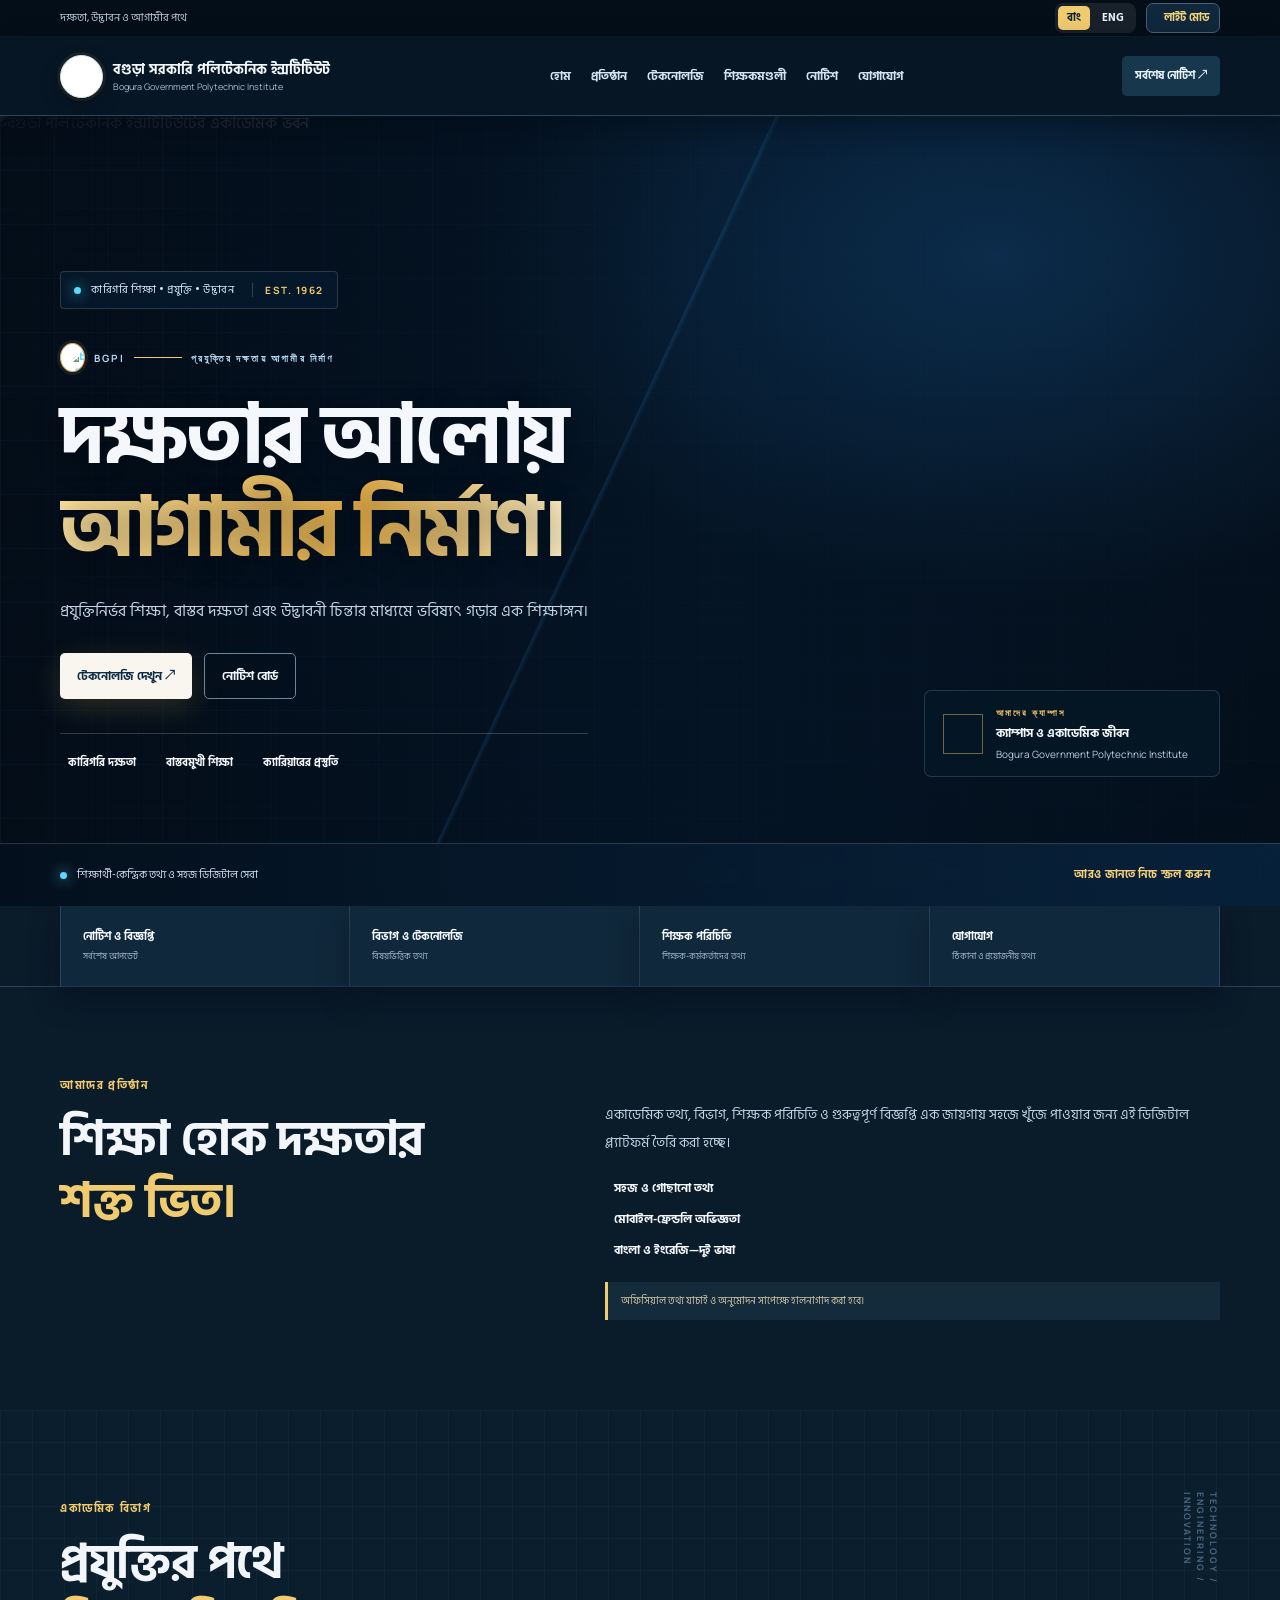
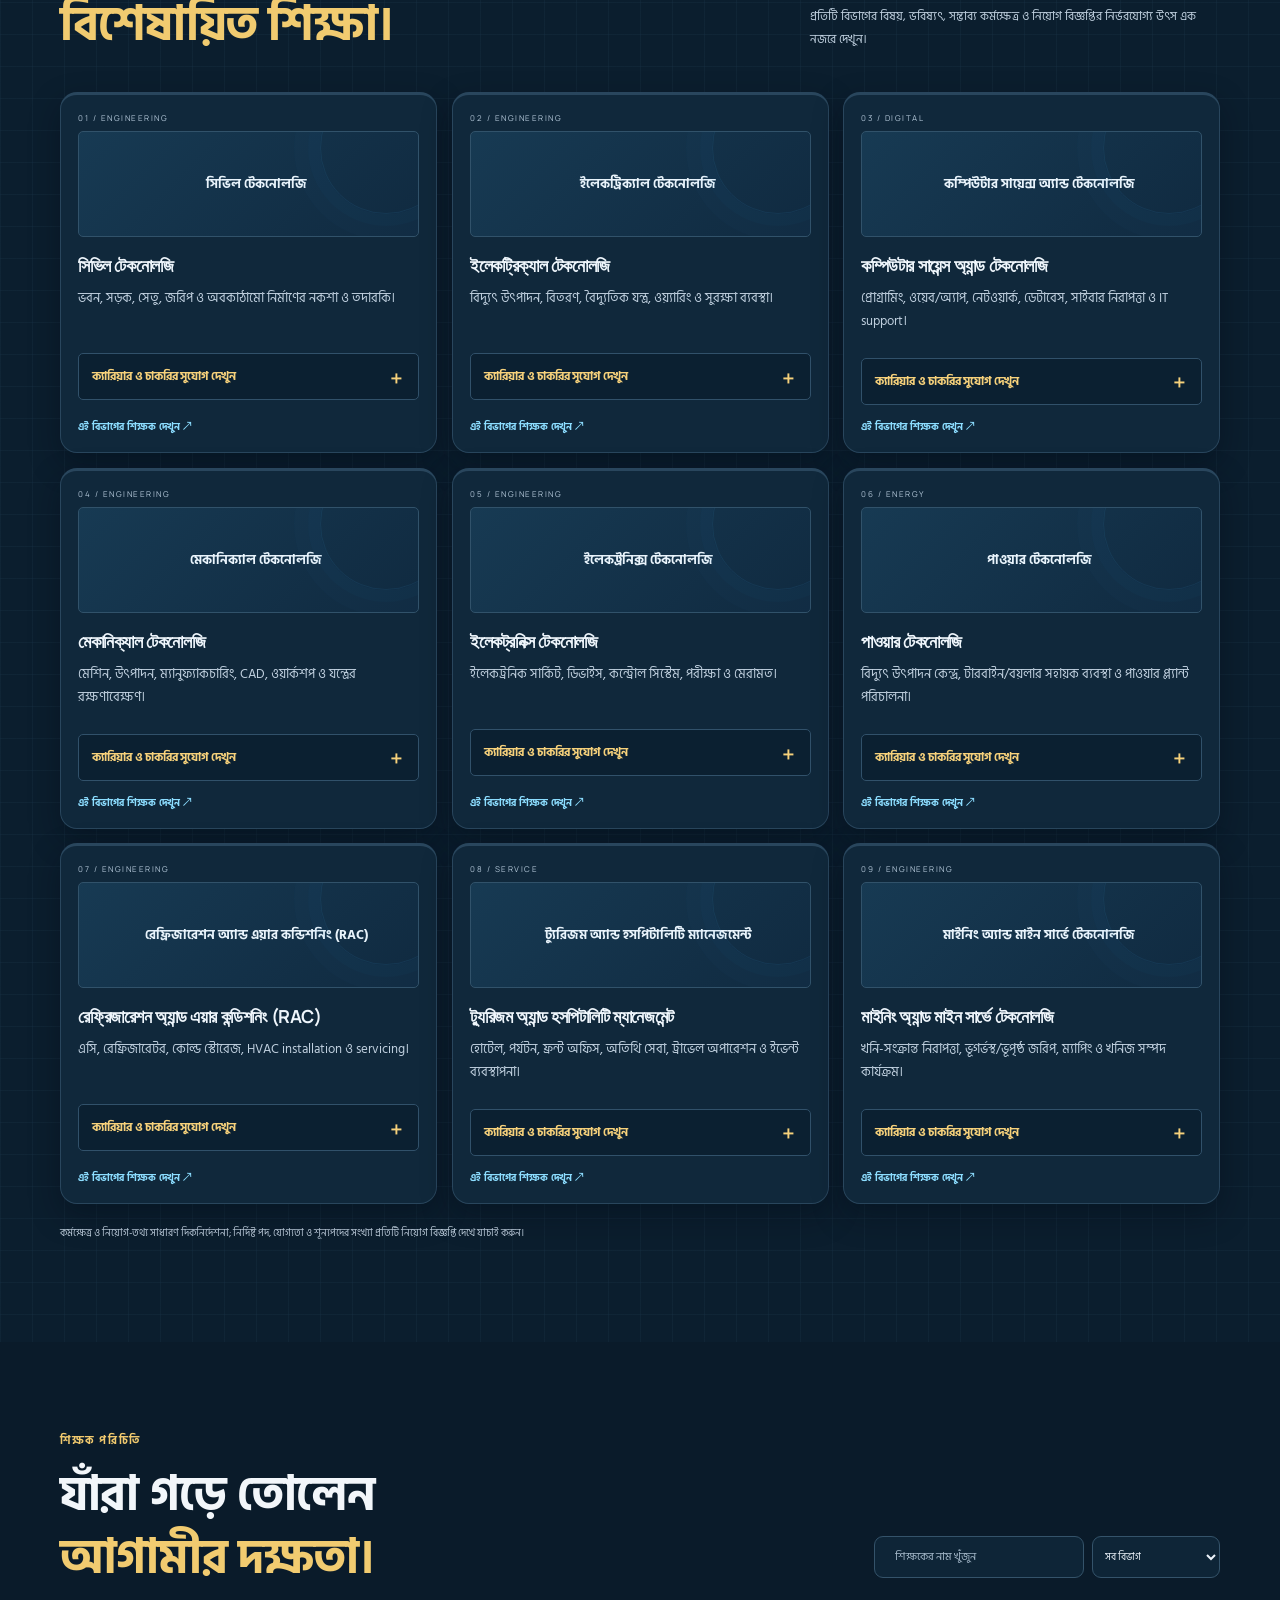
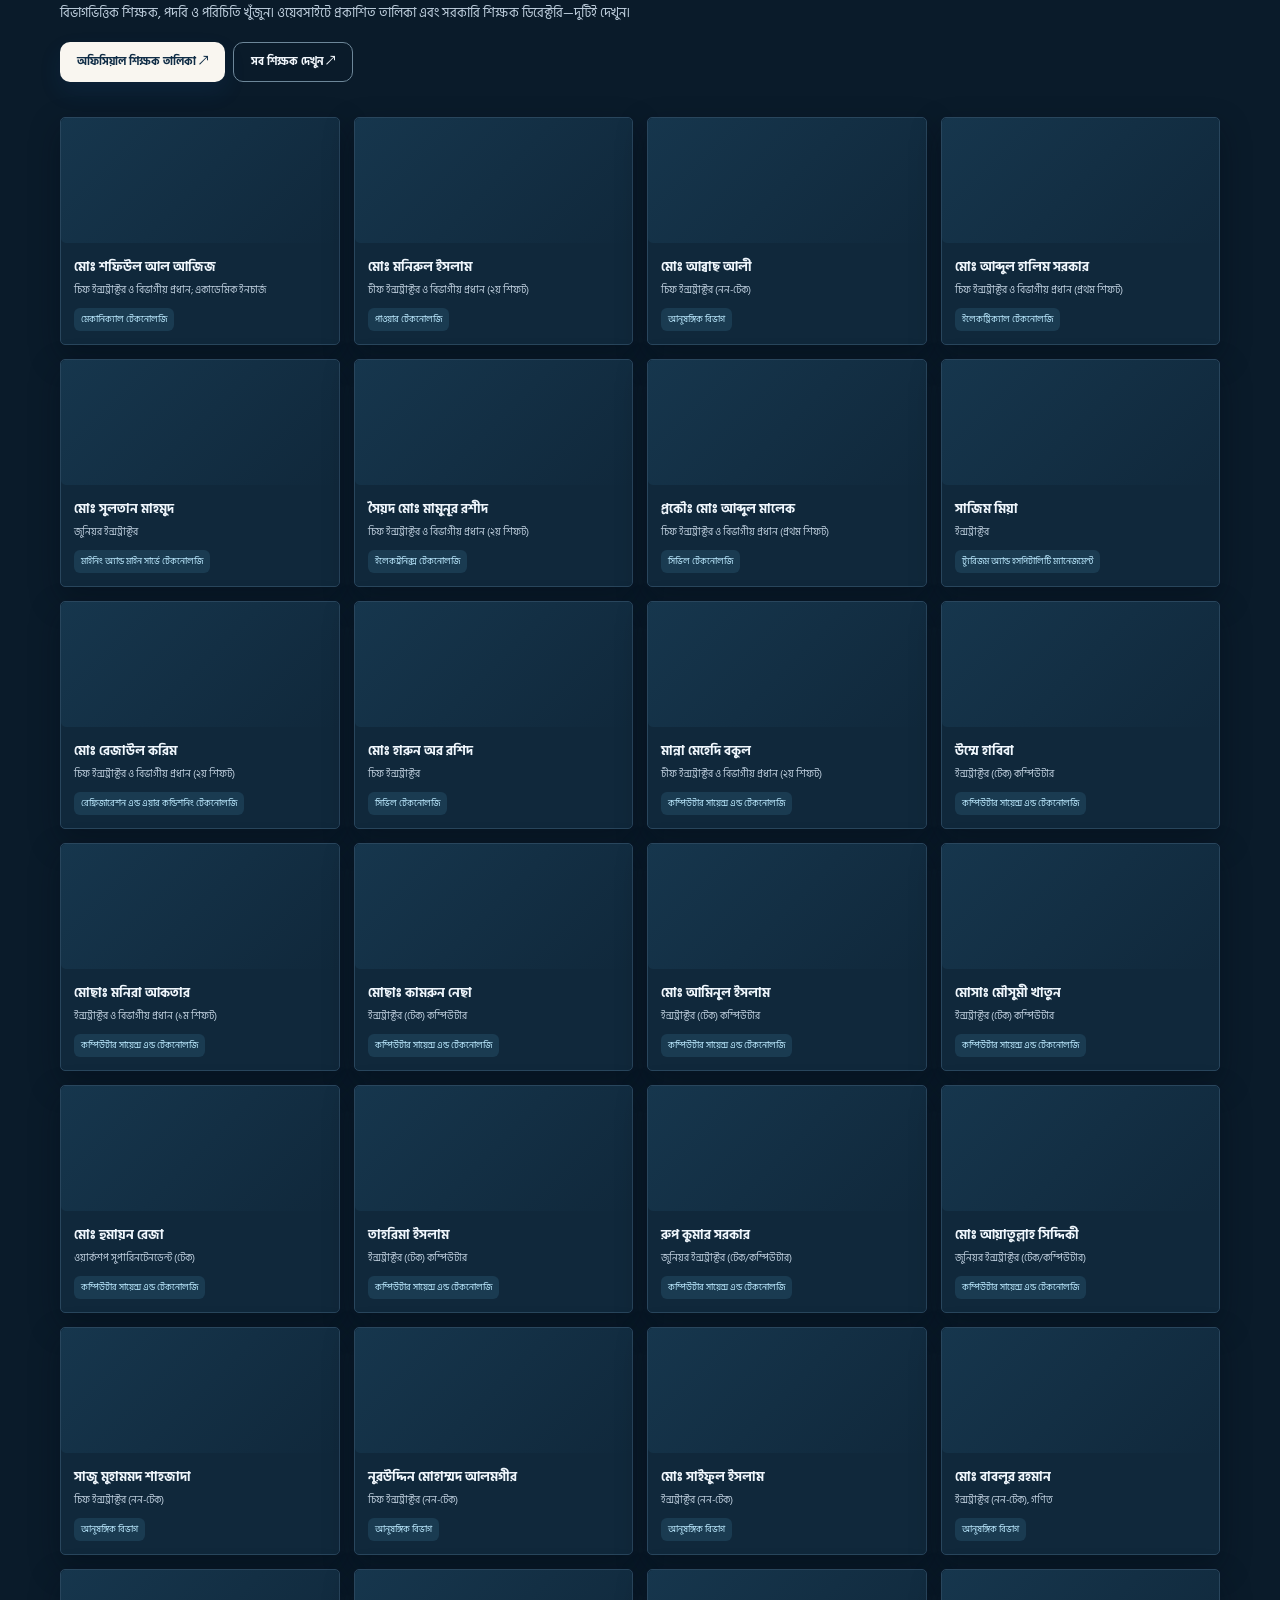
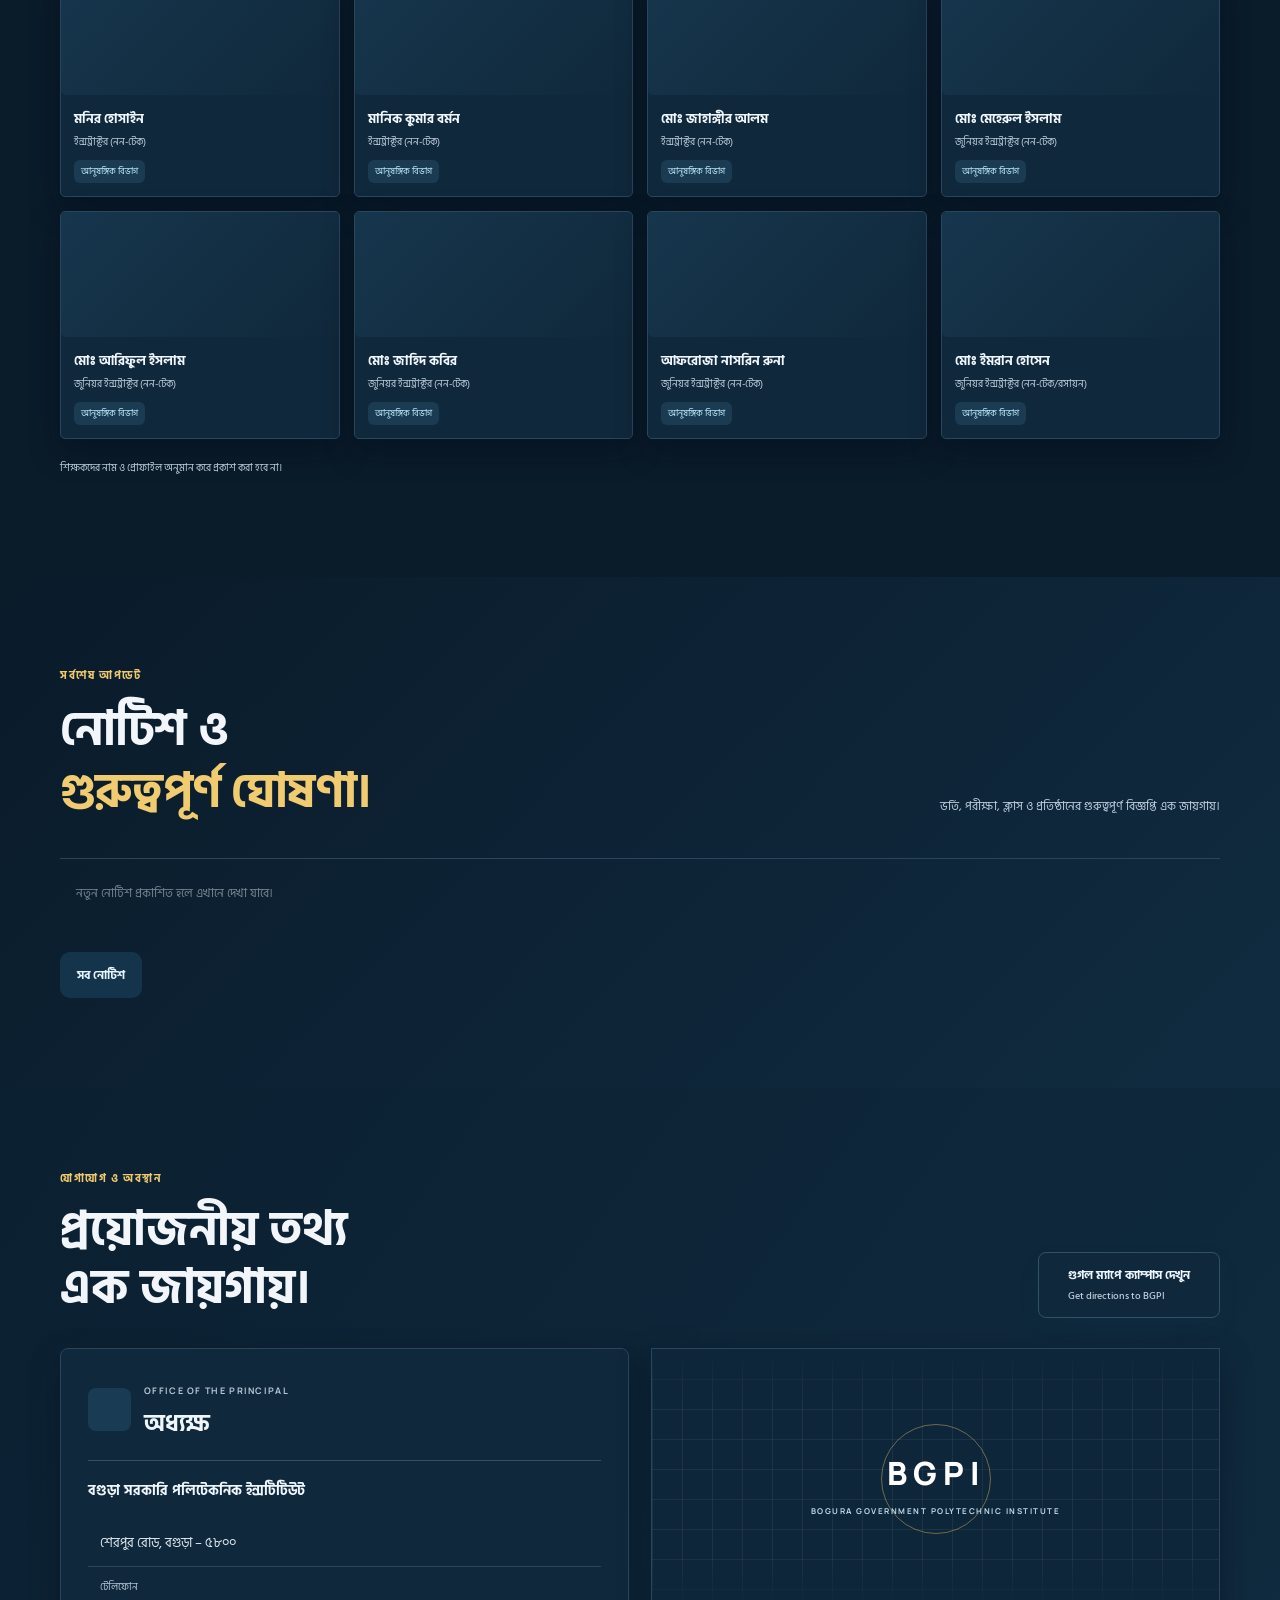
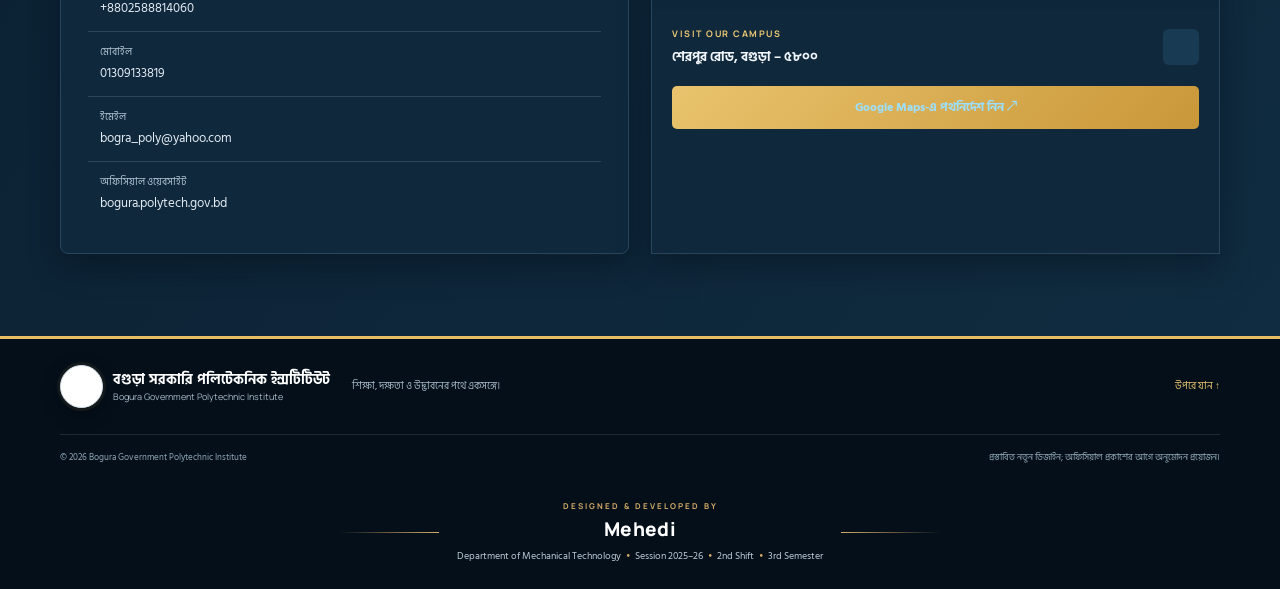
==== index.html @ 1b7b5168 "Restore original homepage markup to match stable design" ====
<!doctype html>
<html lang="bn"><head><meta charset="utf-8"><meta name="viewport" content="width=device-width,initial-scale=1"><meta name="theme-color" content="#102d46"><meta name="description" content="Bogura Government Polytechnic Institute — academic information, faculty and notices."><title>বগুড়া সরকারি পলিটেকনিক ইন্সটিটিউট | Bogura Government Polytechnic Institute</title><link rel="preconnect" href="https://fonts.googleapis.com"><link href="https://fonts.googleapis.com/css2?family=Hind+Siliguri:wght@400;500;600;700&family=Manrope:wght@400;500;600;700;800&display=swap" rel="stylesheet"><link rel="icon" type="image/png" href="https://images.seeklogo.com/logo-png/44/1/bogura-polytechnic-institute-logo-png_seeklogo-440788.png"><link rel="apple-touch-icon" href="https://images.seeklogo.com/logo-png/44/1/bogura-polytechnic-institute-logo-png_seeklogo-440788.png"><link rel="stylesheet" href="assets/css/style.css"><script src="https://unpkg.com/lucide@latest"></script></head>
<body><div class="topbar"><div class="wrap topinner"><span data-t="tagline">দক্ষতা, উদ্ভাবন ও আগামীর পথে</span><div class="top-controls"><div class="languages"><button class="lang active" data-lang="bn">বাং</button><button class="lang" data-lang="en">ENG</button></div><button class="theme-toggle" id="themeToggle" type="button" aria-label="Switch to light mode" aria-pressed="false"><i data-lucide="sun"></i><span data-theme-label>লাইট মোড</span></button></div></div></div>
<header class="header"><div class="wrap nav"><a class="brand" href="#home"><span class="logo logo-seal"><img src="https://images.seeklogo.com/logo-png/44/1/bogura-polytechnic-institute-logo-png_seeklogo-440788.png" alt="বগুড়া পলিটেকনিক ইনস্টিটিউটের লোগো" onerror="this.style.display='none';this.nextElementSibling.style.display='block'"><i data-lucide="graduation-cap" style="display:none"></i></span><span><b data-t="brand">বগুড়া সরকারি পলিটেকনিক ইন্সটিটিউট</b><small>Bogura Government Polytechnic Institute</small></span></a><button class="menu" id="menu" aria-label="Toggle menu"><i data-lucide="menu"></i></button><nav id="nav"><a href="#home" data-t="home">হোম</a><a href="#about" data-t="about">প্রতিষ্ঠান</a><a href="#technology" data-t="technology">টেকনোলজি</a><a href="#teachers" data-t="teachers">শিক্ষকমণ্ডলী</a><a href="#notices" data-t="notices">নোটিশ</a><a href="#contact" data-t="contact">যোগাযোগ</a></nav><a class="navcta" href="#notices" data-t="latest">সর্বশেষ নোটিশ ↗</a></div></header>
<main><section class="hero hero-cinematic" id="home">
<img class="hero-bg-photo" src="https://objectstorage.ap-dcc-gazipur-1.oraclecloud15.com/n/axvjbnqprylg/b/V2Ministry/o/office-bogura-polytech/2024/12/149b83d048874b0f8d38191eee3a043f.JPG" alt="বগুড়া পলিটেকনিক ইন্সটিটিউটের একাডেমিক ভবন" fetchpriority="high">
<div class="hero-cinema-shade"></div><div class="hero-tech-grid"></div><div class="hero-scanline"></div>
<div class="wrap hero-cinematic-content"><div class="hero-cinematic-copy reveal">
<span class="cinema-kicker"><i></i><span data-t="eyebrow">কারিগরি শিক্ষা • প্রযুক্তি • উদ্ভাবন</span><b>EST. 1962</b></span>
<div class="cinema-overline"><span class="hero-logo-mark"><img src="https://images.seeklogo.com/logo-png/44/1/bogura-polytechnic-institute-logo-png_seeklogo-440788.png" alt="BGPI official institute logo"></span><span>BGPI</span><span class="overline-line"></span><span data-t="cinemaOverline">ENGINEERING THE FUTURE</span></div>
<h1 data-t-html="heroTitle">দক্ষতার আলোয়<br><em>আগামীর নির্মাণ।</em></h1>
<p data-t="heroText">প্রযুক্তিনির্ভর শিক্ষা, বাস্তব দক্ষতা এবং উদ্ভাবনী চিন্তার মাধ্যমে ভবিষ্যৎ গড়ার এক শিক্ষাঙ্গন।</p>
<div class="actions"><a class="btn light" href="#technology" data-t="explore">টেকনোলজি দেখুন ↗</a><a class="btn outline cinema-outline" href="#notices" data-t="board">নোটিশ বোর্ড</a></div>
<div class="hero-tech-meta"><span><i data-lucide="cpu"></i><b data-t="metaA">কারিগরি দক্ষতা</b></span><span><i data-lucide="workflow"></i><b data-t="metaB">বাস্তবমুখী শিক্ষা</b></span><span><i data-lucide="rocket"></i><b data-t="metaC">ক্যারিয়ারের প্রস্তুতি</b></span></div>
</div>
<div class="hero-photo-caption"><span class="caption-marker"><i data-lucide="landmark"></i></span><span><small data-t="campusLabel">OUR CAMPUS</small><b data-t="campus">ক্যাম্পাস ও একাডেমিক জীবন</b><em>Bogura Government Polytechnic Institute</em></span><a href="https://bogura.polytech.gov.bd/" target="_blank" rel="noopener" aria-label="Official institute website"><i data-lucide="arrow-up-right"></i></a></div>
</div>
<div class="cinema-bottom"><div class="wrap"><span><i></i><span data-t="heroFoot">শিক্ষার্থী-কেন্দ্রিক তথ্য ও সহজ ডিজিটাল সেবা</span></span><a href="#technology"><span data-t="scroll">বিভাগগুলো আবিষ্কার করুন</span><i data-lucide="arrow-down-right"></i></a></div></div>
</section>
<section class="quick"><div class="wrap quick-grid"><a href="#notices"><i data-lucide="bell-ring"></i><span><b data-t="q1">নোটিশ ও বিজ্ঞপ্তি</b><small data-t="q1s">সর্বশেষ আপডেট</small></span><i class="arrow" data-lucide="arrow-up-right"></i></a><a href="#technology"><i data-lucide="cpu"></i><span><b data-t="q2">বিভাগ ও টেকনোলজি</b><small data-t="q2s">বিষয়ভিত্তিক তথ্য</small></span><i class="arrow" data-lucide="arrow-up-right"></i></a><a href="#teachers"><i data-lucide="users-round"></i><span><b data-t="q3">শিক্ষক পরিচিতি</b><small data-t="q3s">শিক্ষক-কর্মকর্তাদের তথ্য</small></span><i class="arrow" data-lucide="arrow-up-right"></i></a><a href="#contact"><i data-lucide="map-pin"></i><span><b data-t="q4">যোগাযোগ</b><small data-t="q4s">ঠিকানা ও প্রয়োজনীয় তথ্য</small></span><i class="arrow" data-lucide="arrow-up-right"></i></a></div></section>
<section class="section" id="about"><div class="wrap about-grid"><div class="reveal"><span class="kicker" data-t="aboutK">আমাদের প্রতিষ্ঠান</span><h2 data-t-html="aboutH">শিক্ষা হোক দক্ষতার<br><em>শক্ত ভিত।</em></h2></div><div class="about-copy reveal"><p data-t="aboutText">একাডেমিক তথ্য, বিভাগ, শিক্ষক পরিচিতি ও গুরুত্বপূর্ণ বিজ্ঞপ্তি এক জায়গায় সহজে খুঁজে পাওয়ার জন্য এই ডিজিটাল প্ল্যাটফর্ম তৈরি করা হচ্ছে।</p><div class="points"><span><i data-lucide="check-circle-2"></i><b data-t="p1">সহজ ও গোছানো তথ্য</b></span><span><i data-lucide="check-circle-2"></i><b data-t="p2">মোবাইল-ফ্রেন্ডলি অভিজ্ঞতা</b></span><span><i data-lucide="check-circle-2"></i><b data-t="p3">বাংলা ও ইংরেজি—দুই ভাষা</b></span></div><small class="disclaimer" data-t="disclaimer">অফিসিয়াল তথ্য যাচাই ও অনুমোদন সাপেক্ষে হালনাগাদ করা হবে।</small></div></div></section>
<section class="section tech-section" id="technology"><div class="wrap"><div class="section-head"><div><span class="kicker" data-t="techK">একাডেমিক বিভাগ</span><h2 data-t-html="techH">প্রযুক্তির পথে<br><em>বিশেষায়িত শিক্ষা।</em></h2></div><p data-t="techText">প্রতিটি টেকনোলজির জন্য আলাদা অ্যানিমেশন ও পরিচিতি। চূড়ান্ত তালিকা অফিসিয়াল তথ্য যাচাই করে প্রকাশ করা হবে।</p></div><div class="tech-grid" id="technologyGrid"></div><p class="fineprint" data-t="techNote">কর্মক্ষেত্র ও নিয়োগ-তথ্য সাধারণ দিকনির্দেশনা; নির্দিষ্ট পদ, যোগ্যতা ও শূন্যপদের সংখ্যা প্রতিটি নিয়োগ বিজ্ঞপ্তি দেখে যাচাই করুন।</p></div></section>
<section class="section" id="teachers"><div class="wrap"><div class="section-head"><div><span class="kicker" data-t="facultyK">শিক্ষক পরিচিতি</span><h2 data-t-html="facultyH">যাঁরা গড়ে তোলেন<br><em>আগামীর দক্ষতা।</em></h2><p class="faculty-intro" data-t="facultyIntro">বিভাগভিত্তিক শিক্ষক, পদবি ও পরিচিতি খুঁজুন। ওয়েবসাইটে প্রকাশিত তালিকা এবং সরকারি শিক্ষক ডিরেক্টরি—দুটিই দেখুন।</p><div class="faculty-links"><a class="btn light" href="https://bogura.polytech.gov.bd/views/teacher-list-faculty" target="_blank" rel="noopener" data-t="officialFaculty">অফিসিয়াল শিক্ষক তালিকা ↗</a><a class="btn outline faculty-outline" href="https://bogura.polytech.gov.bd/pages/teachers-list" target="_blank" rel="noopener" data-t="allOfficialFaculty">সব শিক্ষক দেখুন ↗</a></div></div><div class="filters"><label><i data-lucide="search"></i><input id="teacherSearch" placeholder="শিক্ষকের নাম খুঁজুন" data-placeholder="searchTeacher"></label><select id="teacherFilter"><option value="all" data-t="allTech">সব টেকনোলজি</option><option value="civil">Civil</option><option value="electrical">Electrical</option><option value="computer">Computer</option><option value="mechanical">Mechanical</option><option value="electronics">Electronics</option><option value="power">Power</option><option value="rac">RAC</option><option value="tourism">Tourism &amp; Hospitality</option><option value="mining">Mining &amp; Mine Survey</option></select></div></div><div class="teacher-grid" id="teacherGrid"><div class="empty"><i data-lucide="users"></i><b data-t="teacherEmptyTitle">শিক্ষক তালিকা প্রস্তুত হচ্ছে</b><p data-t="teacherEmpty">যাচাইকৃত অফিসিয়াল তথ্য যুক্ত হলে এখানে নাম, পদবি, যোগ্যতা ও বিভাগ দেখা যাবে।</p></div></div><p class="fineprint" data-t="teacherNote">শিক্ষকদের নাম ও প্রোফাইল অনুমান করে প্রকাশ করা হবে না।</p></div></section>
<section class="section notices" id="notices"><div class="wrap"><div class="section-head"><div><span class="kicker" data-t="noticeK">সর্বশেষ আপডেট</span><h2 data-t-html="noticeH">নোটিশ ও<br><em>গুরুত্বপূর্ণ ঘোষণা।</em></h2></div><p data-t="noticeText">ভর্তি, পরীক্ষা, ক্লাস ও প্রতিষ্ঠানের গুরুত্বপূর্ণ বিজ্ঞপ্তি এক জায়গায়।</p></div><div id="noticeList" class="notice-list"><div class="empty-notice"><i data-lucide="calendar-clock"></i><span data-t="noticeEmpty">নতুন নোটিশ প্রকাশিত হলে এখানে দেখা যাবে।</span></div></div><a class="btn dark" href="https://bogura.polytech.gov.bd/pages/notices" target="_blank" rel="noopener" data-t="allNotices">সব নোটিশ ↗</a></div></section>
<section class="contact" id="contact"><div class="wrap"><div class="contact-heading"><div><span class="kicker" data-t="contactK">যোগাযোগ ও অবস্থান</span><h2 data-t-html="contactH">প্রয়োজনীয় তথ্য<br><em>এক জায়গায়।</em></h2></div><a class="map-button" href="https://shorturl.at/mJTmU" target="_blank" rel="noopener"><i data-lucide="map-pinned"></i><span>গুগল ম্যাপে ক্যাম্পাস দেখুন<small>Get directions to BGPI</small></span><i data-lucide="arrow-up-right"></i></a></div><div class="contact-details-grid"><article class="contact-card principal-card"><div class="contact-card-title"><span class="contact-symbol"><i data-lucide="user-round"></i></span><div><small>OFFICE OF THE PRINCIPAL</small><h3>অধ্যক্ষ</h3></div></div><p>বগুড়া সরকারি পলিটেকনিক ইন্সটিটিউট</p><div class="contact-line"><i data-lucide="map-pin"></i><span>শেরপুর রোড, বগুড়া – ৫৮০০</span></div><a class="contact-line" href="tel:+8802588814060"><i data-lucide="phone"></i><span><small>টেলিফোন</small>+8802588814060</span></a><a class="contact-line" href="tel:01309133819"><i data-lucide="smartphone"></i><span><small>মোবাইল</small>01309133819</span></a><a class="contact-line" href="mailto:bogra_poly@yahoo.com"><i data-lucide="mail"></i><span><small>ইমেইল</small>bogra_poly@yahoo.com</span></a><a class="contact-line" href="https://bogura.polytech.gov.bd/" target="_blank" rel="noopener"><i data-lucide="globe"></i><span><small>অফিসিয়াল ওয়েবসাইট</small>bogura.polytech.gov.bd</span></a></article><article class="map-card"><div class="map-card-art"><span class="map-pulse"></span><i data-lucide="landmark"></i><b>BGPI</b><small>BOGURA GOVERNMENT POLYTECHNIC INSTITUTE</small><div class="map-grid-art"></div></div><div class="map-card-bottom"><div><small>VISIT OUR CAMPUS</small><b>শেরপুর রোড, বগুড়া – ৫৮০০</b></div><a href="https://shorturl.at/mJTmU" target="_blank" rel="noopener" aria-label="Google Maps"><i data-lucide="arrow-up-right"></i></a></div><a class="map-full-link" href="https://shorturl.at/mJTmU" target="_blank" rel="noopener">Google Maps-এ পথনির্দেশ নিন ↗</a></article></div></div></section></main>
<footer><div class="wrap foot-top"><a class="brand" href="#home"><span class="logo logo-seal"><img src="https://images.seeklogo.com/logo-png/44/1/bogura-polytechnic-institute-logo-png_seeklogo-440788.png" alt="বগুড়া পলিটেকনিক ইনস্টিটিউটের লোগো" onerror="this.style.display='none';this.nextElementSibling.style.display='block'"><i data-lucide="graduation-cap" style="display:none"></i></span><span><b data-t="brand">বগুড়া সরকারি পলিটেকনিক ইন্সটিটিউট</b><small>Bogura Government Polytechnic Institute</small></span></a><p data-t="footer">শিক্ষা, দক্ষতা ও উদ্ভাবনের পথে একসঙ্গে।</p><a href="#home" data-t="top">উপরে যান ↑</a></div><div class="wrap foot-bottom"><span>© <span id="year"></span> Bogura Government Polytechnic Institute</span><span data-t="footNote">প্রস্তাবিত নতুন ডিজাইন; অফিসিয়াল প্রকাশের আগে অনুমোদন প্রয়োজন।</span></div><div class="wrap developer-credit"><span class="credit-line"></span><p><span class="credit-label">DESIGNED &amp; DEVELOPED BY</span><strong>Mehedi</strong><span class="credit-meta">Department of Mechanical Technology <i>•</i> Session 2025–26 <i>•</i> 2nd Shift <i>•</i> 3rd Semester</span></p><span class="credit-line"></span></div></footer><script type="module" src="assets/js/main.js"></script></body></html>
---- assets/css/style.css ----
:root{--navy:#102d46;--navy2:#19445e;--ink:#172f40;--muted:#687c8b;--gold:#d6ad67;--line:#dce6eb;--paper:#f4f7f8}*{box-sizing:border-box}html{scroll-behavior:smooth;scroll-padding-top:90px}body{margin:0;font-family:"Hind Siliguri",sans-serif;color:var(--ink)}body.en{font-family:Manrope,"Hind Siliguri",sans-serif}a{color:inherit;text-decoration:none}button,input,select{font:inherit}.wrap{width:min(1160px,calc(100% - 40px));margin:auto}.topbar{background:#0a2134;color:#c9d7e0;font-size:11px}.topinner{height:36px;display:flex;align-items:center;justify-content:space-between}.languages{display:flex;gap:3px;background:#ffffff14;padding:3px;border-radius:8px}.lang{border:0;background:none;color:#d7e3eb;padding:3px 9px;border-radius:5px;font-size:11px;font-weight:800;cursor:pointer}.lang.active{background:var(--gold);color:#142b3c}.header{position:sticky;top:0;z-index:10;background:#ffffffed;backdrop-filter:blur(16px);border-bottom:1px solid #e4ebef}.nav{height:78px;display:flex;align-items:center;justify-content:space-between;gap:22px}.brand{display:flex;align-items:center;gap:10px;min-width:0}.logo{width:43px;height:43px;background:var(--navy);color:var(--gold);display:grid;place-items:center;border-radius:13px;flex:none}.logo svg{width:24px}.brand b,.brand small{display:block;line-height:1.5}.brand b{font-size:14px}.brand small{font:9px Manrope,sans-serif;color:#748692}.nav nav,nav{display:flex;align-items:center;gap:20px}.nav nav a{font-size:12px;font-weight:600;color:#435968}.nav nav a:hover{color:#ad7a35}.navcta{font-size:11px;font-weight:700;background:#eef3f5;padding:11px 13px;border-radius:9px;white-space:nowrap}.menu{display:none;background:white;border:1px solid var(--line);border-radius:9px;padding:8px}.hero{background:radial-gradient(ellipse at 78% 30%,#28546d 0,transparent 38%),linear-gradient(115deg,#0c263b,#153b56 68%,#1d4c60);color:white;overflow:hidden;position:relative;padding-top:75px}.hero:before{content:"";position:absolute;inset:0;background-image:linear-gradient(#ffffff08 1px,transparent 1px),linear-gradient(90deg,#ffffff08 1px,transparent 1px);background-size:42px 42px}.hero-grid{position:relative;display:grid;grid-template-columns:1fr .94fr;gap:52px;align-items:center}.hero-copy{padding-bottom:44px}.eyebrow{display:inline-flex;align-items:center;gap:9px;border:1px solid #ffffff2b;border-radius:99px;padding:7px 12px;color:#dbe7ed;font-size:11px}.eyebrow i{width:7px;height:7px;border-radius:50%;background:var(--gold);box-shadow:0 0 0 5px #d6ad671b}.hero h1{font-size:clamp(44px,5vw,68px);line-height:1.2;letter-spacing:-1.5px;margin:25px 0 16px}.hero h1 em,h2 em{font-style:normal;color:var(--gold)}.hero-copy>p{max-width:500px;font-size:15px;line-height:2;color:#c7d6df}.actions{display:flex;gap:10px;flex-wrap:wrap;margin-top:25px}.btn{min-height:46px;padding:0 17px;border-radius:10px;display:inline-flex;align-items:center;gap:10px;font-size:12px;font-weight:700}.light{background:#f9f6f0;color:var(--navy)}.outline{border:1px solid #ffffff50;color:#fff}.dark{background:var(--navy);color:#fff;margin-top:24px}.hero-foot{display:flex;align-items:center;gap:9px;color:#b9cbd6;font-size:11px;margin-top:30px}.hero-foot svg{width:18px;color:var(--gold)}.hero-art{position:relative;padding:12px 8px 43px}.hero-art:before{content:"";position:absolute;inset:5% 3%;background:#d6ad6710;filter:blur(35px);border-radius:50%}.art-top,.art-caption{position:relative;background:#fff;color:var(--ink);display:flex;align-items:center;gap:9px;padding:13px 14px}.art-top{border-radius:16px 16px 0 0;font-size:10px;color:#708592}.art-top span:first-child{width:7px;height:7px;border-radius:50%;background:#d6ad67}.art-top svg{width:14px;margin-left:auto}.campus{height:300px;position:relative;overflow:hidden;background:linear-gradient(#b9d9e4 0%,#e4eeec 65%,#a4c9b4 65%,#81b49d 100%)}.sun{position:absolute;right:15%;top:12%;width:45px;height:45px;background:#f4d69b;border-radius:50%;box-shadow:0 0 0 15px #f4d69b26}.cloud{position:absolute;height:12px;width:58px;background:#ffffffa8;border-radius:20px;animation:cloud 12s ease-in-out infinite}.cloud:before,.cloud:after{content:"";position:absolute;top:-8px;width:23px;height:23px;background:inherit;border-radius:50%}.cloud:before{left:10px}.cloud:after{left:29px;width:18px;height:18px}.cloud.one{top:24%;left:12%}.cloud.two{top:38%;right:8%;animation-delay:-5s}.building{position:absolute;bottom:25px;left:19%;right:19%;height:157px;background:linear-gradient(90deg,#e7e4d7,#fff8e8 50%,#dedfd5);border:2px solid #b5c8c4;box-shadow:10px 9px 0 #54816d55;text-align:center}.building:before{content:"";position:absolute;left:-9px;right:-9px;top:-15px;height:16px;background:#19485b;clip-path:polygon(3% 0,97% 0,100% 100%,0 100%)}.building>b{position:relative;top:8px;background:#19485b;color:#f5dca8;font:700 9px Manrope;letter-spacing:2px;padding:3px 13px}.windows{position:absolute;left:12px;right:12px;top:42px;display:grid;grid-template-columns:repeat(4,1fr);gap:9px}.windows i{height:29px;background:linear-gradient(135deg,#73a3b2,#31687b);border:3px solid #f8f0d9}.door{position:absolute;bottom:0;left:43%;width:36px;height:48px;background:#28576a;border:4px solid #f8f0d9;border-bottom:0}.tree{position:absolute;bottom:25px;width:40px;height:88px;border-radius:50% 50% 8px 8px;background:#477d64}.tree:after{content:"";position:absolute;bottom:-20px;left:16px;width:8px;height:29px;background:#78634b}.tree.left{left:8%}.tree.right{right:8%;height:108px;width:47px}.walkway{position:absolute;bottom:0;left:35%;width:34%;height:48px;background:#e4d8bc;clip-path:polygon(40% 0,60% 0,100% 100%,0 100%)}.art-caption{border-radius:0 0 15px 15px;justify-content:space-between;padding:14px}.art-caption b,.art-caption small{display:block}.art-caption b{font-size:13px}.art-caption small{font:9px Manrope;color:#778a95;margin-top:4px}.art-caption>i{display:grid;place-items:center;width:34px;height:34px;border-radius:10px;background:#edf2f4;padding:8px}.float-chip{position:absolute;display:flex;align-items:center;gap:8px;background:#173e57f2;border:1px solid #ffffff30;padding:11px 13px;border-radius:11px;font-size:10px;box-shadow:0 12px 30px #071a2a45;animation:float 5s ease-in-out infinite}.float-chip svg{width:16px;color:var(--gold)}.chip-a{top:36px;right:-8px}.chip-b{bottom:13px;left:-14px;animation-delay:-2s}.scroll-hint{position:relative;display:flex;align-items:center;gap:12px;padding:15px 0 20px;font-size:10px;color:#a9c0cc}.scroll-hint svg{width:14px}.scroll-hint>span:last-child{height:1px;background:#ffffff25;flex:1}.quick{border-bottom:1px solid var(--line)}.quick-grid{display:grid;grid-template-columns:repeat(4,1fr)}.quick-grid>a{display:flex;align-items:center;gap:11px;padding:22px 11px;border-right:1px solid var(--line);min-width:0}.quick-grid>a:first-child{border-left:1px solid var(--line)}.quick-grid>a>svg:first-child{width:38px;height:38px;padding:10px;border-radius:11px;background:#edf3f5;color:#315f71;flex:none}.quick-grid b,.quick-grid small{display:block}.quick-grid b{font-size:11px}.quick-grid small{font-size:9px;color:var(--muted);margin-top:3px}.quick-grid .arrow{width:13px;margin-left:auto;color:#95a6b0;flex:none}.section{padding:90px 0}.about-grid{display:grid;grid-template-columns:.85fr 1.15fr;gap:90px}.kicker{font-size:11px;letter-spacing:.5px;font-weight:700;color:#a17436;display:block;margin-bottom:14px}.section h2,.about-grid h2{font-size:clamp(34px,4vw,48px);line-height:1.3;letter-spacing:-1px;margin:0}.section h2 em,.about-grid h2 em{color:#b7853d}.about-copy{padding-top:24px}.about-copy>p{font-size:14px;line-height:2;color:#5d7180;margin:0}.points{display:grid;gap:12px;margin:22px 0}.points span{display:flex;align-items:center;gap:9px;font-size:12px}.points svg{width:17px;color:#38816b}.disclaimer{display:block;border-left:3px solid var(--gold);background:#faf7f0;color:#796b55;padding:10px 13px;font-size:10px;line-height:1.8}.tech-section,.notices{background:#f4f7f8}.section-head{display:flex;align-items:flex-end;justify-content:space-between;gap:40px;margin-bottom:35px}.section-head>p{max-width:410px;font-size:12px;line-height:1.9;color:#667b89;margin:0 0 5px}.tech-grid{display:grid;grid-template-columns:repeat(4,minmax(0,1fr));gap:15px}.tech-card{--accent:#4c8977;background:white;border:1px solid #e1e9ed;border-radius:17px;padding:17px;min-width:0;transition:transform .25s,box-shadow .25s}.tech-card:hover{transform:translateY(-5px);box-shadow:0 18px 40px #102d4612}.tech-card.electrical{--accent:#bf8b37}.tech-card.computer{--accent:#5079bc}.tech-card.mechanical{--accent:#8974b5}.card-top{display:flex;align-items:center;justify-content:space-between;gap:8px}.card-top small{font:8px Manrope;color:#91a0aa;letter-spacing:.4px}.card-top svg{width:34px;height:34px;padding:8px;background:#edf4f2;color:var(--accent);border-radius:10px;flex:none}.animation{height:112px;margin:14px 0;border-radius:12px;background:#edf4f2;position:relative;overflow:hidden;display:flex;align-items:center;justify-content:center}.civil-anim{background:linear-gradient(135deg,#e4f1e9,#f4f5eb)}.civil-anim b{position:absolute;bottom:13px;width:65px;height:59px;border:2px solid #588a79;background:repeating-linear-gradient(90deg,#b7d9ca 0 11px,#e6f1e8 11px 17px);animation:rise 2s ease-in-out infinite alternate}.civil-anim b:before{content:"";position:absolute;left:-7px;right:-7px;top:-14px;height:13px;background:#588a79;clip-path:polygon(8% 0,92% 0,100% 100%,0 100%)}.civil-anim span{position:absolute;left:-10%;right:-10%;height:1px;background:#83b4a0;transform:rotate(-17deg)}.civil-anim span:nth-child(1){top:30px}.civil-anim span:nth-child(2){top:58px;transform:rotate(15deg)}.civil-anim span:nth-child(3){top:83px;transform:rotate(-7deg)}.electric-anim{background:#faf2df}.electric-anim span{position:absolute;width:76px;height:76px;border:1px solid #dcb45c;border-radius:50%;animation:ring 2.5s ease-out infinite}.electric-anim span:before{content:"";position:absolute;inset:9px;border:1px dashed #dcb45c;border-radius:50%}.electric-anim b{font-size:65px;color:#b9852d;animation:flash 2.4s infinite}.code-anim{align-items:flex-start;justify-content:center;flex-direction:column;gap:8px;padding-left:21px;background:#eaf0fb;font:11px monospace;color:#5275b6}.code-anim b{animation:glow 3s infinite}.code-anim span{display:block;height:5px;width:72%;background:#a9bde4;border-radius:8px;animation:grow 2s infinite alternate}.code-anim span:nth-of-type(2){width:45%;animation-delay:-.7s}.code-anim span:nth-of-type(3){width:58%;animation-delay:-1.3s}.code-anim>i{position:absolute;right:22px;bottom:20px;font-style:normal;font-size:20px;animation:blink 1s steps(2) infinite}.gear-anim{background:#f0edf8}.gear-anim>svg{width:70px;height:70px;color:#8974b5;stroke-width:1.2;animation:spin 12s linear infinite}.gear-anim span{position:absolute;width:99px;height:99px;border:1px dashed #b6a7d4;border-radius:50%;animation:spin 18s linear infinite reverse}.tech-card h3{font:700 15px Manrope,sans-serif;letter-spacing:-.4px;margin:0 0 8px;overflow-wrap:anywhere}.tech-card p{font-size:11px;color:#738490;min-height:42px;line-height:1.7;margin:0 0 14px}.tech-card>a{font-size:10px;font-weight:700;color:#315e70}.fineprint{font-size:10px;line-height:1.8;color:#85939d;margin-top:20px}.filters{display:flex;gap:8px;align-items:center}.filters label{display:flex;align-items:center;gap:8px;border:1px solid var(--line);border-radius:9px;padding:0 10px;height:42px;min-width:210px}.filters label svg{width:15px;color:#8798a2}.filters input{border:0;outline:0;min-width:0;width:100%;font-size:11px}.filters select{height:42px;max-width:145px;border:1px solid var(--line);border-radius:9px;background:white;padding:0 8px;font-size:10px;color:#536977}.teacher-grid{display:grid;grid-template-columns:repeat(4,minmax(0,1fr));gap:14px}.empty{grid-column:1/-1;display:flex;align-items:center;flex-direction:column;text-align:center;padding:40px 15px;border:1px dashed #cad8df;border-radius:16px;background:#fafcfd}.empty>svg{width:35px;height:35px;color:#71909d;margin-bottom:12px}.empty b{font-size:14px}.empty p{font-size:11px;line-height:1.8;color:#748591;max-width:460px}.teacher-card{border:1px solid #e1e9ed;border-radius:14px;overflow:hidden;background:#fff}.teacher-photo{height:125px;background:linear-gradient(135deg,#e6eff2,#f5f8f8);display:grid;place-items:center;color:#7695a2}.teacher-photo svg{width:38px;height:38px}.teacher-photo img{width:100%;height:100%;object-fit:cover}.teacher-info{padding:13px}.teacher-info h3{font-size:13px;margin:0 0 4px}.teacher-info p{font-size:10px;color:#71828d;margin:0}.teacher-tag{display:inline-block;font-size:9px;padding:4px 7px;border-radius:6px;background:#edf4f5;color:#3e6c7b;margin-top:10px}.notice-list{border-top:1px solid #dce5eb}.notice-item{display:grid;grid-template-columns:58px 1fr auto;align-items:center;gap:17px;padding:18px 4px;border-bottom:1px solid #dce5eb}.notice-date{height:54px;border:1px solid #e0e8ed;background:white;border-radius:10px;display:flex;align-items:center;justify-content:center;flex-direction:column;color:#758794}.notice-date b{font:700 18px Manrope}.notice-date small{font-size:9px}.notice-body b{font-size:13px;display:block}.notice-body p{font-size:10px;color:#758590;margin:4px 0 0}.notice-tag{font-size:9px;color:#8e6a31;background:#f8efdd;padding:5px 8px;border-radius:6px;white-space:nowrap}.empty-notice{display:flex;align-items:center;gap:12px;padding:25px 4px;color:#758590;font-size:12px}.empty-notice svg{width:20px}.contact{background:var(--navy);color:#fff;padding:65px 0}.contact-grid{display:grid;grid-template-columns:1fr .8fr;gap:70px;align-items:center}.contact h2{font-size:42px;line-height:1.3;margin:0 0 12px}.contact .kicker{color:var(--gold)}.contact-grid>div:first-child>p{max-width:440px;font-size:12px;line-height:1.9;color:#bbccd6}.contact-card{background:white;color:var(--ink);padding:20px;border-radius:16px}.contact-card>span{display:grid;grid-template-columns:38px 1fr;column-gap:12px;margin-bottom:15px;align-items:center}.contact-card>span>svg{grid-row:span 2;width:38px;height:38px;padding:10px;border-radius:10px;background:#edf3f5;color:#396779}.contact-card small{font-size:10px;color:#84939d}.contact-card b,.contact-card span>a{font-size:12px;display:block;margin-top:3px}.official-link{display:flex;justify-content:space-between;background:#f0f4f6;border-radius:9px;padding:12px;font-size:11px;font-weight:700}footer{background:#0a2134;color:#d9e3e9}.foot-top{display:flex;align-items:center;gap:22px;padding:26px 0}.foot-top .logo{background:#173c54}.foot-top .brand b{color:white}.foot-top .brand small{color:#a7bbc7}.foot-top>p{font-size:10px;color:#a7bbc7;margin-right:auto}.foot-top>a:last-child{font-size:10px}.foot-bottom{border-top:1px solid #ffffff1c;padding:15px 0;display:flex;justify-content:space-between;gap:15px;font-size:9px;color:#91a7b5}.reveal{opacity:0;transform:translateY(16px);transition:opacity .7s,transform .7s}.reveal.visible{opacity:1;transform:none}@keyframes float{50%{transform:translateY(-7px)}}@keyframes cloud{50%{translate:16px 0}}@keyframes rise{to{transform:scaleY(1);transform-origin:bottom}}@keyframes ring{to{transform:scale(1.4);opacity:0}}@keyframes flash{50%{transform:scale(1.08);opacity:.7}}@keyframes spin{to{transform:rotate(360deg)}}@keyframes blink{50%{opacity:0}}@keyframes glow{50%{text-shadow:0 0 10px #91a9e5}}@keyframes grow{to{transform:scaleX(.7);transform-origin:left}}@media(max-width:1000px){.nav nav{gap:11px}.nav nav a{font-size:11px}.navcta{display:none}.hero-grid{gap:25px}.hero h1{font-size:53px}.quick-grid>a{padding:17px 7px;gap:7px}.quick-grid b{font-size:10px}.tech-grid,.teacher-grid{grid-template-columns:repeat(2,minmax(0,1fr))}.about-grid{gap:45px}}@media(max-width:720px){.wrap{width:calc(100% - 30px)}html{scroll-padding-top:75px}.topbar{font-size:10px}.topinner{height:34px}.nav{height:68px;gap:8px}.logo{width:38px;height:38px}.brand{gap:8px}.brand b{font-size:11px}.brand small{font-size:7px}.menu{display:grid;place-items:center}.nav nav{display:none;position:absolute;left:0;right:0;top:67px;background:white;padding:12px 20px 18px;border-bottom:1px solid var(--line);box-shadow:0 15px 25px #0b2a4012;align-items:stretch;gap:0}.nav nav.open{display:flex;flex-direction:column}.nav nav a{padding:11px 3px;border-bottom:1px solid #eef2f4;font-size:13px}.nav nav a:last-child{border:0}.hero{padding-top:43px}.hero-grid{grid-template-columns:1fr;gap:0}.hero-copy{padding-bottom:6px}.hero h1{font-size:clamp(39px,10vw,52px);margin:20px 0 12px}.hero-copy>p{font-size:13px;line-height:1.9}.actions{margin-top:20px}.btn{min-height:43px;padding:0 12px;font-size:10px}.hero-foot{font-size:10px;margin-top:18px}.hero-art{margin:0 6px;padding:14px 8px 39px}.campus{height:230px}.building{height:125px;bottom:22px}.windows{top:36px;gap:6px}.windows i{height:24px}.door{height:38px}.float-chip{font-size:9px;padding:9px}.chip-a{right:-4px;top:25px}.chip-b{left:-4px;bottom:9px}.scroll-hint{padding:12px 0 17px}.quick-grid{grid-template-columns:1fr 1fr}.quick-grid>a{padding:13px 5px;border-bottom:1px solid var(--line)}.quick-grid>a:nth-child(odd){border-left:1px solid var(--line)}.quick-grid>a>svg:first-child{width:32px;height:32px;padding:8px}.quick-grid b{font-size:9px}.quick-grid small{font-size:8px}.section{padding:62px 0}.about-grid{grid-template-columns:1fr;gap:10px}.section h2,.about-grid h2{font-size:34px}.about-copy{padding-top:5px}.about-copy>p{font-size:12px}.points{gap:10px;margin:17px 0}.points span{font-size:11px}.section-head{flex-direction:column;align-items:flex-start;gap:14px;margin-bottom:24px}.section-head>p{font-size:11px}.tech-grid,.teacher-grid{grid-template-columns:repeat(2,minmax(0,1fr));gap:9px}.tech-card{padding:11px;border-radius:14px}.card-top small{font-size:7px}.card-top svg{width:29px;height:29px;padding:7px}.animation{height:94px;margin:10px 0}.tech-card h3{font-size:12px;line-height:1.5}.tech-card p{font-size:10px;min-height:48px;line-height:1.6}.tech-card>a{font-size:9px}.filters{width:100%;display:grid;grid-template-columns:1fr 120px;gap:6px}.filters label{min-width:0;height:40px;padding:0 8px}.filters input{font-size:10px}.filters select{max-width:none;width:100%;height:40px;font-size:9px;padding:0 4px}.teacher-photo{height:100px}.teacher-info{padding:10px}.teacher-info h3{font-size:11px}.teacher-info p{font-size:9px}.notice-item{grid-template-columns:45px 1fr;gap:10px;padding:14px 0}.notice-date{height:46px}.notice-date b{font-size:15px}.notice-body b{font-size:11px}.notice-body p{font-size:9px}.notice-tag{grid-column:2;justify-self:start;margin-top:-5px}.contact{padding:48px 0}.contact-grid{grid-template-columns:1fr;gap:20px}.contact h2{font-size:34px}.contact-grid>div:first-child>p{font-size:11px}.contact-card{padding:15px}.foot-top{flex-wrap:wrap;gap:12px;padding:22px 0}.foot-top>p{width:100%;order:3;margin:0;font-size:9px}.foot-bottom{flex-direction:column;gap:7px;font-size:8px}.fineprint{font-size:9px}.reveal{transform:translateY(10px)}}@media(max-width:360px){.wrap{width:calc(100% - 22px)}.brand b{font-size:10px}.brand small{font-size:6px}.hero h1{font-size:36px}.filters{grid-template-columns:1fr}.filters select{height:37px}}@media(prefers-reduced-motion:reduce){*,*::before,*::after{animation-duration:.01ms!important;animation-iteration-count:1!important;scroll-behavior:auto!important;transition-duration:.01ms!important}.reveal{opacity:1;transform:none}}

/* Modern University redesign — clean white and blue */
:root{--navy:#123d73;--navy2:#1d5ca1;--ink:#152c45;--muted:#657b91;--gold:#f1bd55;--line:#e0e9f2;--paper:#f5f9fd}
body{background:#fff;color:var(--ink)}
.topbar{background:#0b2d55;color:#e2edf8}
.lang.active{background:#fff;color:#123d73}
.header{background:rgba(255,255,255,.96);box-shadow:0 5px 24px rgba(16,52,91,.045);border-bottom-color:#e8eef5}
.logo{background:#eaf3ff;color:#16539a;border-radius:14px}
.nav nav a{color:#425b76}
.nav nav a:hover{color:#1768bb}
.navcta{background:#eaf3ff;color:#14539a;border:1px solid #d9e9fb}
.hero{padding:66px 0 0;background:linear-gradient(120deg,#f8fbff 0%,#edf5ff 54%,#e2efff 100%);color:#142f4e}
.hero:before{background-image:linear-gradient(#16539a08 1px,transparent 1px),linear-gradient(90deg,#16539a08 1px,transparent 1px);background-size:46px 46px}
.hero-grid{grid-template-columns:.88fr 1.12fr;gap:54px}
.hero-copy{padding-bottom:58px}
.eyebrow{border-color:#d5e5f7;background:#fff;color:#245786;font-weight:700}
.eyebrow i{background:#2b75c5;box-shadow:0 0 0 5px #2b75c51a}
.hero h1{font-size:clamp(43px,4.8vw,64px);color:#112f51;letter-spacing:-1.8px}
.hero h1 em,h2 em{color:#2474c5}
.hero-copy>p{color:#536b83;font-size:15px}
.btn.light{background:#155da8;color:#fff;box-shadow:0 10px 22px #155da81f}
.btn.light:hover{background:#0e477f;transform:translateY(-2px)}
.btn.outline{border-color:#c8d9ed;color:#194e84;background:#fff}
.hero-foot{color:#617992}
.hero-foot svg{color:#2376c7}
.campus-photo-wrap{height:clamp(360px,39vw,500px);padding:0;margin:0 0 48px;overflow:visible;border-radius:24px}
.campus-photo-wrap:before{content:"";position:absolute;inset:16px -14px -14px 16px;background:#cfe3fb;border-radius:24px;filter:none;z-index:0}
.campus-photo{position:relative;z-index:1;width:100%;height:100%;display:block;object-fit:cover;border-radius:24px;box-shadow:0 25px 55px rgba(25,72,120,.18)}
.photo-shade{position:absolute;z-index:2;inset:0;border-radius:24px;background:linear-gradient(180deg,transparent 45%,rgba(6,32,61,.72) 100%);pointer-events:none}
.photo-label{position:absolute;z-index:3;left:18px;right:18px;bottom:18px;display:flex;align-items:center;gap:12px;color:white;padding:15px 16px;border:1px solid #ffffff45;border-radius:16px;background:#092c4c75;backdrop-filter:blur(14px)}
.photo-label b,.photo-label small{display:block}.photo-label b{font-size:14px}.photo-label small{font:10px Manrope,sans-serif;color:#e1ecf7;margin-top:4px}.photo-mark{width:42px;height:42px;border-radius:12px;background:#ffffff20;display:grid;place-items:center;flex:none}.photo-mark svg{width:21px}.photo-arrow{margin-left:auto;width:20px;flex:none}
.float-chip{z-index:4;background:white;color:#19466f;border:1px solid #e2edf8;box-shadow:0 12px 35px #153f6a18;border-radius:13px}
.chip-a{right:-18px;top:45px}.chip-b{left:-20px;bottom:9px}
.scroll-hint{color:#6b8299}
.quick{background:#fff;border-bottom:1px solid #e7eef5}
.quick-grid>a{border-color:#e6edf5}
.quick-grid>a>svg:first-child{background:#edf5ff;color:#246ab1}
.quick-grid>a:hover{background:#f6faff}
.section{background:#fff}
.section:nth-of-type(even),.tech-section,.notices{background:#f6f9fd}
.kicker{color:#236db5}
.section h2,.about-grid h2{color:#163654}
.tech-card{border-color:#e0e9f2;box-shadow:0 8px 30px rgba(21,59,96,.035);background:#fff}
.tech-card:hover{border-color:#a9cbed;box-shadow:0 18px 36px rgba(21,78,132,.1)}
.tech-card>a{color:#1768b5}
.contact{background:linear-gradient(125deg,#edf5ff,#f8fbff)}
.contact-card{border:1px solid #dce9f7;box-shadow:0 15px 40px #164a7a0d}
.official-link{background:#eaf3ff;color:#164f8a}
footer{background:#0b2d55}
.foot-top .logo{background:#fff;color:#145da4}
.reveal{transition:opacity .65s ease,transform .65s ease}
@media(max-width:1000px){.hero-grid{grid-template-columns:.92fr 1.08fr;gap:30px}.hero h1{font-size:clamp(40px,5vw,54px)}}
@media(max-width:720px){.hero{padding-top:36px}.hero-grid{grid-template-columns:1fr;gap:0}.hero-copy{padding-bottom:8px}.hero h1{font-size:clamp(39px,10vw,52px)}.campus-photo-wrap{height:260px;margin:16px 6px 42px}.campus-photo-wrap:before{inset:10px -7px -8px 8px}.photo-label{left:10px;right:10px;bottom:10px;padding:10px}.photo-label b{font-size:11px}.photo-label small{font-size:8px}.photo-mark{width:34px;height:34px}.chip-a{right:-5px;top:28px}.chip-b{left:-5px;bottom:4px}.quick{background:#fff}}
@media(prefers-reduced-motion:reduce){.reveal{transition:none}}

/* Department career guides */
.tech-grid{grid-template-columns:repeat(3,minmax(0,1fr));align-items:stretch}
.tech-detail-card{display:flex;flex-direction:column;min-width:0}
.tech-icon-panel{min-height:105px;border-radius:14px;background:linear-gradient(135deg,#edf5ff,#f8fbff);display:flex;align-items:center;justify-content:center;gap:12px;color:#1b5d9e;margin:8px 0 15px;padding:15px}
.tech-icon-panel>svg{width:34px;height:34px;stroke-width:1.7}
.tech-icon-panel span{font-size:13px;font-weight:700}
.tech-detail-card>h3{font-size:18px;line-height:1.5;margin:0 0 8px}
.tech-detail-card>p{font-size:13px;line-height:1.8;color:#5e7186}
.career-details{margin-top:10px;border:1px solid #dce8f5;border-radius:12px;background:#f9fbfe;overflow:hidden}
.career-details summary{cursor:pointer;list-style:none;display:flex;align-items:center;justify-content:space-between;gap:8px;padding:13px;font-size:12px;font-weight:800;color:#195895}
.career-details summary::-webkit-details-marker{display:none}
.career-details[open] summary{background:#edf5ff;border-bottom:1px solid #dce8f5}
.career-details summary span{font-size:18px;line-height:1}
.career-details[open] summary span{transform:rotate(45deg)}
.career-content{padding:14px}
.career-content h4{font-size:12px;color:#173e68;margin:12px 0 6px}
.career-content h4:first-child{margin-top:0}
.career-content ul{padding-left:18px;margin:0;color:#536980;font-size:12px;line-height:1.8}
.career-content li{padding:2px 0}
.job-sources{display:flex;flex-wrap:wrap;gap:6px}
.job-sources a{font-size:10px;font-weight:700;background:#e9f3ff;border:1px solid #d5e7fb;border-radius:7px;padding:7px 9px;color:#16599c}
.job-sources a:hover{background:#d9eaff}
.career-content .job-caveat{font-size:11px;line-height:1.75;background:#fff8e8;color:#75551a;padding:10px;border-radius:8px;margin:12px 0 0}
.tech-teacher-link{margin-top:auto;padding-top:14px;font-size:12px;font-weight:800;color:#1768b5}
.faculty-intro{max-width:600px;color:#5c7187;font-size:13px;line-height:1.9;margin:12px 0}
.faculty-links{display:flex;gap:8px;flex-wrap:wrap;margin-top:16px}
.faculty-links .btn{min-height:40px;font-size:11px}
.faculty-outline{border:1px solid #cbdced;color:#19558e;background:#fff}
.filters{align-self:center}
@media(max-width:960px){.tech-grid{grid-template-columns:repeat(2,minmax(0,1fr))}}
@media(max-width:600px){.tech-grid{grid-template-columns:1fr}.tech-icon-panel{min-height:80px}.faculty-links{align-items:stretch}.faculty-links .btn{justify-content:center}}

/* Cinematic technical-education hero */
.hero-cinematic{position:relative;isolation:isolate;min-height:min(790px,calc(100svh - 90px));padding:0;display:flex;align-items:center;overflow:hidden;background:#06172a;color:#fff}
.hero-bg-photo{position:absolute;inset:0;width:100%;height:100%;object-fit:cover;object-position:center 44%;z-index:-4;filter:saturate(.78) contrast(1.08);transform:scale(1.015)}
.hero-cinema-shade{position:absolute;inset:0;z-index:-3;background:linear-gradient(90deg,rgba(3,16,32,.95) 0%,rgba(4,24,45,.86) 37%,rgba(5,29,53,.48) 68%,rgba(4,20,37,.35) 100%),linear-gradient(0deg,rgba(3,14,27,.8),transparent 32%,rgba(5,20,36,.12))}
.hero-tech-grid{position:absolute;inset:0;z-index:-2;opacity:.19;background-image:linear-gradient(rgba(80,177,255,.22) 1px,transparent 1px),linear-gradient(90deg,rgba(80,177,255,.22) 1px,transparent 1px);background-size:54px 54px;mask-image:linear-gradient(90deg,#000,transparent 85%)}
.hero-scanline{position:absolute;z-index:-1;inset:0;pointer-events:none;background:linear-gradient(115deg,transparent 0 47%,rgba(67,173,255,.13) 47.1%,transparent 47.4% 100%),radial-gradient(ellipse at 78% 18%,rgba(33,133,220,.22),transparent 37%)}
.hero-cinematic-content{position:relative;display:flex;align-items:flex-end;justify-content:space-between;min-height:inherit;padding-top:100px;padding-bottom:122px}
.hero-cinematic-copy{max-width:760px;padding:25px 0 12px}
.cinema-kicker{display:inline-flex;align-items:center;gap:10px;padding:9px 13px;border:1px solid #8acbff44;background:#071d33a8;border-radius:4px;color:#d7eaff;font-size:11px;letter-spacing:.5px;backdrop-filter:blur(8px)}
.cinema-kicker>i,.cinema-bottom>div>span>i{width:7px;height:7px;border-radius:50%;background:#59d9ff;box-shadow:0 0 14px #59d9ff;display:inline-block}
.cinema-kicker b{margin-left:8px;padding-left:12px;border-left:1px solid #ffffff30;color:#f3c96c;font:700 10px Manrope,sans-serif;letter-spacing:1.5px}
.cinema-overline{display:flex;align-items:center;gap:12px;margin-top:34px;color:#b7d9f5;font:700 10px Manrope,sans-serif;letter-spacing:2.2px}
.cinema-overline>span:first-child{color:#64d8ff;font-size:13px;letter-spacing:3px}
.overline-line{height:1px;width:48px;background:#f2c96e}
.hero-cinematic h1{font-size:clamp(48px,6.4vw,88px);line-height:1.13;letter-spacing:-2.8px;margin:20px 0 18px;color:#fff;text-shadow:0 5px 30px #0005;max-width:780px}
.hero-cinematic h1 em{font-style:normal;color:#f5c965;background:linear-gradient(90deg,#ffe5a0,#eab34b 60%,#fff0c4);background-clip:text;-webkit-background-clip:text;-webkit-text-fill-color:transparent}
.hero-cinematic-copy>p{max-width:570px;font-size:16px;line-height:1.9;color:#d4e3f3}
.hero-cinematic .actions{margin-top:27px;display:flex;gap:12px;flex-wrap:wrap}
.hero-cinematic .btn.light{background:linear-gradient(135deg,#f3cb72,#d89b32);color:#10233a;border:0;border-radius:5px;box-shadow:0 8px 30px #e7b34b30;font-weight:800}
.hero-cinematic .btn.light:hover{background:#ffdf91}
.hero-cinematic .cinema-outline{background:#0c233d85;color:#f0f7ff;border-color:#ffffff54;backdrop-filter:blur(8px);border-radius:5px}
.hero-tech-meta{display:flex;flex-wrap:wrap;gap:22px;margin-top:34px;padding-top:20px;border-top:1px solid #ffffff30}
.hero-tech-meta span{display:flex;align-items:center;gap:8px;color:#d7e6f4;font-size:11px}
.hero-tech-meta svg{width:17px;height:17px;color:#65d5ff}
.hero-photo-caption{display:flex;align-items:center;gap:13px;min-width:260px;padding:15px 18px;border:1px solid #ffffff3b;background:#071c30a8;backdrop-filter:blur(16px);border-radius:7px;margin:0 0 7px 28px;align-self:flex-end;color:#fff}
.caption-marker{display:grid;place-items:center;width:40px;height:40px;flex:none;border:1px solid #eac36377;color:#f3c86a}
.hero-photo-caption small,.hero-photo-caption b,.hero-photo-caption em{display:block}
.hero-photo-caption small{font:700 9px Manrope,sans-serif;letter-spacing:2px;color:#f0c56c;margin-bottom:5px}
.hero-photo-caption b{font-size:12px}
.hero-photo-caption em{font:10px Manrope,sans-serif;color:#bdd0e2;margin-top:4px}
.hero-photo-caption>a{color:#f2ca72;margin-left:auto}
.cinema-bottom{position:absolute;bottom:0;left:0;right:0;border-top:1px solid #ffffff26;background:linear-gradient(90deg,#06172bd9,#092642a8);backdrop-filter:blur(10px)}
.cinema-bottom>div{min-height:62px;display:flex;align-items:center;justify-content:space-between;gap:20px}
.cinema-bottom>div>span,.cinema-bottom a{display:flex;align-items:center;gap:10px;color:#d0e0f0;font-size:11px}
.cinema-bottom a{color:#f3cf7b;font-weight:700;letter-spacing:.4px}
.cinema-bottom a svg{width:16px}
@media(max-width:1000px){.hero-cinematic-content{align-items:flex-start;flex-direction:column;justify-content:center;padding-top:90px;padding-bottom:120px}.hero-cinematic-copy{max-width:720px}.hero-photo-caption{margin:35px 0 0;align-self:flex-start}.hero-cinematic h1{font-size:clamp(46px,7vw,72px)}}
@media(max-width:650px){.hero-cinematic{min-height:calc(100svh - 78px)}.hero-bg-photo{object-position:57% center}.hero-cinema-shade{background:linear-gradient(90deg,rgba(3,16,32,.91),rgba(4,24,45,.68)),linear-gradient(0deg,rgba(3,14,27,.88),transparent 60%)}.hero-cinematic-content{padding-top:65px;padding-bottom:112px}.hero-cinematic-copy{padding:0}.cinema-kicker{font-size:9px;gap:7px;padding:8px}.cinema-kicker b{font-size:8px;letter-spacing:1px;padding-left:8px;margin-left:3px}.cinema-overline{margin-top:26px;font-size:8px;letter-spacing:1.4px;gap:8px}.hero-cinematic h1{font-size:clamp(39px,10vw,58px);letter-spacing:-1.7px;line-height:1.17;margin:17px 0 14px}.hero-cinematic-copy>p{font-size:13px;line-height:1.85}.hero-cinematic .actions{margin-top:20px;gap:8px}.hero-cinematic .btn{min-height:44px;padding:0 13px;font-size:10px}.hero-tech-meta{gap:12px;margin-top:24px;padding-top:15px}.hero-tech-meta span{font-size:9px;gap:5px}.hero-tech-meta svg{width:14px;height:14px}.hero-photo-caption{margin-top:24px;padding:11px 12px;min-width:0;width:min(100%,350px)}.caption-marker{width:34px;height:34px}.hero-photo-caption b{font-size:10px}.hero-photo-caption em{font-size:8px}.cinema-bottom>div{min-height:50px}.cinema-bottom>div>span,.cinema-bottom a{font-size:8px;gap:6px}.cinema-bottom>div>span{max-width:55%}.cinema-bottom a{white-space:nowrap}.hero-tech-grid{background-size:36px 36px}}
@media(prefers-reduced-motion:reduce){.hero-bg-photo{transform:none}}

/* Technical education visual language across the entire site */
:root{--navy:#082747;--navy2:#145b92;--gold:#e8b957;--paper:#f2f7fb;--line:#dbe6f0}
.kicker{font-family:Manrope,"Hind Siliguri",sans-serif;font-weight:800;letter-spacing:1.6px;text-transform:uppercase}
.section h2,.about-grid h2{letter-spacing:-.8px}
.tech-section{position:relative;isolation:isolate;background:#f1f6fb!important;overflow:hidden}
.tech-section:before{content:"";position:absolute;inset:0;z-index:-1;pointer-events:none;background-image:linear-gradient(#1d5a8b0b 1px,transparent 1px),linear-gradient(90deg,#1d5a8b0b 1px,transparent 1px);background-size:32px 32px}
.tech-section .section-head{position:relative}
.tech-section .section-head:after{content:"TECHNOLOGY / ENGINEERING / INNOVATION";display:block;position:absolute;right:0;top:-8px;color:#7d9ab4;font:700 9px Manrope,sans-serif;letter-spacing:2px;writing-mode:vertical-rl;opacity:.7}
.tech-detail-card{border-top:3px solid #1c6da7;box-shadow:0 8px 22px #143f6610}
.tech-detail-card:nth-child(3n+2){border-top-color:#20a9c7}
.tech-detail-card:nth-child(3n){border-top-color:#d7a53f}
.tech-detail-card .card-top small{letter-spacing:1.5px;color:#6e879f}
.tech-icon-panel{border-radius:5px;background:linear-gradient(135deg,#e3f1ff,#f8fbff);border:1px solid #d7e8f8}
.career-details{border-radius:5px}
.career-details summary{font-family:Manrope,"Hind Siliguri",sans-serif;letter-spacing:.1px}
.job-sources a{border-radius:4px}
.quick-grid>a>svg:first-child{border-radius:9px}
.navcta{border-radius:5px}
.nav nav a{font-weight:700}
.notices{background:linear-gradient(135deg,#f4f8fc,#eaf3fa)!important}
.notice-item{border-bottom:1px solid #d8e5f1}
.notice-date{border-radius:5px}
.notice-tag{border-radius:4px}
.teacher-card,.teacher-photo{border-radius:5px}
.contact{background:linear-gradient(125deg,#e8f2fc,#f7faff)}
.contact-card{border-radius:8px}
footer{border-top:3px solid #e5b64e}
@media(max-width:650px){.tech-section .section-head:after{font-size:7px;right:2px;top:0}.tech-detail-card{border-top-width:3px}}

/* Institute logo, calm department motion, and contact-card finish */
.logo-seal{background:#fff;border:1px solid #d9e5ef;border-radius:50%;padding:4px;box-shadow:0 4px 14px #0c2b4612;overflow:hidden}
.logo-seal img{display:block;width:100%;height:100%;object-fit:contain;border-radius:50%}
.logo-seal svg{width:24px;height:24px;color:var(--navy)}
.tech-detail-card{position:relative;overflow:hidden;transition:transform .42s cubic-bezier(.2,.75,.2,1),box-shadow .42s,border-color .3s;will-change:transform}
.tech-detail-card:before{content:"";position:absolute;inset:0;pointer-events:none;opacity:0;background:radial-gradient(circle at 50% 0%,#3ba8e51c,transparent 58%);transition:opacity .4s}
.tech-detail-card:hover{transform:translateY(-6px);box-shadow:0 20px 42px #153e6118}
.tech-detail-card:hover:before{opacity:1}
.tech-icon-panel{position:relative;min-height:106px;display:flex;align-items:center;gap:16px;padding:18px;overflow:hidden;transition:background .35s}
.tech-icon-panel:after{content:"";position:absolute;width:130px;height:130px;border:1px solid #3489bc20;border-radius:50%;right:-34px;top:-50px;box-shadow:0 0 0 12px #3489bc08,0 0 0 26px #3489bc06;transition:transform .6s}
.tech-icon-panel>svg{width:39px;height:39px;stroke-width:1.5;color:#176a9f;transition:transform .45s cubic-bezier(.2,.8,.2,1),filter .45s}
.tech-detail-card:hover .tech-icon-panel>svg{transform:translateY(-3px) rotate(-5deg) scale(1.08);filter:drop-shadow(0 5px 7px #2586bc30)}
.tech-detail-card:hover .tech-icon-panel:after{transform:scale(1.13) rotate(10deg)}
.tech-detail-card .card-top>svg{transition:transform .45s,color .3s}
.tech-detail-card:hover .card-top>svg{transform:rotate(9deg) scale(1.08);color:#1d91c5}
.career-details summary{transition:color .2s}
.career-details[open] summary span{display:inline-block;transform:rotate(45deg)}
.contact{padding:82px 0}
.contact-heading{display:flex;align-items:flex-end;justify-content:space-between;gap:28px;margin-bottom:30px}
.contact-heading h2{font-size:clamp(32px,4vw,48px);line-height:1.2;margin:12px 0 0}
.contact-heading h2 em{color:#1775aa;font-style:normal}
.map-button{display:flex;align-items:center;gap:12px;padding:13px 17px;border:1px solid #c7dceb;background:#fff;border-radius:8px;color:#124d77;box-shadow:0 8px 22px #174e7710}
.map-button>svg:first-child{width:25px;height:25px;color:#d6a53d}
.map-button span,.map-button small{display:block}
.map-button span{font-size:12px;font-weight:800}
.map-button small{font-size:10px;font-weight:500;color:#71879a;margin-top:3px}
.map-button>svg:last-child{width:17px;margin-left:7px}
.contact-details-grid{display:grid;grid-template-columns:1fr 1fr;gap:22px}
.principal-card{padding:27px;display:flex;flex-direction:column;gap:0;border:1px solid #d7e4ef;background:#fff;box-shadow:0 14px 40px #143e6010}
.contact-card-title{display:flex;align-items:center;gap:13px;padding-bottom:17px;border-bottom:1px solid #e3edf4}
.contact-symbol{width:43px;height:43px;display:grid;place-items:center;background:#eaf4fc;color:#16699b;border-radius:8px}
.contact-card-title small{font:700 9px Manrope,sans-serif;letter-spacing:1.3px;color:#8196a8}
.contact-card-title h3{font-size:23px;margin:3px 0 0;color:#0c2e4d}
.principal-card>p{font-size:14px;font-weight:700;color:#204b6c;margin:18px 0}
.contact-line{display:flex;align-items:center;gap:12px;padding:12px 0;border-bottom:1px solid #edf2f6;color:#28485f;font-size:13px;overflow-wrap:anywhere}
.contact-line:last-child{border-bottom:0}
.contact-line>svg{width:17px;height:17px;flex:none;color:#2084b8}
.contact-line span,.contact-line small{display:block}
.contact-line small{font-size:10px;color:#7b8f9f;margin-bottom:2px}
.map-card{background:#fff;border:1px solid #d7e4ef;overflow:hidden;box-shadow:0 14px 40px #143e6010}
.map-card-art{height:260px;position:relative;display:flex;flex-direction:column;align-items:center;justify-content:center;gap:10px;overflow:hidden;background:radial-gradient(ellipse at 50% 48%,#1d6894,#0a2946 72%)}
.map-grid-art{position:absolute;inset:0;background-image:linear-gradient(#ffffff12 1px,transparent 1px),linear-gradient(90deg,#ffffff12 1px,transparent 1px);background-size:30px 30px;mask-image:linear-gradient(transparent,#000 20%,#000 80%,transparent)}
.map-card-art>svg{width:50px;height:50px;color:#f0c365;z-index:1;stroke-width:1.3}
.map-card-art>b{font:800 32px Manrope,sans-serif;letter-spacing:6px;color:#fff;z-index:1}
.map-card-art>small{font:700 8px Manrope,sans-serif;letter-spacing:1.5px;color:#bed7e8;z-index:1;text-align:center}
.map-pulse{position:absolute;width:110px;height:110px;border:1px solid #f2c96c6b;border-radius:50%;animation:mapPulse 3s ease-out infinite}
@keyframes mapPulse{0%{transform:scale(.65);opacity:.8}100%{transform:scale(1.65);opacity:0}}
.map-card-bottom{display:flex;justify-content:space-between;align-items:center;padding:18px 20px}
.map-card-bottom small,.map-card-bottom b{display:block}
.map-card-bottom small{font:700 9px Manrope,sans-serif;letter-spacing:1.5px;color:#9b7b3b;margin-bottom:6px}
.map-card-bottom b{font-size:13px;color:#153e5c}
.map-card-bottom>a{width:36px;height:36px;display:grid;place-items:center;background:#edf6fc;color:#166a9d;border-radius:6px}
.map-full-link{display:block;margin:0 20px 20px;text-align:center;padding:12px;background:#0c3454;color:#fff;border-radius:5px;font-size:12px;font-weight:700}
@media(max-width:700px){.contact{padding:58px 0}.contact-heading{align-items:flex-start;flex-direction:column}.map-button{width:100%}.contact-details-grid{grid-template-columns:1fr}.map-card-art{height:210px}.principal-card{padding:20px}.tech-detail-card:hover{transform:translateY(-3px)}}
@media(prefers-reduced-motion:reduce){.tech-detail-card,.tech-icon-panel>svg,.tech-icon-panel:after,.map-pulse{animation:none!important;transition:none!important}}

/* Premium dark technical-campus theme */
:root{color-scheme:dark;--navy:#071522;--navy2:#0b2940;--ink:#e5eef7;--muted:#9eb1c3;--gold:#e7bd63;--line:#244056;--paper:#0b1c2b}
html{background:#081725}
body{background:#081725;color:#e5eef7}
.topbar{background:#040e18;color:#b9cbd9;border-bottom:1px solid #ffffff0d}
.header{background:#081827ed;border-bottom:1px solid #284156;box-shadow:0 10px 28px #020a1270}
.brand{color:#f3f7fb}
.brand small{color:#a7bdce}
.logo-seal{background:#fff;border-color:#d8e4ee;box-shadow:0 0 0 3px #e7bd6312,0 6px 20px #0005}
.nav nav a{color:#c4d5e3}
.nav nav a:hover,.nav nav a.active{color:#f0c86e}
.navcta{background:linear-gradient(135deg,#f1cd7b,#d5a13e);color:#142337;border:0}
.menu{color:#e7f0f8}
.hero-cinematic{background:#06111e}
.hero-cinema-shade{background:linear-gradient(90deg,rgba(3,12,23,.94),rgba(4,22,40,.72) 56%,rgba(4,18,32,.3)),linear-gradient(0deg,rgba(3,12,23,.82),transparent 65%)}
.hero-cinematic h1{color:#f4f8fc}
.hero-cinematic-copy>p{color:#c1d3e3}
.cinema-kicker,.hero-photo-caption,.cinema-bottom{border-color:#ffffff25}
.hero-photo-caption{background:#061727c9}
.cinema-bottom{background:linear-gradient(90deg,#04101de8,#092642cc)}
.section,.about,.teachers,.notices,.contact{background:#0a1b2a;color:#e4edf5}
.section p,.about p,.contact p{color:#aabed0}
.section h2,.about-grid h2,.contact-heading h2{color:#f2f6fa}
.tech-section{background:#0b1e2e!important}
.tech-section:before{background-image:linear-gradient(#71b9e20b 1px,transparent 1px),linear-gradient(90deg,#71b9e20b 1px,transparent 1px)}
.tech-section .section-head:after{color:#6688a4}
.tech-detail-card,.teacher-card,.notice-item,.contact-card,.principal-card,.map-card,.quick-grid>a{background:#10283b!important;border-color:#29465d!important;color:#e4eef7;box-shadow:0 12px 30px #020b1460}
.tech-detail-card{border-top-color:#4db9ec}
.tech-detail-card:nth-child(3n+2){border-top-color:#36c2d3}
.tech-detail-card:nth-child(3n){border-top-color:#e7bd63}
.tech-detail-card h3,.tech-detail-card h2,.teacher-card h3,.contact-card-title h3,.principal-card>p{color:#eff6fc}
.tech-icon-panel{background:linear-gradient(135deg,#173a53,#102a40);border-color:#31526a}
.tech-icon-panel>svg,.tech-detail-card .card-top>svg{color:#72d3ff}
.career-details{background:#0b2031;border-color:#29485e;color:#c8d8e6}
.career-details summary{color:#f1c96c}
.job-sources a{background:#18374e;color:#bde8ff;border-color:#2b506a}
.notices{background:linear-gradient(135deg,#0a1b2a,#102b40)!important}
.notice-item{border-bottom-color:#29465b}
.notice-date{background:#18374e;color:#f0c96d}
.notice-tag{background:#18374e;color:#b9d6e8}
.teacher-card,.teacher-photo{background:#10283b}
.contact{background:linear-gradient(125deg,#091b2b,#102b40)!important}
.contact-line{border-bottom-color:#29465b;color:#d4e2ed}
.contact-line small,.contact-card-title small{color:#9cb4c7}
.contact-symbol,.map-card-bottom>a{background:#183b53;color:#70d5ff}
.map-card-art{background:radial-gradient(ellipse at 50% 48%,#174e72,#061727 72%)}
.map-grid-art{background-image:linear-gradient(#ffffff10 1px,transparent 1px),linear-gradient(90deg,#ffffff10 1px,transparent 1px)}
.map-card-bottom b{color:#e6f0f8}
.map-full-link{background:linear-gradient(135deg,#e9c36d,#c99738);color:#102438}
.map-button{background:#10283b;border-color:#31516a;color:#e5f1fb}
.map-button small{color:#9eb5c8}
footer{background:#040f1a!important;color:#b9cbd9;border-top-color:#e7bd63}
footer a{color:#e8c56f}
.btn:not(.light){background:#14344b;color:#e6f4ff;border-color:#35556c}
input,select{background:#0b2031;color:#e4eef7;border-color:#31516a}
::selection{background:#d8ad4e;color:#071522}
@media(max-width:850px){.nav nav{background:#0b1c2b;border-color:#29465b;box-shadow:0 15px 28px #0008}.nav nav a{color:#e0eaf2}}
@media(prefers-reduced-motion:reduce){*{scroll-behavior:auto!important}}


/* Dark-mode readability and motion polish — contrast-safe final overrides */
:root{
  color-scheme:dark;
  --bg-main:#081725;
  --bg-panel:#10283b;
  --bg-panel-raised:#143247;
  --text-main:#edf4fb;
  --text-secondary:#c0d0df;
  --text-muted:#a5b9ca;
  --accent-blue:#78d5ff;
  --accent-gold:#f1cb70;
}
body{color:var(--text-main);background:var(--bg-main);-webkit-font-smoothing:antialiased;text-rendering:optimizeLegibility}
::placeholder{color:#9bb0c2!important;opacity:1}
:where(p,li,small,label,dd,dt,.muted,.fineprint,.faculty-intro,.job-caveat,.tech-card p,.teacher-info p,.notice-body p,.empty p,.empty-notice,.quick-grid small,.map-button small,.contact-line small){color:var(--text-secondary)}
:where(h1,h2,h3,h4,h5,h6,b,strong,.brand b,.quick-grid b,.notice-body b,.teacher-info h3,.tech-card h3){color:#f3f7fc}
:where(.section h2 em,.about-grid h2 em,.contact-heading h2 em){color:var(--accent-gold)!important;-webkit-text-fill-color:var(--accent-gold)}
.kicker{color:#f0c96e!important}
.section,.about,.teachers,.notices{background:#0a1b2a;color:var(--text-main)}
.section:nth-of-type(even){background:#0b1e2e}
.about-copy>p,.section-head>p,.section p{color:var(--text-secondary)}
.disclaimer{background:#142b3c;color:#d5c6a5;border-left-color:var(--accent-gold)}
.points span{color:#e1ebf4}
.points svg{color:#6ee0b4}
.quick{background:#0a1b2a;border-bottom-color:#29465b}
.quick-grid>a{color:#edf4fb}
.quick-grid>a>svg:first-child{background:#19374d;color:#82d8ff}
.quick-grid .arrow{color:#9eb7ca}
.nav nav a,.nav nav a:visited{color:#d5e3ef}
.nav nav a:hover,.nav nav a.active{color:#f5ce73}
.menu{background:#10283b;color:#f3f7fb;border-color:#36546a}
.lang{color:#e5edf5}
.lang.active{background:#f1cb70;color:#11283b}
.tech-detail-card,.teacher-card,.principal-card,.contact-card,.map-card{color:#edf4fb}
.tech-detail-card p,.teacher-info p,.notice-body p{color:#c0d0df}
.tech-detail-card .card-top small{color:#b3c7d8}
.tech-icon-panel{color:#e8f3fb}
.tech-icon-panel>span{color:#e8f3fb}
.career-details{background:#0b2031;border:1px solid #31516a}
.career-details summary{color:#f6d17b}
.career-content{color:#dce8f2}
.career-content h4{color:#f1ca70}
.career-content li{color:#d1deea;line-height:1.8}
.job-sources a{display:inline-flex;align-items:center;background:#18374e!important;color:#c6edff!important;border:1px solid #365b73}
.tech-teacher-link,.tech-card>a{color:#8cddff!important}
.tech-teacher-link:hover,.tech-card>a:hover{color:#f5d17c!important}
.filters label,.filters select{background:#0e2537;border-color:#34536a;color:#edf4fb}
.filters input{background:transparent;color:#f1f6fb}
.filters input::placeholder{color:#a5b9ca!important}
.empty{background:#10283b;border-color:#36556c;color:#edf4fb}
.empty p{color:#c1d0de}
.teacher-photo{background:linear-gradient(135deg,#16364d,#10283b);color:#a6dff7}
.teacher-tag{background:#1a3b51;color:#bceaff}
.notice-list{border-top-color:#29465b}
.notice-item{border-bottom-color:#29465b}
.notice-date{background:#18374e;border-color:#36566d;color:#f3d17d}
.notice-tag{background:#1b3b51;color:#d3edfb}
.contact-line{color:#e0ebf4}
.contact-line small,.contact-card-title small{color:#b4c7d7}
.contact-card-title{border-bottom-color:#365166}
.contact-symbol{background:#193b53;color:#80dbff}
.map-card-bottom small{color:#f0ca74}
.map-card-bottom b{color:#f0f6fc}
.map-button{color:#edf6fd}
.map-button small{color:#bfd0df}
.official-link{background:#19374d;color:#d7edfb}
a:focus-visible,button:focus-visible,input:focus-visible,select:focus-visible,summary:focus-visible{outline:3px solid #70d5ff;outline-offset:3px}
.btn{transition:transform .22s ease,background-color .22s ease,border-color .22s ease,box-shadow .22s ease}
.btn:hover{transform:translateY(-2px)}
.tech-detail-card,.teacher-card,.map-card,.principal-card{transition:transform .28s ease,border-color .28s ease,box-shadow .28s ease}
.tech-detail-card:hover,.teacher-card:hover,.map-card:hover,.principal-card:hover{border-color:#4b8caf!important;box-shadow:0 16px 36px #0005}
.hero-cinematic:after{content:"";position:absolute;inset:0;pointer-events:none;background:linear-gradient(115deg,#07142120,transparent 60%);z-index:0}
.hero-cinematic-content,.cinema-bottom{z-index:1}
.hero-bg-photo{filter:saturate(.82) contrast(1.04)}
@media(max-width:720px){
  .brand b{color:#f5f8fc;line-height:1.45}
  .section-head>p,.about-copy>p{font-size:13px;line-height:1.9}
  .tech-card p{min-height:0;color:#c5d4e1}
  .career-content li{font-size:12px}
  .notice-body b{line-height:1.65}
}
@media(prefers-reduced-motion:reduce){
  .reveal{opacity:1!important;transform:none!important}
  .tech-detail-card,.teacher-card,.map-card,.principal-card,.btn,.tech-icon-panel>svg{transition:none!important}
  .tech-detail-card:hover,.teacher-card:hover,.map-card:hover,.principal-card:hover,.btn:hover{transform:none!important}
  .map-pulse,.tech-detail-card:before{animation:none!important}
}


/* Theme switch control */
.top-controls{display:flex;align-items:center;gap:10px}
.theme-toggle{display:inline-flex;align-items:center;justify-content:center;gap:7px;min-height:29px;padding:5px 10px;border:1px solid #486176;border-radius:7px;background:#10283b;color:#f2d17b;font-size:11px;font-weight:800;cursor:pointer;transition:background .2s,color .2s,border-color .2s,transform .2s}
.theme-toggle svg{width:14px;height:14px}
.theme-toggle:hover{transform:translateY(-1px);border-color:#79d7ff}
@media(max-width:720px){.topinner{gap:8px}.top-controls{gap:6px}.theme-toggle{padding:5px 7px;font-size:10px}.topbar .languages{flex:none}}
/* Light mode is opt-in and persists independently from language choice. */
:root[data-theme="light"]{color-scheme:light;--bg-main:#f5f8fc;--bg-panel:#fff;--bg-panel-raised:#edf4fa;--text-main:#18324a;--text-secondary:#4f6578;--text-muted:#61788b;--accent-blue:#176b9d;--accent-gold:#94651b}
:root[data-theme="light"] body{background:#f5f8fc;color:#18324a}
:root[data-theme="light"] .topbar{background:#e9f1f8;color:#304e66;border-bottom-color:#d5e2ed}
:root[data-theme="light"] .header{background:#fffffff2;border-bottom-color:#d8e4ee;box-shadow:0 8px 24px #183b5710}
:root[data-theme="light"] .brand,:root[data-theme="light"] .brand b{color:#16344e}
:root[data-theme="light"] .brand small{color:#627b8e}
:root[data-theme="light"] .nav nav a{color:#344f66}
:root[data-theme="light"] .nav nav a:hover,:root[data-theme="light"] .nav nav a.active{color:#8b5c10}
:root[data-theme="light"] .menu{background:#fff;color:#173a55;border-color:#d5e2ed}
:root[data-theme="light"] .theme-toggle{background:#fff;color:#17466b;border-color:#cbdbe7}
:root[data-theme="light"] .lang{color:#3e5c73}
:root[data-theme="light"] .lang.active{background:#164f78;color:#fff}
:root[data-theme="light"] .section,:root[data-theme="light"] .about,:root[data-theme="light"] .teachers,:root[data-theme="light"] .notices{background:#f8fbfe;color:#18324a}
:root[data-theme="light"] .section:nth-of-type(even),:root[data-theme="light"] .tech-section{background:#edf4fa!important}
:root[data-theme="light"] .section h2,:root[data-theme="light"] .about-grid h2,:root[data-theme="light"] .contact-heading h2,:root[data-theme="light"] h3,:root[data-theme="light"] .tech-detail-card h3{color:#17334d}
:root[data-theme="light"] :where(p,li,small,label,dd,dt,.muted,.fineprint,.faculty-intro,.job-caveat,.tech-card p,.teacher-info p,.notice-body p,.empty p,.empty-notice,.quick-grid small,.map-button small,.contact-line small){color:#536b7e}
:root[data-theme="light"] :where(h1,h2,h3,h4,h5,h6,b,strong,.brand b,.quick-grid b,.notice-body b,.teacher-info h3,.tech-card h3){color:#17334d}
:root[data-theme="light"] .kicker{color:#8c621d!important}
:root[data-theme="light"] .quick,:root[data-theme="light"] .quick-grid>a{background:#fff!important;border-color:#dce7ef!important;color:#17334d}
:root[data-theme="light"] .quick-grid>a>svg:first-child{background:#e8f2f9;color:#1a6d9c}
:root[data-theme="light"] .tech-detail-card,:root[data-theme="light"] .teacher-card,:root[data-theme="light"] .principal-card,:root[data-theme="light"] .contact-card,:root[data-theme="light"] .map-card{background:#fff!important;border-color:#d7e4ee!important;color:#18324a;box-shadow:0 10px 28px #183b570c}
:root[data-theme="light"] .tech-icon-panel{background:linear-gradient(135deg,#e5f2fb,#f8fbfe);border-color:#d4e4ef}
:root[data-theme="light"] .tech-icon-panel>span{color:#244b68}
:root[data-theme="light"] .career-details{background:#f5f9fc;border-color:#d5e3ed;color:#344f65}
:root[data-theme="light"] .career-details summary{color:#855b16}
:root[data-theme="light"] .career-content h4{color:#214e70}
:root[data-theme="light"] .career-content li{color:#425c70}
:root[data-theme="light"] .job-sources a{background:#eaf4fb!important;color:#185a82!important;border-color:#cddfeb}
:root[data-theme="light"] .tech-teacher-link,:root[data-theme="light"] .tech-card>a{color:#145f8d!important}
:root[data-theme="light"] .empty{background:#fff;border-color:#cfdeea;color:#17334d}
:root[data-theme="light"] .empty p{color:#536b7e}
:root[data-theme="light"] .teacher-photo{background:linear-gradient(135deg,#e7f1f7,#f8fbfd);color:#547c95}
:root[data-theme="light"] .teacher-tag{background:#e8f3f9;color:#245c7d}
:root[data-theme="light"] .notice-item{background:transparent!important;border-bottom-color:#dce7ef!important}
:root[data-theme="light"] .notice-date{background:#f2f7fb;border-color:#d6e3ed;color:#805917}
:root[data-theme="light"] .notice-tag{background:#e8f2f8;color:#285d7c}
:root[data-theme="light"] .contact{background:linear-gradient(125deg,#eaf3fa,#f8fbfe)!important}
:root[data-theme="light"] .contact-line{color:#2c4c65;border-bottom-color:#e1ebf2}
:root[data-theme="light"] .contact-line small,:root[data-theme="light"] .contact-card-title small{color:#607b90}
:root[data-theme="light"] .contact-card-title{border-bottom-color:#e1ebf2}
:root[data-theme="light"] .contact-symbol,:root[data-theme="light"] .map-card-bottom>a{background:#e7f3fa;color:#176a9d}
:root[data-theme="light"] .map-card-bottom b{color:#173c59}
:root[data-theme="light"] .map-button{background:#fff;border-color:#d2e1ec;color:#174b70}
:root[data-theme="light"] .map-button small{color:#627b8e}
:root[data-theme="light"] footer{background:#e8f0f6!important;color:#304d64;border-top-color:#d5a747}
:root[data-theme="light"] footer a{color:#7c5615}
:root[data-theme="light"] .foot-top .brand b{color:#17334d}
:root[data-theme="light"] .foot-top .brand small,:root[data-theme="light"] .foot-top>p,:root[data-theme="light"] .foot-bottom{color:#536b7e}
:root[data-theme="light"] .foot-bottom{border-top-color:#d2e0ea}
:root[data-theme="light"] .filters label,:root[data-theme="light"] .filters select{background:#fff;border-color:#d3e0e9;color:#203f58}
:root[data-theme="light"] .filters input{background:transparent;color:#203f58}
:root[data-theme="light"] .filters input::placeholder{color:#687f91!important}
:root[data-theme="light"] .disclaimer{background:#fff9ed;color:#725d38}
:root[data-theme="light"] .official-link{background:#edf4f8;color:#214d6b}

/* Official BGPI logo mark in the cinematic homepage heading */
.hero-logo-mark{width:25px;height:29px;display:inline-grid;place-items:center;flex:none;background:#fff;border:1px solid #d6ad67;border-radius:50%;padding:2px;overflow:hidden;box-shadow:0 0 0 3px #d6ad671a}
.hero-logo-mark img{display:block;width:100%;height:100%;object-fit:contain;border-radius:50%}
.cinema-overline{display:flex;align-items:center;gap:9px}
@media(max-width:720px){.hero-logo-mark{width:22px;height:25px}}


/* Final theme consistency pass: shared surfaces, readable text and responsive layouts */
:root:not([data-theme="light"]){color-scheme:dark}
:root:not([data-theme="light"]) .header{background:rgba(8,23,37,.96);border-bottom-color:#29465b}
:root:not([data-theme="light"]) .nav nav a{color:#d5e3ef}
:root:not([data-theme="light"]) .navcta{background:#17374d;color:#e7f2fb}
:root:not([data-theme="light"]) .tech-card,
:root:not([data-theme="light"]) .teacher-card,
:root:not([data-theme="light"]) .principal-card,
:root:not([data-theme="light"]) .contact-card,
:root:not([data-theme="light"]) .map-card{background:#10283b;border-color:#2b4b61;color:#edf4fb}
:root:not([data-theme="light"]) .tech-section,
:root:not([data-theme="light"]) .notices{background:#0b1e2e;color:#edf4fb}
:root:not([data-theme="light"]) .tech-card p,
:root:not([data-theme="light"]) .teacher-info p,
:root:not([data-theme="light"]) .notice-body p{color:#c0d0df}
:root:not([data-theme="light"]) .animation{filter:brightness(.86) saturate(.9)}
:root:not([data-theme="light"]) .teacher-photo{background:linear-gradient(135deg,#16364d,#10283b)}
:root:not([data-theme="light"]) .filters label,
:root:not([data-theme="light"]) .filters select{background:#0e2537;color:#edf4fb;border-color:#34536a}
:root:not([data-theme="light"]) .filters input{color:#f1f6fb}
:root:not([data-theme="light"]) .empty{background:#10283b;border-color:#36556c;color:#edf4fb}
:root:not([data-theme="light"]) .contact{background:linear-gradient(125deg,#0b2031,#102c40)!important}
:root:not([data-theme="light"]) .map-card-art{background:#0d2639}
:root:not([data-theme="light"]) .map-card-bottom{background:#10283b}
:root:not([data-theme="light"]) .map-full-link{color:#9be0ff}
:root:not([data-theme="light"]) .btn.light{background:#f9f6f0;color:#102d46}
:root:not([data-theme="light"]) .btn.outline{background:transparent;color:#f1f6fb;border-color:#6d8799}
:root[data-theme="light"] .hero-cinematic{color:#fff}
:root[data-theme="light"] .hero-cinematic h1,
:root[data-theme="light"] .hero-cinematic .cinema-overline,
:root[data-theme="light"] .hero-cinematic .cinema-kicker,
:root[data-theme="light"] .hero-cinematic .hero-tech-meta,
:root[data-theme="light"] .hero-cinematic .hero-photo-caption{color:#fff}
:root[data-theme="light"] .hero-cinematic .hero-cinematic-copy>p{color:#edf5fb}
:root[data-theme="light"] .hero-cinematic .btn.outline{color:#fff;border-color:#ffffffa0}
:root[data-theme="light"] .hero-cinematic .cinema-bottom{color:#edf5fb}
:root[data-theme="light"] .tech-card{background:#fff;border-color:#d7e4ee;color:#17334d}
:root[data-theme="light"] .tech-card p{color:#536b7e}
:root[data-theme="light"] .tech-card h3{color:#17334d}
:root[data-theme="light"] .notice-body b{color:#17334d}
:root[data-theme="light"] .empty-notice{color:#536b7e}
:root[data-theme="light"] .map-card-art{background:#173b53}
:root[data-theme="light"] .map-card-art b,
:root[data-theme="light"] .map-card-art small{color:#fff}
:root[data-theme="light"] .btn.dark{background:#173b53;color:#fff}
:root[data-theme="light"] .btn.outline{border-color:#9aafbe;color:#24455d}
:root[data-theme="light"] .hero-cinematic .btn.outline{border-color:#ffffffa0;color:#fff}
:root[data-theme="light"] .foot-top .logo{background:#fff}
.developer-credit{display:flex;align-items:center;justify-content:center;gap:18px;padding:20px 0 24px;text-align:center}
.developer-credit p{display:flex;flex-direction:column;align-items:center;gap:5px;margin:0;min-width:0}
.developer-credit .credit-line{height:1px;width:min(12vw,100px);background:linear-gradient(90deg,transparent,#d6ad67)}
.developer-credit .credit-line:last-child{transform:rotate(180deg)}
.developer-credit .credit-label{font:700 8px Manrope,sans-serif;letter-spacing:2px;color:#d6ad67}
.developer-credit strong{font:800 19px Manrope,sans-serif;letter-spacing:.3px;color:#fff}
.developer-credit .credit-meta{font-size:10px;line-height:1.8;color:#bdcbd5}
.developer-credit .credit-meta i{font-style:normal;color:#d6ad67;padding:0 3px}
:root[data-theme="light"] .developer-credit{border-top:1px solid #d5e0e9}
:root[data-theme="light"] .developer-credit strong{color:#17334d}
:root[data-theme="light"] .developer-credit .credit-meta{color:#526b7e}
:root[data-theme="light"] .developer-credit .credit-label{color:#8a621e}
:root[data-theme="light"] .developer-credit .credit-line{background:linear-gradient(90deg,transparent,#c39842)}
@media(max-width:720px){
  .topinner{height:auto;min-height:38px;padding-top:5px;padding-bottom:5px;align-items:center}
  .topbar{font-size:10px}
  .top-controls{gap:5px}
  .theme-toggle{min-height:30px;padding:5px 7px;font-size:10px;white-space:nowrap}
  .topbar .languages{padding:2px}
  .lang{padding:4px 6px}
  .header .nav{gap:7px}
  .header .brand{flex:1;min-width:0}
  .header .brand>span:last-child{min-width:0}
  .header .brand b{font-size:clamp(9px,2.8vw,11px);overflow-wrap:anywhere}
  .header .brand small{font-size:clamp(6px,1.8vw,8px)}
  .header .logo{width:35px;height:35px;padding:3px}
  .hero-cinematic-content{padding-top:22px}
  .cinema-overline{flex-wrap:wrap;gap:7px}
  .hero-cinematic h1{font-size:clamp(34px,9vw,49px);line-height:1.22;overflow-wrap:anywhere}
  .hero-cinematic-copy>p{font-size:13px;line-height:1.85}
  .hero-tech-meta{display:flex;flex-wrap:wrap;gap:9px 12px}
  .hero-tech-meta span{font-size:10px}
  .hero-photo-caption{max-width:100%;gap:8px}
  .hero-photo-caption>span:nth-child(2){min-width:0}
  .hero-photo-caption b{font-size:11px;overflow-wrap:anywhere}
  .hero-photo-caption em{font-size:8px;overflow-wrap:anywhere}
  .quick-grid>a{min-width:0}
  .section-head{min-width:0}
  .filters{grid-template-columns:minmax(0,1fr) minmax(0,120px)}
  .tech-grid,.teacher-grid{grid-template-columns:repeat(2,minmax(0,1fr))}
  .tech-card,.teacher-card{min-width:0}
  .contact-details-grid{grid-template-columns:minmax(0,1fr)!important}
  .contact-card,.map-card{min-width:0}
  .contact-line{overflow-wrap:anywhere}
  .developer-credit{gap:8px;padding:18px 0 22px}
  .developer-credit .credit-line{width:18px;flex:none}
  .developer-credit .credit-label{font-size:7px;letter-spacing:1.3px}
  .developer-credit strong{font-size:18px}
  .developer-credit .credit-meta{max-width:290px;font-size:9px;line-height:1.9}
}
@media(max-width:380px){
  .topinner>span{max-width:120px;line-height:1.4}
  .theme-toggle span{font-size:9px}
  .hero-cinematic h1{font-size:33px}
  .tech-grid,.teacher-grid{gap:7px}
  .tech-card{padding:9px}
  .developer-credit .credit-meta{max-width:250px}
}
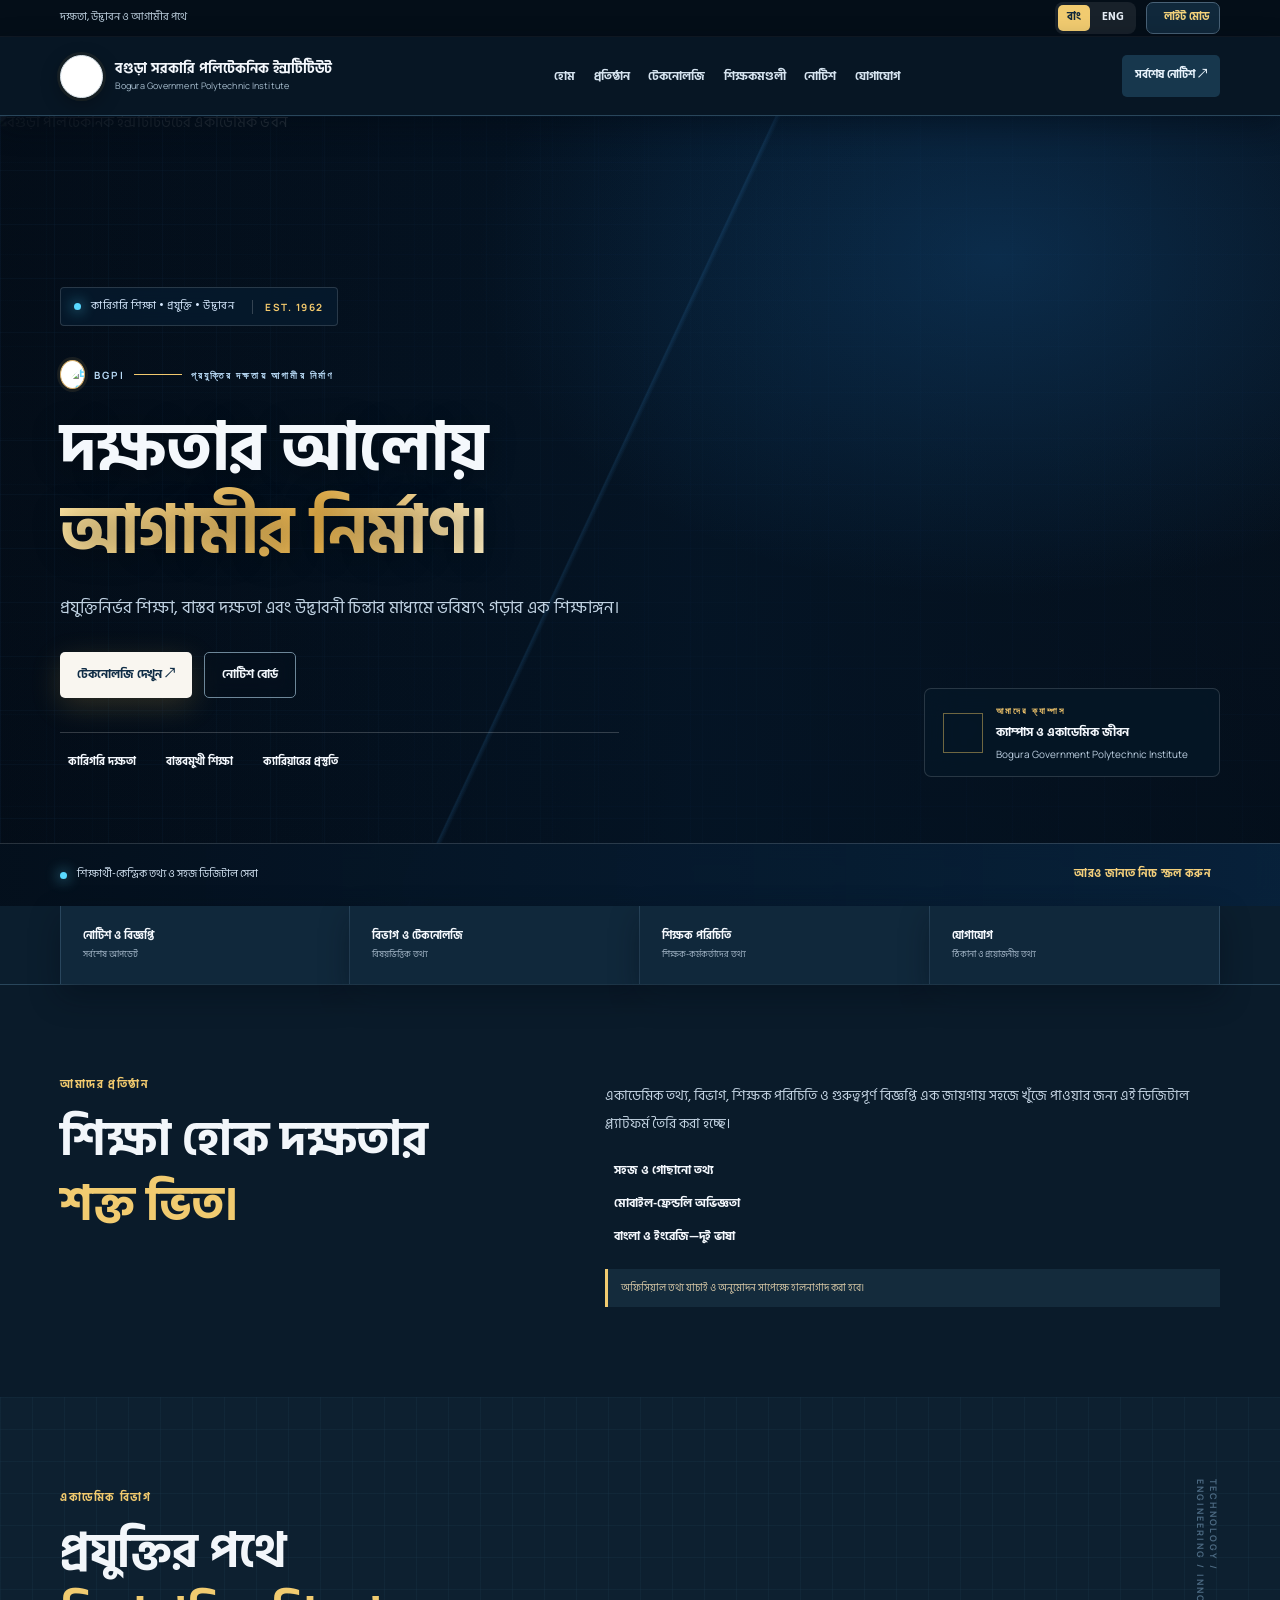
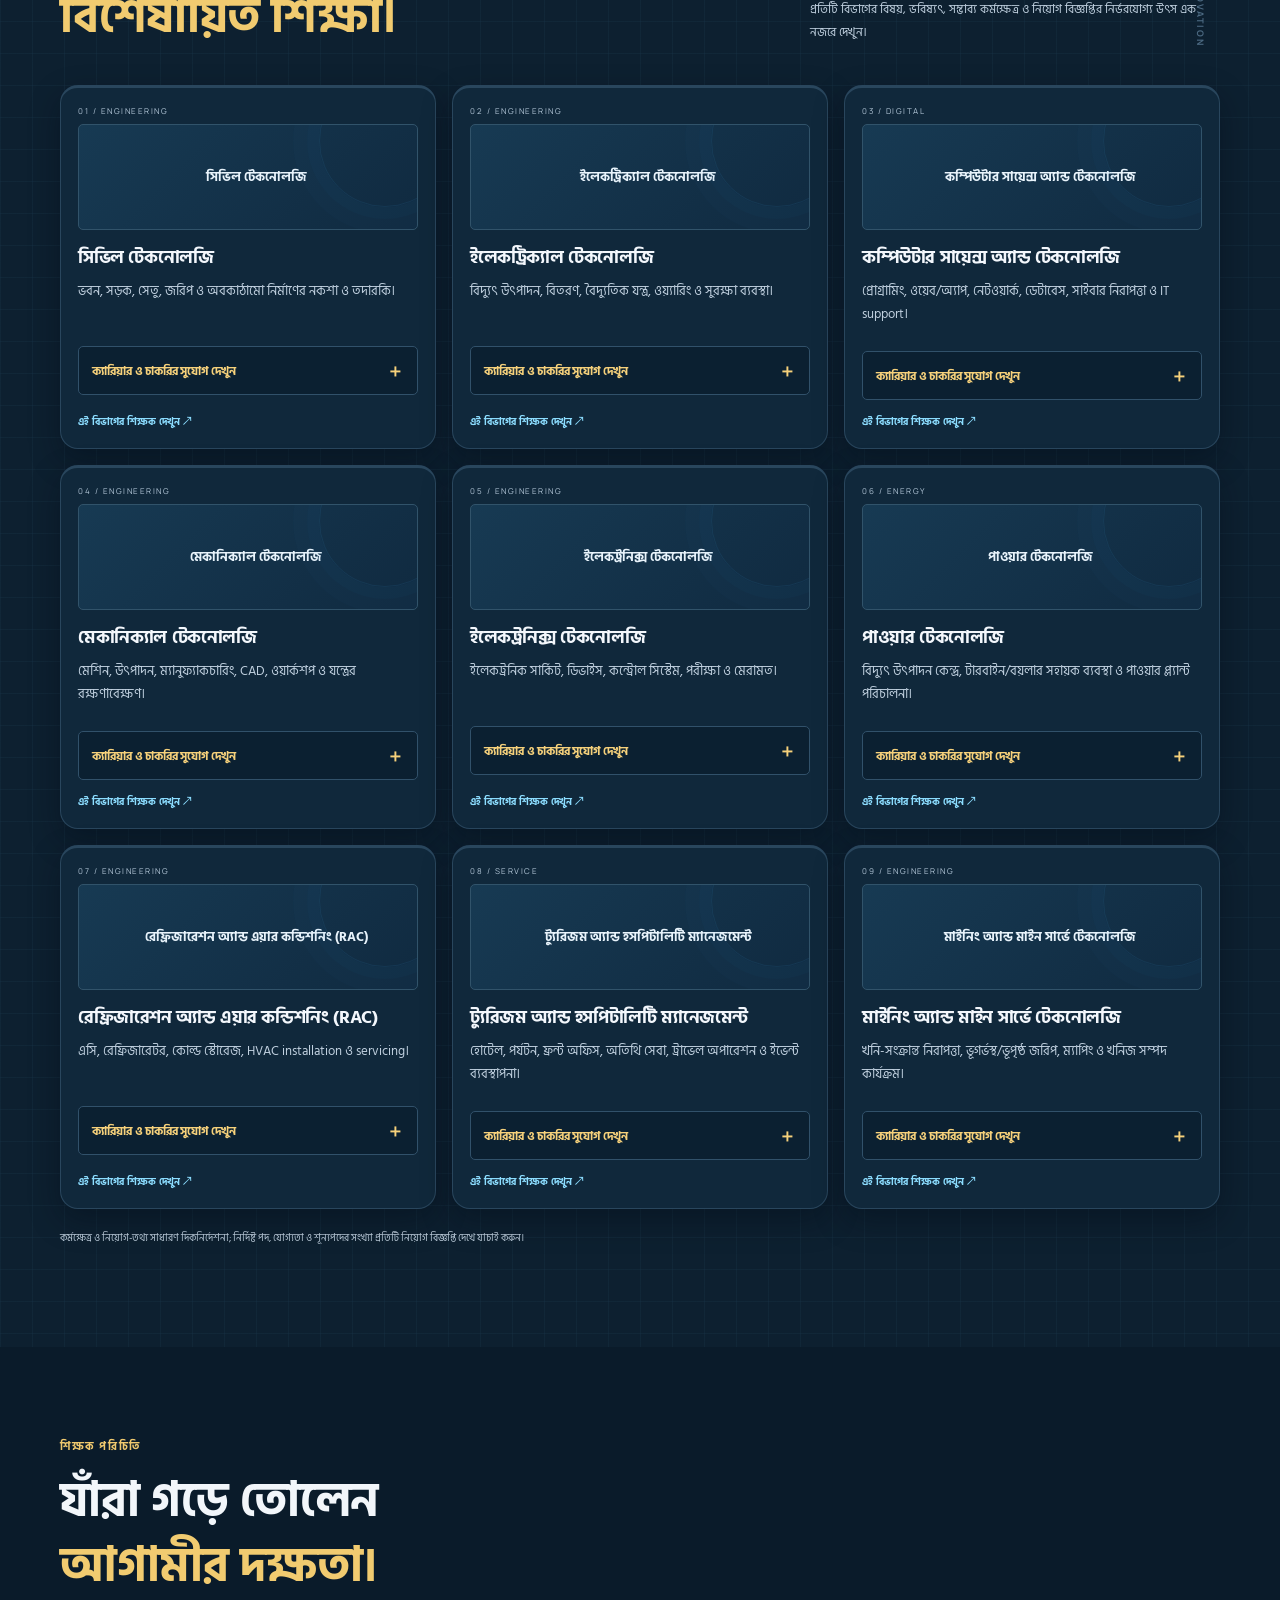
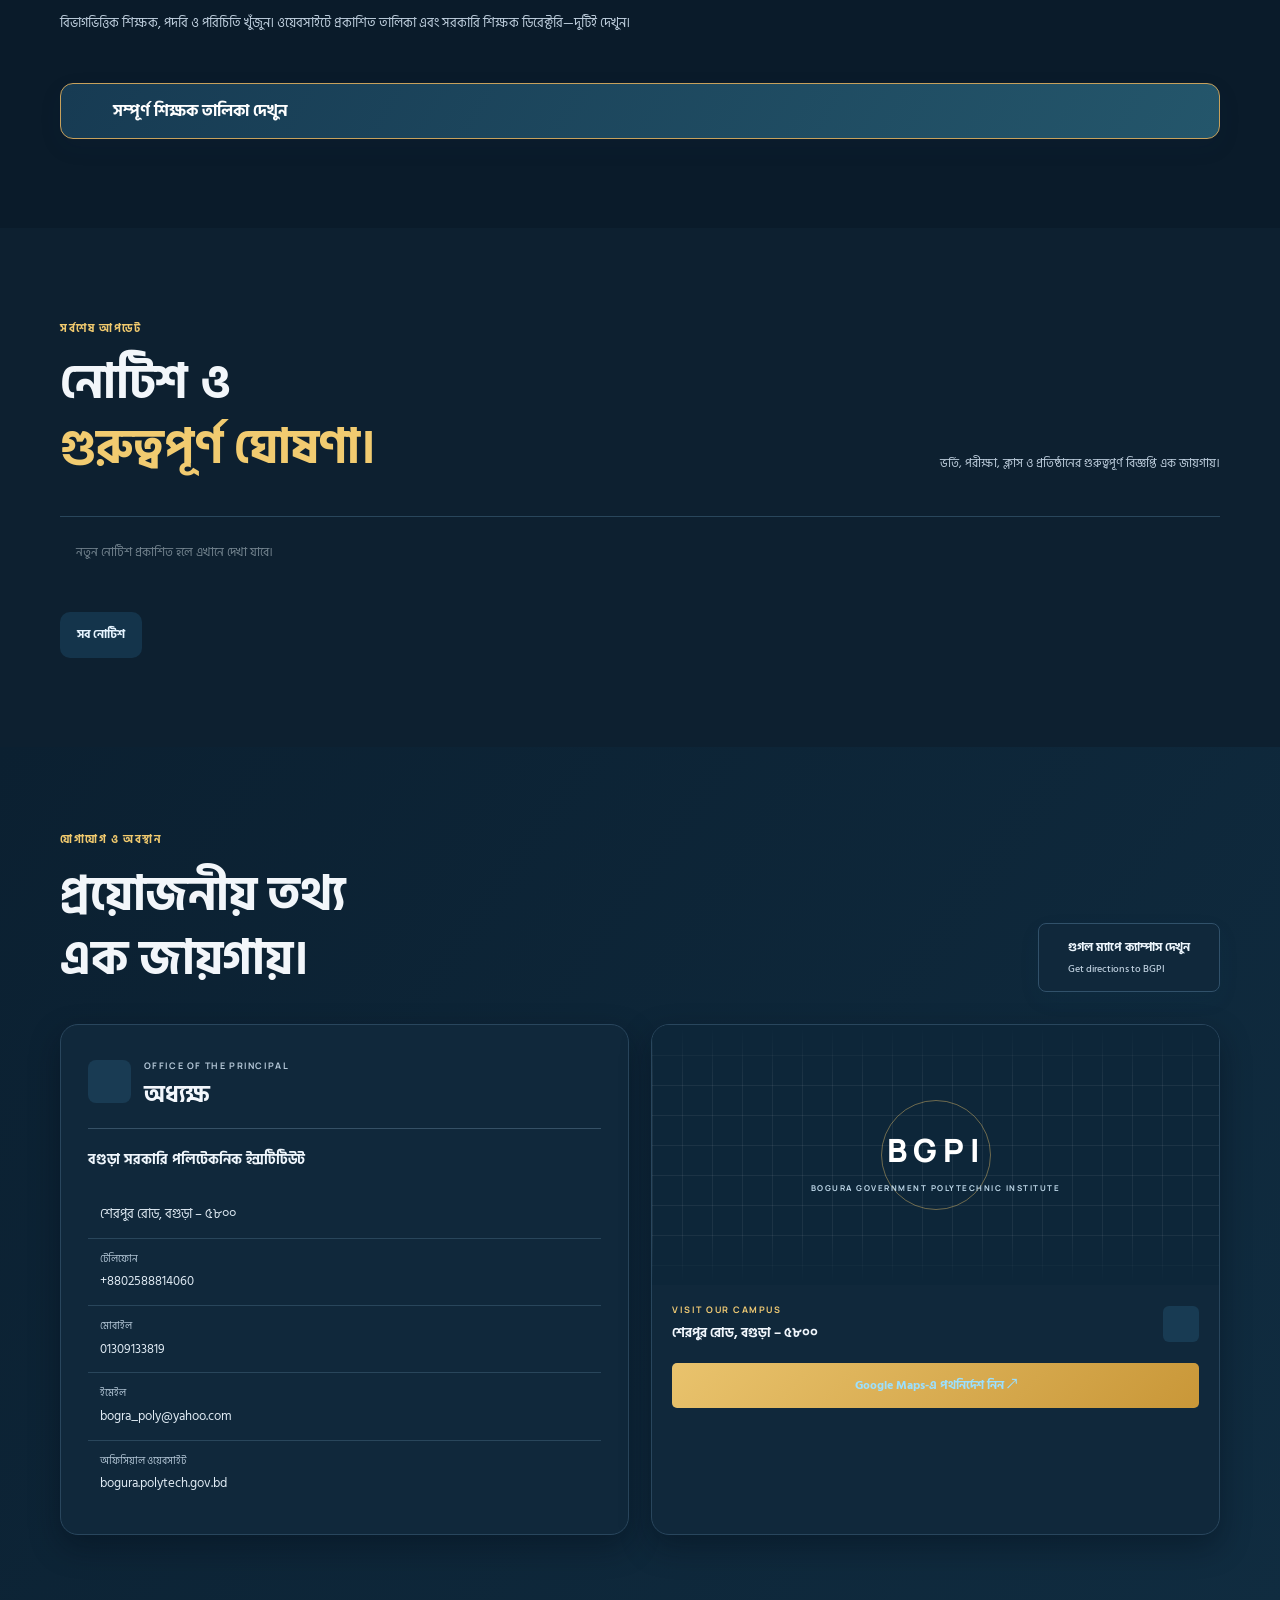
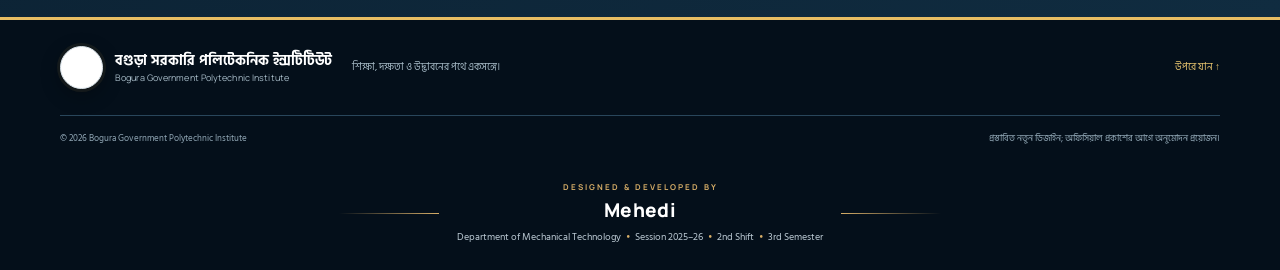
==== commit 88a687a2: "Put the full teacher directory behind one expandable button" ====
--- a/index.html
+++ b/index.html
@@ -1,5 +1,20 @@
 <!doctype html>
-<html lang="bn"><head><meta charset="utf-8"><meta name="viewport" content="width=device-width,initial-scale=1"><meta name="theme-color" content="#102d46"><meta name="description" content="Bogura Government Polytechnic Institute — academic information, faculty and notices."><title>বগুড়া সরকারি পলিটেকনিক ইন্সটিটিউট | Bogura Government Polytechnic Institute</title><link rel="preconnect" href="https://fonts.googleapis.com"><link href="https://fonts.googleapis.com/css2?family=Hind+Siliguri:wght@400;500;600;700&family=Manrope:wght@400;500;600;700;800&display=swap" rel="stylesheet"><link rel="icon" type="image/png" href="https://images.seeklogo.com/logo-png/44/1/bogura-polytechnic-institute-logo-png_seeklogo-440788.png"><link rel="apple-touch-icon" href="https://images.seeklogo.com/logo-png/44/1/bogura-polytechnic-institute-logo-png_seeklogo-440788.png"><link rel="stylesheet" href="assets/css/style.css"><script src="https://unpkg.com/lucide@latest"></script></head>
+<html lang="bn"><head><meta charset="utf-8"><meta name="viewport" content="width=device-width,initial-scale=1"><meta name="theme-color" content="#102d46"><meta name="description" content="Bogura Government Polytechnic Institute — academic information, faculty and notices."><title>বগুড়া সরকারি পলিটেকনিক ইন্সটিটিউট | Bogura Government Polytechnic Institute</title><link rel="preconnect" href="https://fonts.googleapis.com"><link href="https://fonts.googleapis.com/css2?family=Hind+Siliguri:wght@400;500;600;700&family=Manrope:wght@400;500;600;700;800&display=swap" rel="stylesheet"><link rel="icon" type="image/png" href="https://images.seeklogo.com/logo-png/44/1/bogura-polytechnic-institute-logo-png_seeklogo-440788.png"><link rel="apple-touch-icon" href="https://images.seeklogo.com/logo-png/44/1/bogura-polytechnic-institute-logo-png_seeklogo-440788.png"><link rel="stylesheet" href="assets/css/style.css"><script src="https://unpkg.com/lucide@latest"></script><style>
+/* Scoped teacher-list toggle only; all other website styling remains unchanged. */
+#teachers .teacher-directory-toggle{margin-top:22px}
+#teachers .teacher-directory-toggle>summary{list-style:none;cursor:pointer;display:flex;align-items:center;justify-content:center;gap:12px;width:100%;min-height:56px;padding:14px 20px;border:1px solid #c7a15c;border-radius:13px;background:linear-gradient(120deg,#173b53,#24566b);color:#fff;font-family:"Hind Siliguri",sans-serif;font-size:16px;font-weight:700;line-height:1.5;box-shadow:0 8px 22px #102d4618;transition:filter .2s,transform .2s}
+#teachers .teacher-directory-toggle>summary::-webkit-details-marker{display:none}
+#teachers .teacher-directory-toggle>summary:hover{filter:brightness(1.08)}
+#teachers .teacher-directory-toggle>summary:focus-visible{outline:3px solid #54c7ff;outline-offset:3px}
+#teachers .teacher-directory-toggle>summary>i:first-child{width:20px;height:20px;color:#f0cc83}
+#teachers .teacher-directory-toggle .toggle-chevron{width:18px;height:18px;margin-left:auto;transition:transform .2s}
+#teachers .teacher-directory-toggle[open] .toggle-chevron{transform:rotate(180deg)}
+#teachers .teacher-directory-content{padding-top:22px}
+#teachers .teacher-directory-content .faculty-links{margin-bottom:18px}
+@media(max-width:600px){#teachers .teacher-directory-toggle>summary{min-height:52px;padding:12px 13px;font-size:14px;gap:9px}#teachers .teacher-directory-content{padding-top:16px}}
+:root[data-theme="light"] #teachers .teacher-directory-toggle>summary{background:linear-gradient(120deg,#e7f1f8,#dbeaf3);color:#173b53;border-color:#b88a3b;box-shadow:0 8px 22px #102d4610}
+:root[data-theme="light"] #teachers .teacher-directory-toggle>summary>i:first-child{color:#94681f}
+</style></head>
 <body><div class="topbar"><div class="wrap topinner"><span data-t="tagline">দক্ষতা, উদ্ভাবন ও আগামীর পথে</span><div class="top-controls"><div class="languages"><button class="lang active" data-lang="bn">বাং</button><button class="lang" data-lang="en">ENG</button></div><button class="theme-toggle" id="themeToggle" type="button" aria-label="Switch to light mode" aria-pressed="false"><i data-lucide="sun"></i><span data-theme-label>লাইট মোড</span></button></div></div></div>
 <header class="header"><div class="wrap nav"><a class="brand" href="#home"><span class="logo logo-seal"><img src="https://images.seeklogo.com/logo-png/44/1/bogura-polytechnic-institute-logo-png_seeklogo-440788.png" alt="বগুড়া পলিটেকনিক ইনস্টিটিউটের লোগো" onerror="this.style.display='none';this.nextElementSibling.style.display='block'"><i data-lucide="graduation-cap" style="display:none"></i></span><span><b data-t="brand">বগুড়া সরকারি পলিটেকনিক ইন্সটিটিউট</b><small>Bogura Government Polytechnic Institute</small></span></a><button class="menu" id="menu" aria-label="Toggle menu"><i data-lucide="menu"></i></button><nav id="nav"><a href="#home" data-t="home">হোম</a><a href="#about" data-t="about">প্রতিষ্ঠান</a><a href="#technology" data-t="technology">টেকনোলজি</a><a href="#teachers" data-t="teachers">শিক্ষকমণ্ডলী</a><a href="#notices" data-t="notices">নোটিশ</a><a href="#contact" data-t="contact">যোগাযোগ</a></nav><a class="navcta" href="#notices" data-t="latest">সর্বশেষ নোটিশ ↗</a></div></header>
 <main><section class="hero hero-cinematic" id="home">
@@ -20,7 +35,7 @@
 <section class="quick"><div class="wrap quick-grid"><a href="#notices"><i data-lucide="bell-ring"></i><span><b data-t="q1">নোটিশ ও বিজ্ঞপ্তি</b><small data-t="q1s">সর্বশেষ আপডেট</small></span><i class="arrow" data-lucide="arrow-up-right"></i></a><a href="#technology"><i data-lucide="cpu"></i><span><b data-t="q2">বিভাগ ও টেকনোলজি</b><small data-t="q2s">বিষয়ভিত্তিক তথ্য</small></span><i class="arrow" data-lucide="arrow-up-right"></i></a><a href="#teachers"><i data-lucide="users-round"></i><span><b data-t="q3">শিক্ষক পরিচিতি</b><small data-t="q3s">শিক্ষক-কর্মকর্তাদের তথ্য</small></span><i class="arrow" data-lucide="arrow-up-right"></i></a><a href="#contact"><i data-lucide="map-pin"></i><span><b data-t="q4">যোগাযোগ</b><small data-t="q4s">ঠিকানা ও প্রয়োজনীয় তথ্য</small></span><i class="arrow" data-lucide="arrow-up-right"></i></a></div></section>
 <section class="section" id="about"><div class="wrap about-grid"><div class="reveal"><span class="kicker" data-t="aboutK">আমাদের প্রতিষ্ঠান</span><h2 data-t-html="aboutH">শিক্ষা হোক দক্ষতার<br><em>শক্ত ভিত।</em></h2></div><div class="about-copy reveal"><p data-t="aboutText">একাডেমিক তথ্য, বিভাগ, শিক্ষক পরিচিতি ও গুরুত্বপূর্ণ বিজ্ঞপ্তি এক জায়গায় সহজে খুঁজে পাওয়ার জন্য এই ডিজিটাল প্ল্যাটফর্ম তৈরি করা হচ্ছে।</p><div class="points"><span><i data-lucide="check-circle-2"></i><b data-t="p1">সহজ ও গোছানো তথ্য</b></span><span><i data-lucide="check-circle-2"></i><b data-t="p2">মোবাইল-ফ্রেন্ডলি অভিজ্ঞতা</b></span><span><i data-lucide="check-circle-2"></i><b data-t="p3">বাংলা ও ইংরেজি—দুই ভাষা</b></span></div><small class="disclaimer" data-t="disclaimer">অফিসিয়াল তথ্য যাচাই ও অনুমোদন সাপেক্ষে হালনাগাদ করা হবে।</small></div></div></section>
 <section class="section tech-section" id="technology"><div class="wrap"><div class="section-head"><div><span class="kicker" data-t="techK">একাডেমিক বিভাগ</span><h2 data-t-html="techH">প্রযুক্তির পথে<br><em>বিশেষায়িত শিক্ষা।</em></h2></div><p data-t="techText">প্রতিটি টেকনোলজির জন্য আলাদা অ্যানিমেশন ও পরিচিতি। চূড়ান্ত তালিকা অফিসিয়াল তথ্য যাচাই করে প্রকাশ করা হবে।</p></div><div class="tech-grid" id="technologyGrid"></div><p class="fineprint" data-t="techNote">কর্মক্ষেত্র ও নিয়োগ-তথ্য সাধারণ দিকনির্দেশনা; নির্দিষ্ট পদ, যোগ্যতা ও শূন্যপদের সংখ্যা প্রতিটি নিয়োগ বিজ্ঞপ্তি দেখে যাচাই করুন।</p></div></section>
-<section class="section" id="teachers"><div class="wrap"><div class="section-head"><div><span class="kicker" data-t="facultyK">শিক্ষক পরিচিতি</span><h2 data-t-html="facultyH">যাঁরা গড়ে তোলেন<br><em>আগামীর দক্ষতা।</em></h2><p class="faculty-intro" data-t="facultyIntro">বিভাগভিত্তিক শিক্ষক, পদবি ও পরিচিতি খুঁজুন। ওয়েবসাইটে প্রকাশিত তালিকা এবং সরকারি শিক্ষক ডিরেক্টরি—দুটিই দেখুন।</p><div class="faculty-links"><a class="btn light" href="https://bogura.polytech.gov.bd/views/teacher-list-faculty" target="_blank" rel="noopener" data-t="officialFaculty">অফিসিয়াল শিক্ষক তালিকা ↗</a><a class="btn outline faculty-outline" href="https://bogura.polytech.gov.bd/pages/teachers-list" target="_blank" rel="noopener" data-t="allOfficialFaculty">সব শিক্ষক দেখুন ↗</a></div></div><div class="filters"><label><i data-lucide="search"></i><input id="teacherSearch" placeholder="শিক্ষকের নাম খুঁজুন" data-placeholder="searchTeacher"></label><select id="teacherFilter"><option value="all" data-t="allTech">সব টেকনোলজি</option><option value="civil">Civil</option><option value="electrical">Electrical</option><option value="computer">Computer</option><option value="mechanical">Mechanical</option><option value="electronics">Electronics</option><option value="power">Power</option><option value="rac">RAC</option><option value="tourism">Tourism &amp; Hospitality</option><option value="mining">Mining &amp; Mine Survey</option></select></div></div><div class="teacher-grid" id="teacherGrid"><div class="empty"><i data-lucide="users"></i><b data-t="teacherEmptyTitle">শিক্ষক তালিকা প্রস্তুত হচ্ছে</b><p data-t="teacherEmpty">যাচাইকৃত অফিসিয়াল তথ্য যুক্ত হলে এখানে নাম, পদবি, যোগ্যতা ও বিভাগ দেখা যাবে।</p></div></div><p class="fineprint" data-t="teacherNote">শিক্ষকদের নাম ও প্রোফাইল অনুমান করে প্রকাশ করা হবে না।</p></div></section>
+<section class="section" id="teachers"><div class="wrap"><div class="section-head"><div><span class="kicker" data-t="facultyK">শিক্ষক পরিচিতি</span><h2 data-t-html="facultyH">যাঁরা গড়ে তোলেন<br><em>আগামীর দক্ষতা।</em></h2><p class="faculty-intro" data-t="facultyIntro">বিভাগভিত্তিক শিক্ষক, পদবি ও পরিচিতি খুঁজুন। ওয়েবসাইটে প্রকাশিত তালিকা এবং সরকারি শিক্ষক ডিরেক্টরি—দুটিই দেখুন।</p></div></div><details class="teacher-directory-toggle"><summary><i data-lucide="users-round"></i><span>সম্পূর্ণ শিক্ষক তালিকা দেখুন</span><i class="toggle-chevron" data-lucide="chevron-down"></i></summary><div class="teacher-directory-content"><div class="faculty-links"><a class="btn light" href="https://bogura.polytech.gov.bd/views/teacher-list-faculty" target="_blank" rel="noopener" data-t="officialFaculty">অফিসিয়াল শিক্ষক তালিকা ↗</a><a class="btn outline faculty-outline" href="https://bogura.polytech.gov.bd/pages/teachers-list" target="_blank" rel="noopener" data-t="allOfficialFaculty">সব শিক্ষক দেখুন ↗</a></div><div class="filters"><label><i data-lucide="search"></i><input id="teacherSearch" placeholder="শিক্ষকের নাম খুঁজুন" data-placeholder="searchTeacher"></label><select id="teacherFilter"><option value="all" data-t="allTech">সব টেকনোলজি</option><option value="civil">Civil</option><option value="electrical">Electrical</option><option value="computer">Computer</option><option value="mechanical">Mechanical</option><option value="electronics">Electronics</option><option value="power">Power</option><option value="rac">RAC</option><option value="tourism">Tourism &amp; Hospitality</option><option value="mining">Mining &amp; Mine Survey</option></select></div><div class="teacher-grid" id="teacherGrid"><div class="empty"><i data-lucide="users"></i><b data-t="teacherEmptyTitle">শিক্ষক তালিকা প্রস্তুত হচ্ছে</b><p data-t="teacherEmpty">যাচাইকৃত অফিসিয়াল তথ্য যুক্ত হলে এখানে নাম, পদবি, যোগ্যতা ও বিভাগ দেখা যাবে।</p></div></div><p class="fineprint" data-t="teacherNote">শিক্ষকদের নাম ও প্রোফাইল অনুমান করে প্রকাশ করা হবে না।</p></div></details></div></section>
 <section class="section notices" id="notices"><div class="wrap"><div class="section-head"><div><span class="kicker" data-t="noticeK">সর্বশেষ আপডেট</span><h2 data-t-html="noticeH">নোটিশ ও<br><em>গুরুত্বপূর্ণ ঘোষণা।</em></h2></div><p data-t="noticeText">ভর্তি, পরীক্ষা, ক্লাস ও প্রতিষ্ঠানের গুরুত্বপূর্ণ বিজ্ঞপ্তি এক জায়গায়।</p></div><div id="noticeList" class="notice-list"><div class="empty-notice"><i data-lucide="calendar-clock"></i><span data-t="noticeEmpty">নতুন নোটিশ প্রকাশিত হলে এখানে দেখা যাবে।</span></div></div><a class="btn dark" href="https://bogura.polytech.gov.bd/pages/notices" target="_blank" rel="noopener" data-t="allNotices">সব নোটিশ ↗</a></div></section>
 <section class="contact" id="contact"><div class="wrap"><div class="contact-heading"><div><span class="kicker" data-t="contactK">যোগাযোগ ও অবস্থান</span><h2 data-t-html="contactH">প্রয়োজনীয় তথ্য<br><em>এক জায়গায়।</em></h2></div><a class="map-button" href="https://shorturl.at/mJTmU" target="_blank" rel="noopener"><i data-lucide="map-pinned"></i><span>গুগল ম্যাপে ক্যাম্পাস দেখুন<small>Get directions to BGPI</small></span><i data-lucide="arrow-up-right"></i></a></div><div class="contact-details-grid"><article class="contact-card principal-card"><div class="contact-card-title"><span class="contact-symbol"><i data-lucide="user-round"></i></span><div><small>OFFICE OF THE PRINCIPAL</small><h3>অধ্যক্ষ</h3></div></div><p>বগুড়া সরকারি পলিটেকনিক ইন্সটিটিউট</p><div class="contact-line"><i data-lucide="map-pin"></i><span>শেরপুর রোড, বগুড়া – ৫৮০০</span></div><a class="contact-line" href="tel:+8802588814060"><i data-lucide="phone"></i><span><small>টেলিফোন</small>+8802588814060</span></a><a class="contact-line" href="tel:01309133819"><i data-lucide="smartphone"></i><span><small>মোবাইল</small>01309133819</span></a><a class="contact-line" href="mailto:bogra_poly@yahoo.com"><i data-lucide="mail"></i><span><small>ইমেইল</small>bogra_poly@yahoo.com</span></a><a class="contact-line" href="https://bogura.polytech.gov.bd/" target="_blank" rel="noopener"><i data-lucide="globe"></i><span><small>অফিসিয়াল ওয়েবসাইট</small>bogura.polytech.gov.bd</span></a></article><article class="map-card"><div class="map-card-art"><span class="map-pulse"></span><i data-lucide="landmark"></i><b>BGPI</b><small>BOGURA GOVERNMENT POLYTECHNIC INSTITUTE</small><div class="map-grid-art"></div></div><div class="map-card-bottom"><div><small>VISIT OUR CAMPUS</small><b>শেরপুর রোড, বগুড়া – ৫৮০০</b></div><a href="https://shorturl.at/mJTmU" target="_blank" rel="noopener" aria-label="Google Maps"><i data-lucide="arrow-up-right"></i></a></div><a class="map-full-link" href="https://shorturl.at/mJTmU" target="_blank" rel="noopener">Google Maps-এ পথনির্দেশ নিন ↗</a></article></div></div></section></main>
 <footer><div class="wrap foot-top"><a class="brand" href="#home"><span class="logo logo-seal"><img src="https://images.seeklogo.com/logo-png/44/1/bogura-polytechnic-institute-logo-png_seeklogo-440788.png" alt="বগুড়া পলিটেকনিক ইনস্টিটিউটের লোগো" onerror="this.style.display='none';this.nextElementSibling.style.display='block'"><i data-lucide="graduation-cap" style="display:none"></i></span><span><b data-t="brand">বগুড়া সরকারি পলিটেকনিক ইন্সটিটিউট</b><small>Bogura Government Polytechnic Institute</small></span></a><p data-t="footer">শিক্ষা, দক্ষতা ও উদ্ভাবনের পথে একসঙ্গে।</p><a href="#home" data-t="top">উপরে যান ↑</a></div><div class="wrap foot-bottom"><span>© <span id="year"></span> Bogura Government Polytechnic Institute</span><span data-t="footNote">প্রস্তাবিত নতুন ডিজাইন; অফিসিয়াল প্রকাশের আগে অনুমোদন প্রয়োজন।</span></div><div class="wrap developer-credit"><span class="credit-line"></span><p><span class="credit-label">DESIGNED &amp; DEVELOPED BY</span><strong>Mehedi</strong><span class="credit-meta">Department of Mechanical Technology <i>•</i> Session 2025–26 <i>•</i> 2nd Shift <i>•</i> 3rd Semester</span></p><span class="credit-line"></span></div></footer><script type="module" src="assets/js/main.js"></script></body></html>
--- a/assets/css/style.css
+++ b/assets/css/style.css
@@ -535,3 +535,317 @@
   .tech-card{padding:9px}
   .developer-credit .credit-meta{max-width:250px}
 }
+
+
+/* ===== BGPI final alignment, typography & accessible theme system ===== */
+:root{
+  --font-bn:"Hind Siliguri",sans-serif;
+  --font-en:"Manrope","Hind Siliguri",sans-serif;
+  --radius-card:18px;
+  --content-width:1160px;
+  --focus-ring:#54c7ff;
+}
+html{scroll-padding-top:100px;text-size-adjust:100%;-webkit-text-size-adjust:100%}
+body{font-family:var(--font-bn);font-size:15px;line-height:1.75;letter-spacing:0;color:var(--text-main,#edf4fb);overflow-x:hidden}
+body.en{font-family:var(--font-en)}
+h1,h2,h3,h4,p{overflow-wrap:break-word}
+h1,h2,h3,h4{line-height:1.3;text-wrap:pretty}
+p{line-height:1.85}
+.wrap{width:min(var(--content-width),calc(100% - 48px));margin-inline:auto}
+section[id]{scroll-margin-top:100px}
+.header{z-index:30}
+.header .nav{min-width:0}
+.brand{gap:12px;flex-shrink:1}
+.brand>span:last-child{min-width:0}
+.brand b{font-family:var(--font-bn);font-weight:700;line-height:1.45}
+.brand small{font-family:var(--font-en);font-size:9px;letter-spacing:.1px;line-height:1.5}
+.logo-seal{background:#fff;border:1px solid #d9e3ea;overflow:hidden}
+.logo-seal img{width:100%;height:100%;object-fit:contain;padding:3px}
+.nav nav{gap:clamp(10px,1.45vw,20px)}
+.nav nav a{padding:9px 0;white-space:nowrap;transition:color .2s ease}
+.navcta{flex-shrink:0}
+.hero-cinematic{isolation:isolate}
+.hero-cinematic-content{width:min(var(--content-width),calc(100% - 48px));margin-inline:auto}
+.hero-cinematic-copy{max-width:690px}
+.hero-cinematic h1{font-family:var(--font-bn);font-size:clamp(42px,5.2vw,72px);line-height:1.24;letter-spacing:-.6px;max-width:720px;text-wrap:balance}
+.hero-cinematic-copy>p{max-width:570px;font-size:clamp(14px,1.3vw,17px);line-height:1.95}
+.cinema-overline{min-width:0;flex-wrap:wrap}
+.hero-tech-meta{display:flex;flex-wrap:wrap;gap:12px 22px}
+.hero-photo-caption{max-width:min(100%,450px)}
+.quick{position:relative;z-index:1}
+.quick-grid{align-items:stretch}
+.quick-grid>a{min-width:0;transition:background .2s ease}
+.quick-grid>a>span{min-width:0}
+.quick-grid b{line-height:1.5}
+.quick-grid small{line-height:1.6}
+.section{padding:clamp(56px,7vw,92px) 0}
+.section-head{align-items:flex-end;gap:clamp(20px,4vw,52px)}
+.section-head>div{min-width:0}
+.section-head>p{line-height:1.9}
+.section h2,.about-grid h2,.contact-heading h2{font-family:var(--font-bn);font-size:clamp(32px,4vw,48px);line-height:1.35;letter-spacing:-.35px;text-wrap:balance}
+.about-grid{gap:clamp(28px,7vw,90px)}
+.about-copy{padding-top:8px}
+.tech-grid{align-items:stretch;gap:clamp(10px,1.5vw,16px)}
+.tech-card,.tech-detail-card,.teacher-card,.principal-card,.map-card{border-radius:var(--radius-card);min-width:0}
+.tech-card{display:flex;flex-direction:column}
+.tech-card h3{font-family:var(--font-bn);font-size:clamp(15px,1.4vw,18px);line-height:1.5}
+.tech-card p{line-height:1.8}
+.tech-card .tech-teacher-link,.tech-card>a{margin-top:auto}
+.animation{width:100%;min-width:0}
+.teacher-grid{align-items:stretch;gap:16px}
+.teacher-card{display:flex;gap:14px;align-items:flex-start;padding:16px}
+.teacher-photo{flex:0 0 72px;width:72px;height:82px;border-radius:13px;display:grid;place-items:center;overflow:hidden}
+.teacher-photo img{width:100%;height:100%;object-fit:cover}
+.teacher-info{flex:1;min-width:0}
+.teacher-info h3{font-family:var(--font-bn);font-size:16px;line-height:1.5;margin:0 0 6px}
+.teacher-info p{font-size:13px;line-height:1.75;margin:0 0 10px}
+.teacher-tag{display:inline-block;max-width:100%;white-space:normal;overflow-wrap:anywhere;line-height:1.6}
+.filters{min-width:0}
+.filters label{min-width:0}
+.filters input,.filters select{min-width:0;width:100%}
+.notice-list{width:100%}
+.notice-item{display:grid;grid-template-columns:64px minmax(0,1fr) auto;gap:16px;align-items:center;padding:18px 0}
+.notice-body{min-width:0}
+.notice-body b{display:block;line-height:1.65}
+.notice-body p{margin:5px 0 0;line-height:1.75}
+.notice-tag{max-width:140px;white-space:normal;text-align:center;line-height:1.5}
+.contact-heading{display:flex;align-items:flex-end;justify-content:space-between;gap:24px;margin-bottom:32px}
+.contact-heading>div{min-width:0}
+.map-button{max-width:100%;min-width:0}
+.contact-details-grid{display:grid;grid-template-columns:minmax(0,1fr) minmax(0,1fr);gap:22px;align-items:stretch}
+.contact-card,.map-card{min-width:0}
+.contact-line{min-width:0;overflow-wrap:anywhere}
+.contact-line>span{min-width:0}
+.map-card-art{min-height:240px}
+footer{overflow:hidden}
+.foot-top{display:flex;align-items:center;justify-content:space-between;gap:20px;flex-wrap:wrap}
+.foot-top .brand{max-width:100%}
+.foot-bottom{display:flex;justify-content:space-between;gap:12px;flex-wrap:wrap;line-height:1.7}
+.developer-credit{max-width:100%}
+button,input,select{font-family:inherit}
+button{touch-action:manipulation}
+:where(a,button,input,select,summary):focus-visible{outline:3px solid var(--focus-ring)!important;outline-offset:3px}
+::selection{background:#f0c96e;color:#132c40}
+img,svg{max-width:100%}
+
+/* Dark theme: consistent surfaces and clear text contrast */
+:root:not([data-theme="light"]){color-scheme:dark;--text-main:#edf4fb;--text-secondary:#c0d0df;--text-muted:#a5b9ca}
+:root:not([data-theme="light"]) body{background:#081725;color:#edf4fb}
+:root:not([data-theme="light"]) .section,
+:root:not([data-theme="light"]) .about,
+:root:not([data-theme="light"]) .teachers{background:#0a1b2a;color:#edf4fb}
+:root:not([data-theme="light"]) .tech-section,
+:root:not([data-theme="light"]) .notices{background:#0d2030!important;color:#edf4fb}
+:root:not([data-theme="light"]) .quick{background:#0b1e2e;border-color:#29465b}
+:root:not([data-theme="light"]) .quick-grid>a{background:transparent;color:#edf4fb;border-color:#29465b}
+:root:not([data-theme="light"]) .quick-grid>a:hover{background:#10283b}
+:root:not([data-theme="light"]) .tech-card,
+:root:not([data-theme="light"]) .tech-detail-card,
+:root:not([data-theme="light"]) .teacher-card,
+:root:not([data-theme="light"]) .empty,
+:root:not([data-theme="light"]) .principal-card,
+:root:not([data-theme="light"]) .map-card{background:#10283b;color:#edf4fb;border-color:#2b4b61}
+:root:not([data-theme="light"]) .tech-card h3,
+:root:not([data-theme="light"]) .tech-detail-card h3,
+:root:not([data-theme="light"]) .teacher-info h3,
+:root:not([data-theme="light"]) .contact-card-title h3{color:#f3f7fc}
+:root:not([data-theme="light"]) .tech-card p,
+:root:not([data-theme="light"]) .tech-detail-card p,
+:root:not([data-theme="light"]) .teacher-info p,
+:root:not([data-theme="light"]) .section-head>p,
+:root:not([data-theme="light"]) .about-copy>p,
+:root:not([data-theme="light"]) .fineprint{color:#c0d0df}
+:root:not([data-theme="light"]) .animation,
+:root:not([data-theme="light"]) .tech-icon-panel{background-color:#17364b;border-color:#31536a}
+:root:not([data-theme="light"]) .notice-item{background:transparent;border-color:#29465b}
+:root:not([data-theme="light"]) .notice-body b{color:#f3f7fc}
+:root:not([data-theme="light"]) .notice-body p{color:#c0d0df}
+:root:not([data-theme="light"]) .filters label,
+:root:not([data-theme="light"]) .filters select{background:#0e2537;color:#edf4fb;border-color:#34536a}
+:root:not([data-theme="light"]) .filters input{color:#f1f6fb}
+:root:not([data-theme="light"]) .filters input::placeholder{color:#a5b9ca}
+:root:not([data-theme="light"]) .contact{background:linear-gradient(125deg,#0b2031,#102c40)!important}
+:root:not([data-theme="light"]) .contact-line{color:#e0ebf4;border-color:#29465b}
+:root:not([data-theme="light"]) .contact-line small,
+:root:not([data-theme="light"]) .contact-card-title small{color:#b4c7d7}
+:root:not([data-theme="light"]) .map-button{background:#10283b;border-color:#31516a;color:#edf6fd}
+:root:not([data-theme="light"]) footer{background:#040f1a;color:#c0d0df}
+:root:not([data-theme="light"]) .foot-bottom{border-color:#29465b}
+
+/* Light theme: every section, card, field and menu has an explicit readable palette */
+:root[data-theme="light"]{color-scheme:light;--text-main:#18324a;--text-secondary:#4f6578;--text-muted:#61788b}
+:root[data-theme="light"] body{background:#f6f9fc;color:#18324a}
+:root[data-theme="light"] .topbar{background:#eaf1f7;color:#304e66}
+:root[data-theme="light"] .header{background:rgba(255,255,255,.97);border-color:#d8e4ee}
+:root[data-theme="light"] .brand b{color:#17334d}
+:root[data-theme="light"] .brand small{color:#627b8e}
+:root[data-theme="light"] .nav nav a{color:#344f66}
+:root[data-theme="light"] .nav nav a:hover,:root[data-theme="light"] .nav nav a.active{color:#8b5c10}
+:root[data-theme="light"] .navcta{background:#eaf2f8;color:#174b70}
+:root[data-theme="light"] .section,
+:root[data-theme="light"] .about,
+:root[data-theme="light"] .teachers{background:#f8fbfe;color:#18324a}
+:root[data-theme="light"] .tech-section,
+:root[data-theme="light"] .notices{background:#edf4fa!important;color:#18324a}
+:root[data-theme="light"] .section h2,
+:root[data-theme="light"] .about-grid h2,
+:root[data-theme="light"] .contact-heading h2{color:#17334d}
+:root[data-theme="light"] .kicker{color:#875d18!important}
+:root[data-theme="light"] .quick{background:#fff;border-color:#dce7ef}
+:root[data-theme="light"] .quick-grid>a{background:#fff;color:#17334d;border-color:#dce7ef}
+:root[data-theme="light"] .quick-grid>a:hover{background:#f0f6fb}
+:root[data-theme="light"] .quick-grid small{color:#536b7e}
+:root[data-theme="light"] .tech-card,
+:root[data-theme="light"] .tech-detail-card,
+:root[data-theme="light"] .teacher-card,
+:root[data-theme="light"] .empty,
+:root[data-theme="light"] .principal-card,
+:root[data-theme="light"] .map-card{background:#fff;color:#18324a;border-color:#d7e4ee;box-shadow:0 8px 24px #183b570c}
+:root[data-theme="light"] .tech-card h3,
+:root[data-theme="light"] .tech-detail-card h3,
+:root[data-theme="light"] .teacher-info h3,
+:root[data-theme="light"] .contact-card-title h3{color:#17334d}
+:root[data-theme="light"] .tech-card p,
+:root[data-theme="light"] .tech-detail-card p,
+:root[data-theme="light"] .teacher-info p,
+:root[data-theme="light"] .section-head>p,
+:root[data-theme="light"] .about-copy>p,
+:root[data-theme="light"] .fineprint{color:#536b7e}
+:root[data-theme="light"] .animation{background-color:#eaf2f7}
+:root[data-theme="light"] .tech-icon-panel{background:linear-gradient(135deg,#e5f2fb,#f8fbfe);border-color:#d4e4ef}
+:root[data-theme="light"] .notice-item{background:transparent;border-color:#dce7ef}
+:root[data-theme="light"] .notice-body b{color:#17334d}
+:root[data-theme="light"] .notice-body p{color:#536b7e}
+:root[data-theme="light"] .filters label,
+:root[data-theme="light"] .filters select{background:#fff;color:#203f58;border-color:#d3e0e9}
+:root[data-theme="light"] .filters input{background:transparent;color:#203f58}
+:root[data-theme="light"] .filters input::placeholder{color:#687f91}
+:root[data-theme="light"] .empty p{color:#536b7e}
+:root[data-theme="light"] .teacher-photo{background:linear-gradient(135deg,#e7f1f7,#f8fbfd)}
+:root[data-theme="light"] .teacher-tag{background:#e8f3f9;color:#245c7d}
+:root[data-theme="light"] .contact{background:linear-gradient(125deg,#eaf3fa,#f8fbfe)!important}
+:root[data-theme="light"] .contact-line{color:#2c4c65;border-color:#e1ebf2}
+:root[data-theme="light"] .contact-line small,
+:root[data-theme="light"] .contact-card-title small{color:#607b90}
+:root[data-theme="light"] .map-button{background:#fff;border-color:#d2e1ec;color:#174b70}
+:root[data-theme="light"] .map-button small{color:#627b8e}
+:root[data-theme="light"] footer{background:#e8f0f6!important;color:#304d64;border-color:#d5e0e9}
+:root[data-theme="light"] footer a{color:#7c5615}
+:root[data-theme="light"] .foot-top .brand b,
+:root[data-theme="light"] .developer-credit strong{color:#17334d}
+:root[data-theme="light"] .foot-top .brand small,
+:root[data-theme="light"] .foot-top>p,
+:root[data-theme="light"] .foot-bottom,
+:root[data-theme="light"] .developer-credit .credit-meta{color:#536b7e}
+:root[data-theme="light"] .developer-credit .credit-label{color:#875d18}
+:root[data-theme="light"] .btn.dark{background:#173b53;color:#fff}
+:root[data-theme="light"] .btn.light{background:#fff;color:#17334d}
+:root[data-theme="light"] .btn.outline{background:transparent;border-color:#9aafbe;color:#24455d}
+:root[data-theme="light"] .hero-cinematic{color:#fff}
+:root[data-theme="light"] .hero-cinematic h1,
+:root[data-theme="light"] .hero-cinematic .cinema-overline,
+:root[data-theme="light"] .hero-cinematic .cinema-kicker,
+:root[data-theme="light"] .hero-cinematic .hero-tech-meta,
+:root[data-theme="light"] .hero-cinematic .hero-photo-caption{color:#fff}
+:root[data-theme="light"] .hero-cinematic-copy>p{color:#edf5fb}
+:root[data-theme="light"] .hero-cinematic .btn.outline{color:#fff;border-color:#ffffffa0}
+
+/* Responsive alignment: prevent cramped text, overflowing controls and tiny tap targets */
+@media(max-width:1050px){
+ .nav{gap:12px}
+ .nav nav{gap:11px}
+ .nav nav a{font-size:11px}
+ .brand b{font-size:12px}
+ .navcta{padding:10px;font-size:10px}
+ .about-grid{grid-template-columns:.9fr 1.1fr}
+}
+@media(max-width:850px){
+ .wrap,.hero-cinematic-content{width:calc(100% - 36px)}
+ .nav{height:72px}
+ .nav .menu{display:grid;place-items:center;flex:none}
+ .nav nav{display:none;position:absolute;top:calc(100% + 1px);left:18px;right:18px;z-index:40;flex-direction:column;align-items:stretch;gap:2px;padding:12px;border:1px solid #29465b;border-radius:14px;background:#0b1c2b;box-shadow:0 15px 28px #0004}
+ .nav nav.open{display:flex}
+ .nav nav a{padding:11px 12px;border-radius:8px;font-size:14px}
+ .navcta{display:none}
+ .about-grid{grid-template-columns:1fr;gap:18px}
+ .about-copy{padding-top:0}
+ .tech-grid{grid-template-columns:repeat(2,minmax(0,1fr))}
+ .teacher-grid{grid-template-columns:repeat(2,minmax(0,1fr))}
+ .contact-details-grid{grid-template-columns:1fr}
+ :root[data-theme="light"] .nav nav{background:#fff;border-color:#d8e4ee;box-shadow:0 15px 28px #183b5718}
+ :root[data-theme="light"] .nav nav a{color:#344f66}
+}
+@media(max-width:600px){
+ .wrap,.hero-cinematic-content{width:calc(100% - 30px)}
+ .topinner{height:auto;min-height:40px;padding-block:5px;gap:8px}
+ .topinner>span{max-width:42%;line-height:1.45}
+ .top-controls{gap:5px}
+ .theme-toggle{min-height:32px;padding:5px 8px;font-size:10px;white-space:nowrap}
+ .lang{padding:5px 7px}
+ .header .nav{gap:8px}
+ .header .brand{gap:8px;flex:1}
+ .header .brand b{font-size:clamp(10px,3vw,13px);line-height:1.4}
+ .header .brand small{font-size:clamp(7px,2vw,9px);line-height:1.4}
+ .header .logo{width:37px;height:37px}
+ .hero-cinematic-content{padding-top:24px}
+ .hero-cinematic h1{font-size:clamp(34px,9vw,48px);line-height:1.27;letter-spacing:-.2px}
+ .hero-cinematic-copy>p{font-size:14px;line-height:1.9}
+ .cinema-kicker{flex-wrap:wrap;line-height:1.6}
+ .hero-tech-meta{gap:10px 14px}
+ .hero-tech-meta span{font-size:10px}
+ .hero-photo-caption{gap:8px}
+ .quick-grid{grid-template-columns:repeat(2,minmax(0,1fr))}
+ .quick-grid>a{padding:14px 9px;gap:8px;border-bottom:1px solid #29465b}
+ :root[data-theme="light"] .quick-grid>a{border-bottom-color:#dce7ef}
+ .quick-grid>a>svg:first-child{width:34px;height:34px;padding:8px}
+ .quick-grid b{font-size:11px}
+ .quick-grid small{font-size:9px}
+ .section{padding:54px 0}
+ .section-head{display:flex;flex-direction:column;align-items:flex-start;gap:12px;margin-bottom:24px}
+ .section h2,.about-grid h2,.contact-heading h2{font-size:clamp(30px,8vw,39px)}
+ .tech-grid,.teacher-grid{grid-template-columns:repeat(2,minmax(0,1fr));gap:10px}
+ .tech-card{padding:12px;border-radius:14px}
+ .tech-card h3{font-size:14px;line-height:1.45}
+ .tech-card p{font-size:12px;line-height:1.75}
+ .animation{height:88px;margin:10px 0}
+ .card-top small{font-size:7px}
+ .card-top svg{width:30px;height:30px}
+ .filters{width:100%;grid-template-columns:minmax(0,1fr) minmax(0,132px);gap:8px}
+ .filters label{padding-inline:9px}
+ .filters input,.filters select{font-size:12px}
+ .teacher-card{padding:10px;display:flex;flex-direction:column;gap:9px;border-radius:14px}
+ .teacher-photo{width:52px;height:58px;flex-basis:58px}
+ .teacher-info h3{font-size:13px;line-height:1.5}
+ .teacher-info p{font-size:11px;line-height:1.7}
+ .teacher-tag{font-size:10px;line-height:1.55;padding:4px 7px}
+ .notice-item{grid-template-columns:48px minmax(0,1fr);gap:10px;padding:15px 0}
+ .notice-date{width:48px;min-height:52px}
+ .notice-body b{font-size:13px}
+ .notice-body p{font-size:12px}
+ .notice-tag{grid-column:2;justify-self:start;max-width:100%;font-size:10px}
+ .contact-heading{flex-direction:column;align-items:flex-start;gap:18px}
+ .map-button{width:100%;padding:12px}
+ .contact-card{padding:16px}
+ .contact-line{font-size:12px;gap:10px}
+ .map-card-art{min-height:205px}
+ .foot-top{align-items:flex-start;flex-direction:column;gap:13px;padding-block:24px}
+ .foot-top .brand b{font-size:12px}
+ .foot-bottom{font-size:10px;flex-direction:column;gap:5px}
+ .developer-credit{gap:8px;padding:18px 0 22px}
+ .developer-credit .credit-line{width:18px;flex:none}
+ .developer-credit .credit-label{font-size:7px;letter-spacing:1.2px}
+ .developer-credit .credit-meta{max-width:290px;font-size:9px;line-height:1.9}
+}
+@media(max-width:370px){
+ .topinner>span{max-width:95px}
+ .theme-toggle{gap:4px;padding:5px 6px}
+ .theme-toggle span{font-size:9px}
+ .tech-grid,.teacher-grid{gap:7px}
+ .tech-card{padding:9px}
+ .filters{grid-template-columns:minmax(0,1fr) minmax(0,112px)}
+ .teacher-card{padding:8px}
+ .developer-credit .credit-meta{max-width:245px}
+}
+@media(prefers-reduced-motion:reduce){
+ *,*::before,*::after{scroll-behavior:auto!important;animation-duration:.01ms!important;animation-iteration-count:1!important;transition-duration:.01ms!important}
+}
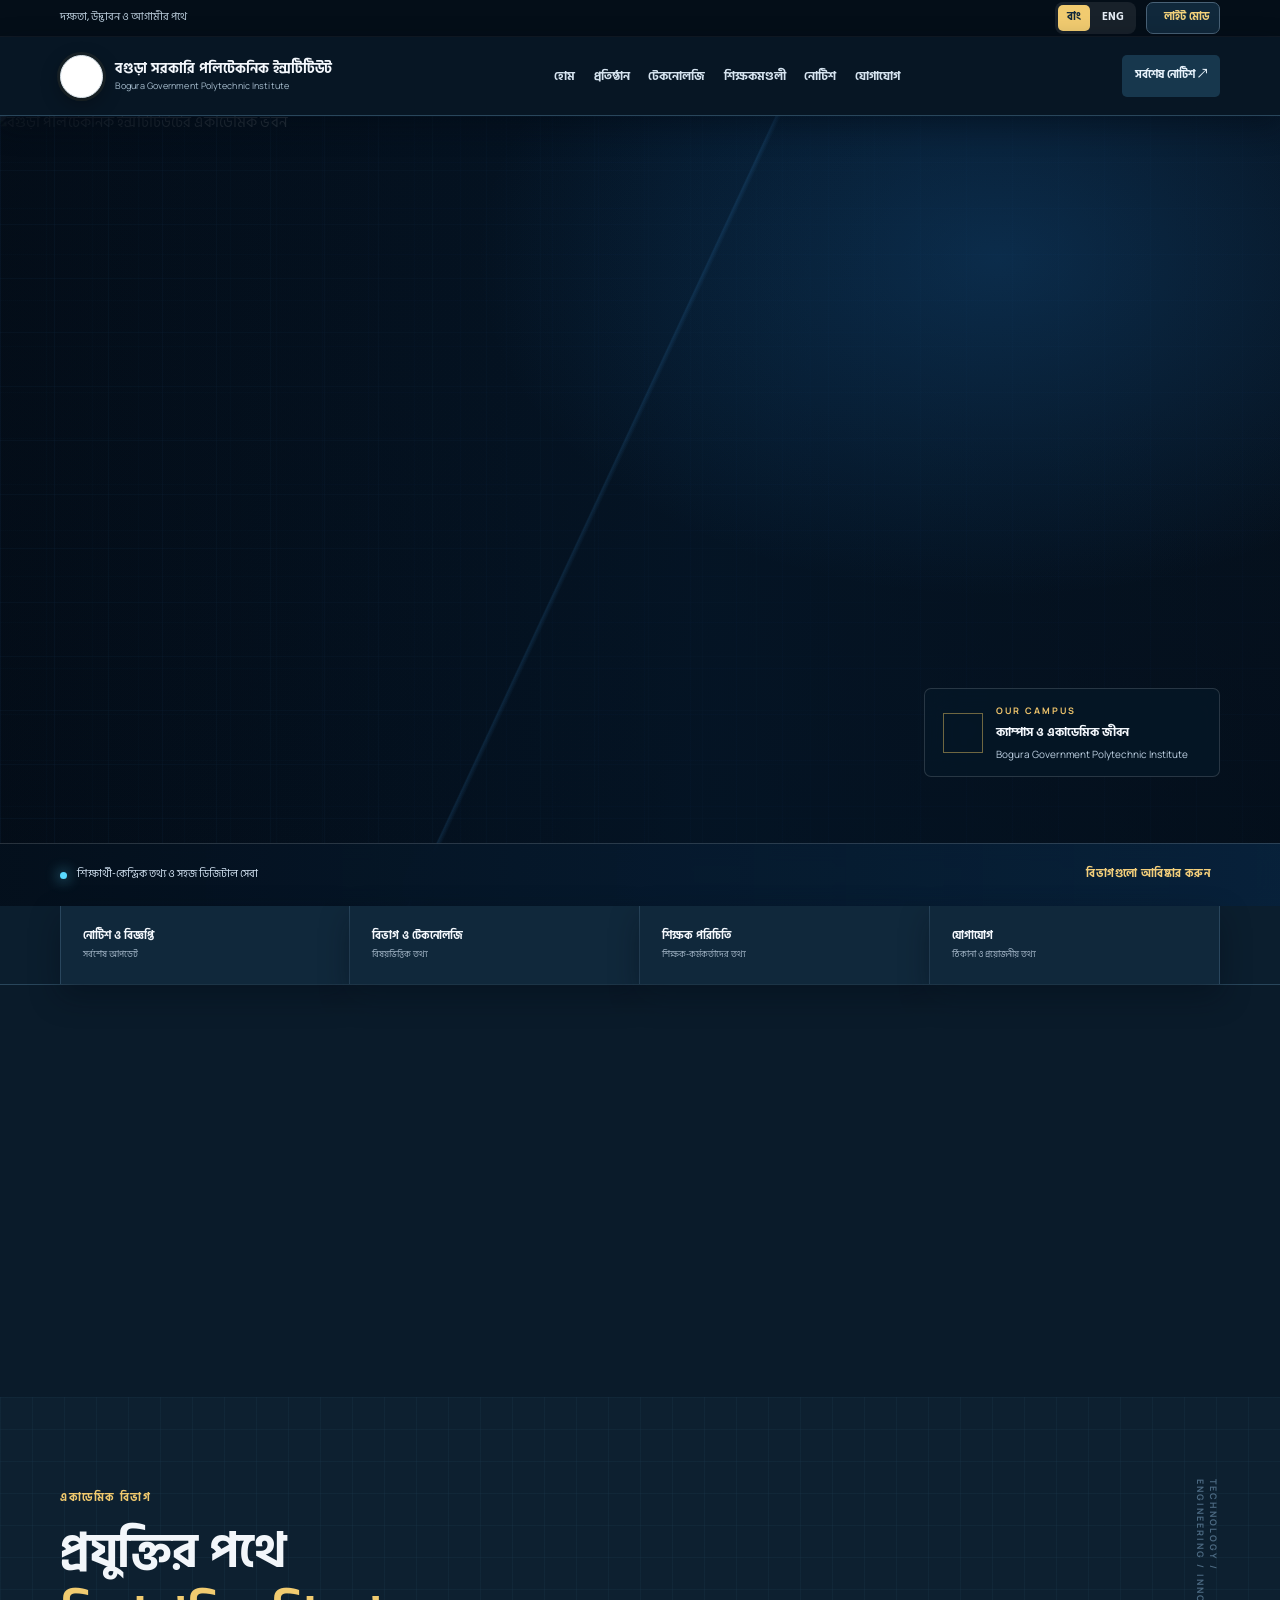
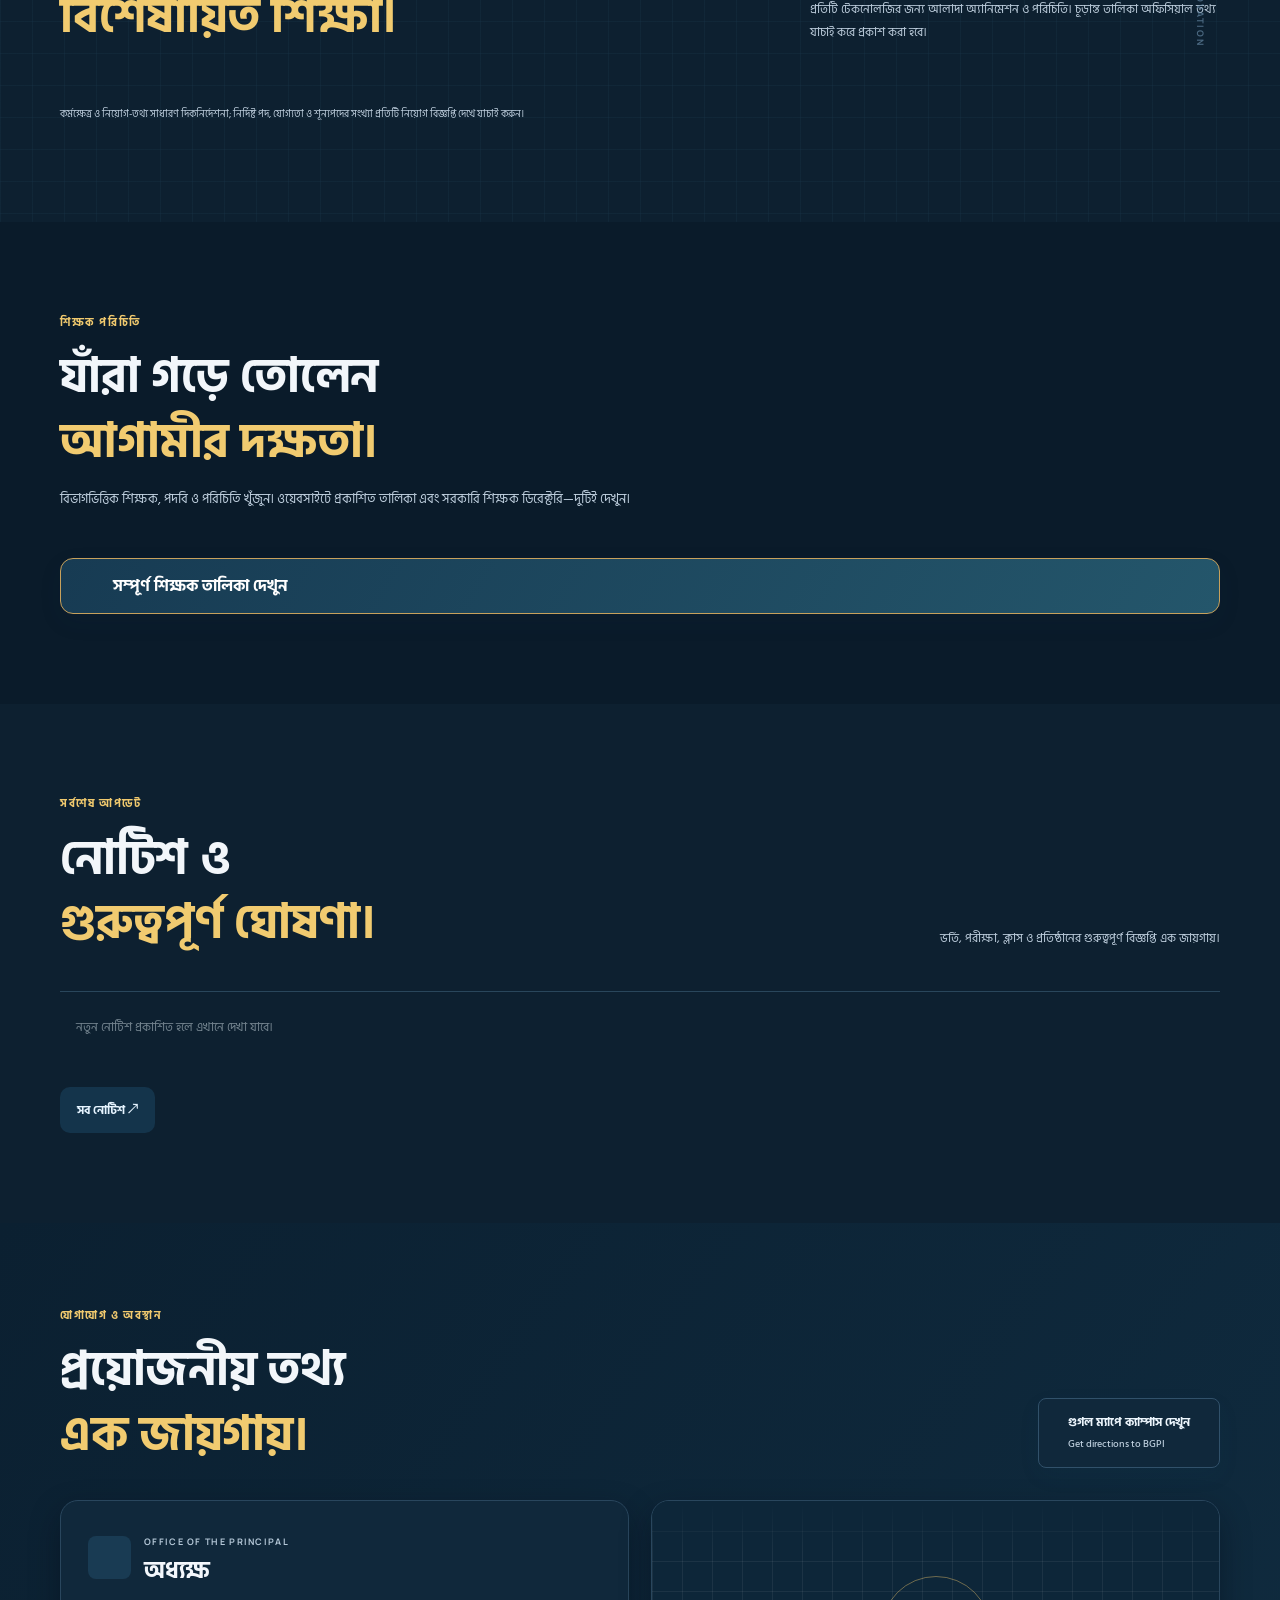
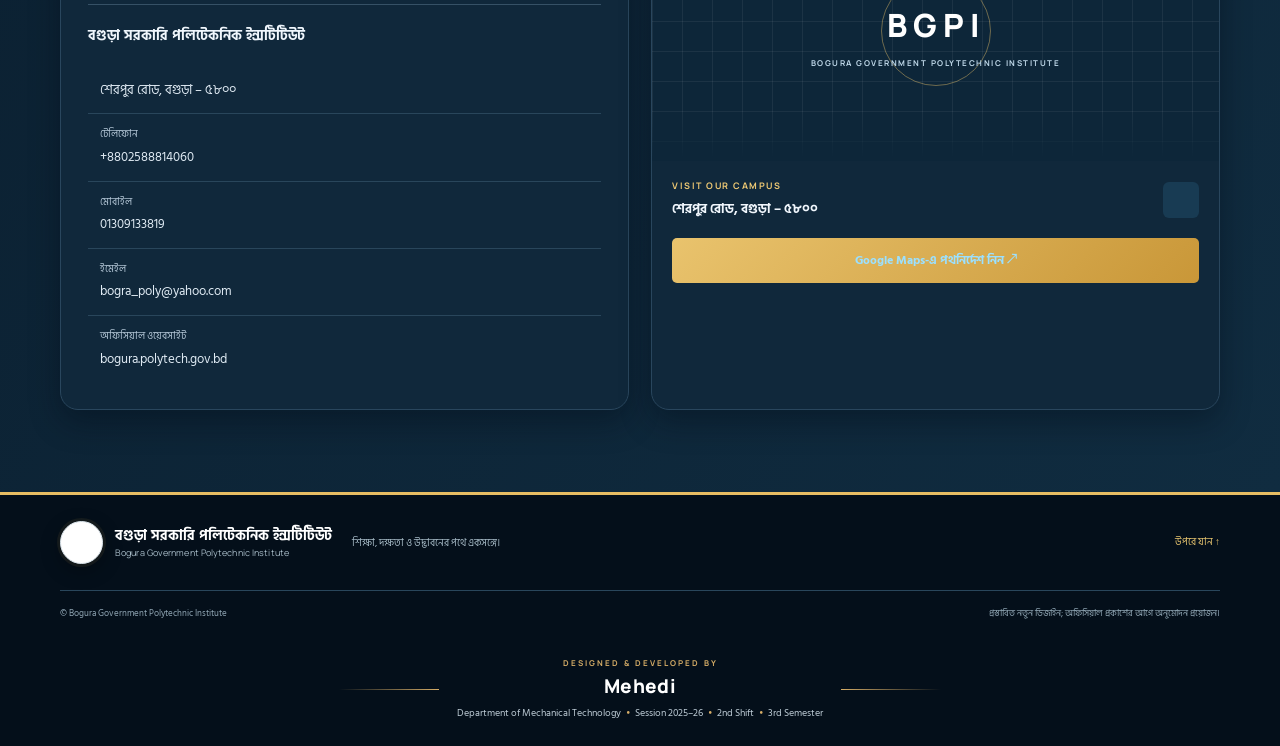
==== commit 0fe1b9b1: "Link teacher list button to dedicated directory page" ====
--- a/index.html
+++ b/index.html
@@ -1,19 +1,19 @@
 <!doctype html>
 <html lang="bn"><head><meta charset="utf-8"><meta name="viewport" content="width=device-width,initial-scale=1"><meta name="theme-color" content="#102d46"><meta name="description" content="Bogura Government Polytechnic Institute — academic information, faculty and notices."><title>বগুড়া সরকারি পলিটেকনিক ইন্সটিটিউট | Bogura Government Polytechnic Institute</title><link rel="preconnect" href="https://fonts.googleapis.com"><link href="https://fonts.googleapis.com/css2?family=Hind+Siliguri:wght@400;500;600;700&family=Manrope:wght@400;500;600;700;800&display=swap" rel="stylesheet"><link rel="icon" type="image/png" href="https://images.seeklogo.com/logo-png/44/1/bogura-polytechnic-institute-logo-png_seeklogo-440788.png"><link rel="apple-touch-icon" href="https://images.seeklogo.com/logo-png/44/1/bogura-polytechnic-institute-logo-png_seeklogo-440788.png"><link rel="stylesheet" href="assets/css/style.css"><script src="https://unpkg.com/lucide@latest"></script><style>
 /* Scoped teacher-list toggle only; all other website styling remains unchanged. */
-#teachers .teacher-directory-toggle{margin-top:22px}
-#teachers .teacher-directory-toggle>summary{list-style:none;cursor:pointer;display:flex;align-items:center;justify-content:center;gap:12px;width:100%;min-height:56px;padding:14px 20px;border:1px solid #c7a15c;border-radius:13px;background:linear-gradient(120deg,#173b53,#24566b);color:#fff;font-family:"Hind Siliguri",sans-serif;font-size:16px;font-weight:700;line-height:1.5;box-shadow:0 8px 22px #102d4618;transition:filter .2s,transform .2s}
-#teachers .teacher-directory-toggle>summary::-webkit-details-marker{display:none}
-#teachers .teacher-directory-toggle>summary:hover{filter:brightness(1.08)}
-#teachers .teacher-directory-toggle>summary:focus-visible{outline:3px solid #54c7ff;outline-offset:3px}
-#teachers .teacher-directory-toggle>summary>i:first-child{width:20px;height:20px;color:#f0cc83}
+#teachers .teacher-directory-toggle{margin-top:22px;text-decoration:none}
+#teachers .teacher-directory-toggle{list-style:none;cursor:pointer;display:flex;align-items:center;justify-content:center;gap:12px;width:100%;min-height:56px;padding:14px 20px;border:1px solid #c7a15c;border-radius:13px;background:linear-gradient(120deg,#173b53,#24566b);color:#fff;font-family:"Hind Siliguri",sans-serif;font-size:16px;font-weight:700;line-height:1.5;box-shadow:0 8px 22px #102d4618;transition:filter .2s,transform .2s}
+#teachers .teacher-directory-toggle::-webkit-details-marker{display:none}
+#teachers .teacher-directory-toggle:hover{filter:brightness(1.08)}
+#teachers .teacher-directory-toggle:focus-visible{outline:3px solid #54c7ff;outline-offset:3px}
+#teachers .teacher-directory-toggle>i:first-child{width:20px;height:20px;color:#f0cc83}
 #teachers .teacher-directory-toggle .toggle-chevron{width:18px;height:18px;margin-left:auto;transition:transform .2s}
-#teachers .teacher-directory-toggle[open] .toggle-chevron{transform:rotate(180deg)}
+
 #teachers .teacher-directory-content{padding-top:22px}
 #teachers .teacher-directory-content .faculty-links{margin-bottom:18px}
-@media(max-width:600px){#teachers .teacher-directory-toggle>summary{min-height:52px;padding:12px 13px;font-size:14px;gap:9px}#teachers .teacher-directory-content{padding-top:16px}}
-:root[data-theme="light"] #teachers .teacher-directory-toggle>summary{background:linear-gradient(120deg,#e7f1f8,#dbeaf3);color:#173b53;border-color:#b88a3b;box-shadow:0 8px 22px #102d4610}
-:root[data-theme="light"] #teachers .teacher-directory-toggle>summary>i:first-child{color:#94681f}
+@media(max-width:600px){#teachers .teacher-directory-toggle{min-height:52px;padding:12px 13px;font-size:14px;gap:9px}#teachers .teacher-directory-content{padding-top:16px}}
+:root[data-theme="light"] #teachers .teacher-directory-toggle{background:linear-gradient(120deg,#e7f1f8,#dbeaf3);color:#173b53;border-color:#b88a3b;box-shadow:0 8px 22px #102d4610}
+:root[data-theme="light"] #teachers .teacher-directory-toggle>i:first-child{color:#94681f}
 </style></head>
 <body><div class="topbar"><div class="wrap topinner"><span data-t="tagline">দক্ষতা, উদ্ভাবন ও আগামীর পথে</span><div class="top-controls"><div class="languages"><button class="lang active" data-lang="bn">বাং</button><button class="lang" data-lang="en">ENG</button></div><button class="theme-toggle" id="themeToggle" type="button" aria-label="Switch to light mode" aria-pressed="false"><i data-lucide="sun"></i><span data-theme-label>লাইট মোড</span></button></div></div></div>
 <header class="header"><div class="wrap nav"><a class="brand" href="#home"><span class="logo logo-seal"><img src="https://images.seeklogo.com/logo-png/44/1/bogura-polytechnic-institute-logo-png_seeklogo-440788.png" alt="বগুড়া পলিটেকনিক ইনস্টিটিউটের লোগো" onerror="this.style.display='none';this.nextElementSibling.style.display='block'"><i data-lucide="graduation-cap" style="display:none"></i></span><span><b data-t="brand">বগুড়া সরকারি পলিটেকনিক ইন্সটিটিউট</b><small>Bogura Government Polytechnic Institute</small></span></a><button class="menu" id="menu" aria-label="Toggle menu"><i data-lucide="menu"></i></button><nav id="nav"><a href="#home" data-t="home">হোম</a><a href="#about" data-t="about">প্রতিষ্ঠান</a><a href="#technology" data-t="technology">টেকনোলজি</a><a href="#teachers" data-t="teachers">শিক্ষকমণ্ডলী</a><a href="#notices" data-t="notices">নোটিশ</a><a href="#contact" data-t="contact">যোগাযোগ</a></nav><a class="navcta" href="#notices" data-t="latest">সর্বশেষ নোটিশ ↗</a></div></header>
@@ -35,7 +35,7 @@
 <section class="quick"><div class="wrap quick-grid"><a href="#notices"><i data-lucide="bell-ring"></i><span><b data-t="q1">নোটিশ ও বিজ্ঞপ্তি</b><small data-t="q1s">সর্বশেষ আপডেট</small></span><i class="arrow" data-lucide="arrow-up-right"></i></a><a href="#technology"><i data-lucide="cpu"></i><span><b data-t="q2">বিভাগ ও টেকনোলজি</b><small data-t="q2s">বিষয়ভিত্তিক তথ্য</small></span><i class="arrow" data-lucide="arrow-up-right"></i></a><a href="#teachers"><i data-lucide="users-round"></i><span><b data-t="q3">শিক্ষক পরিচিতি</b><small data-t="q3s">শিক্ষক-কর্মকর্তাদের তথ্য</small></span><i class="arrow" data-lucide="arrow-up-right"></i></a><a href="#contact"><i data-lucide="map-pin"></i><span><b data-t="q4">যোগাযোগ</b><small data-t="q4s">ঠিকানা ও প্রয়োজনীয় তথ্য</small></span><i class="arrow" data-lucide="arrow-up-right"></i></a></div></section>
 <section class="section" id="about"><div class="wrap about-grid"><div class="reveal"><span class="kicker" data-t="aboutK">আমাদের প্রতিষ্ঠান</span><h2 data-t-html="aboutH">শিক্ষা হোক দক্ষতার<br><em>শক্ত ভিত।</em></h2></div><div class="about-copy reveal"><p data-t="aboutText">একাডেমিক তথ্য, বিভাগ, শিক্ষক পরিচিতি ও গুরুত্বপূর্ণ বিজ্ঞপ্তি এক জায়গায় সহজে খুঁজে পাওয়ার জন্য এই ডিজিটাল প্ল্যাটফর্ম তৈরি করা হচ্ছে।</p><div class="points"><span><i data-lucide="check-circle-2"></i><b data-t="p1">সহজ ও গোছানো তথ্য</b></span><span><i data-lucide="check-circle-2"></i><b data-t="p2">মোবাইল-ফ্রেন্ডলি অভিজ্ঞতা</b></span><span><i data-lucide="check-circle-2"></i><b data-t="p3">বাংলা ও ইংরেজি—দুই ভাষা</b></span></div><small class="disclaimer" data-t="disclaimer">অফিসিয়াল তথ্য যাচাই ও অনুমোদন সাপেক্ষে হালনাগাদ করা হবে।</small></div></div></section>
 <section class="section tech-section" id="technology"><div class="wrap"><div class="section-head"><div><span class="kicker" data-t="techK">একাডেমিক বিভাগ</span><h2 data-t-html="techH">প্রযুক্তির পথে<br><em>বিশেষায়িত শিক্ষা।</em></h2></div><p data-t="techText">প্রতিটি টেকনোলজির জন্য আলাদা অ্যানিমেশন ও পরিচিতি। চূড়ান্ত তালিকা অফিসিয়াল তথ্য যাচাই করে প্রকাশ করা হবে।</p></div><div class="tech-grid" id="technologyGrid"></div><p class="fineprint" data-t="techNote">কর্মক্ষেত্র ও নিয়োগ-তথ্য সাধারণ দিকনির্দেশনা; নির্দিষ্ট পদ, যোগ্যতা ও শূন্যপদের সংখ্যা প্রতিটি নিয়োগ বিজ্ঞপ্তি দেখে যাচাই করুন।</p></div></section>
-<section class="section" id="teachers"><div class="wrap"><div class="section-head"><div><span class="kicker" data-t="facultyK">শিক্ষক পরিচিতি</span><h2 data-t-html="facultyH">যাঁরা গড়ে তোলেন<br><em>আগামীর দক্ষতা।</em></h2><p class="faculty-intro" data-t="facultyIntro">বিভাগভিত্তিক শিক্ষক, পদবি ও পরিচিতি খুঁজুন। ওয়েবসাইটে প্রকাশিত তালিকা এবং সরকারি শিক্ষক ডিরেক্টরি—দুটিই দেখুন।</p></div></div><details class="teacher-directory-toggle"><summary><i data-lucide="users-round"></i><span>সম্পূর্ণ শিক্ষক তালিকা দেখুন</span><i class="toggle-chevron" data-lucide="chevron-down"></i></summary><div class="teacher-directory-content"><div class="faculty-links"><a class="btn light" href="https://bogura.polytech.gov.bd/views/teacher-list-faculty" target="_blank" rel="noopener" data-t="officialFaculty">অফিসিয়াল শিক্ষক তালিকা ↗</a><a class="btn outline faculty-outline" href="https://bogura.polytech.gov.bd/pages/teachers-list" target="_blank" rel="noopener" data-t="allOfficialFaculty">সব শিক্ষক দেখুন ↗</a></div><div class="filters"><label><i data-lucide="search"></i><input id="teacherSearch" placeholder="শিক্ষকের নাম খুঁজুন" data-placeholder="searchTeacher"></label><select id="teacherFilter"><option value="all" data-t="allTech">সব টেকনোলজি</option><option value="civil">Civil</option><option value="electrical">Electrical</option><option value="computer">Computer</option><option value="mechanical">Mechanical</option><option value="electronics">Electronics</option><option value="power">Power</option><option value="rac">RAC</option><option value="tourism">Tourism &amp; Hospitality</option><option value="mining">Mining &amp; Mine Survey</option></select></div><div class="teacher-grid" id="teacherGrid"><div class="empty"><i data-lucide="users"></i><b data-t="teacherEmptyTitle">শিক্ষক তালিকা প্রস্তুত হচ্ছে</b><p data-t="teacherEmpty">যাচাইকৃত অফিসিয়াল তথ্য যুক্ত হলে এখানে নাম, পদবি, যোগ্যতা ও বিভাগ দেখা যাবে।</p></div></div><p class="fineprint" data-t="teacherNote">শিক্ষকদের নাম ও প্রোফাইল অনুমান করে প্রকাশ করা হবে না।</p></div></details></div></section>
+<section class="section" id="teachers"><div class="wrap"><div class="section-head"><div><span class="kicker" data-t="facultyK">শিক্ষক পরিচিতি</span><h2 data-t-html="facultyH">যাঁরা গড়ে তোলেন<br><em>আগামীর দক্ষতা।</em></h2><p class="faculty-intro" data-t="facultyIntro">বিভাগভিত্তিক শিক্ষক, পদবি ও পরিচিতি খুঁজুন। ওয়েবসাইটে প্রকাশিত তালিকা এবং সরকারি শিক্ষক ডিরেক্টরি—দুটিই দেখুন।</p></div></div><a class="teacher-directory-toggle" href="faculty.html"><i data-lucide="users-round"></i><span>সম্পূর্ণ শিক্ষক তালিকা দেখুন</span><i class="toggle-chevron" data-lucide="arrow-up-right"></i></a></div></section>
 <section class="section notices" id="notices"><div class="wrap"><div class="section-head"><div><span class="kicker" data-t="noticeK">সর্বশেষ আপডেট</span><h2 data-t-html="noticeH">নোটিশ ও<br><em>গুরুত্বপূর্ণ ঘোষণা।</em></h2></div><p data-t="noticeText">ভর্তি, পরীক্ষা, ক্লাস ও প্রতিষ্ঠানের গুরুত্বপূর্ণ বিজ্ঞপ্তি এক জায়গায়।</p></div><div id="noticeList" class="notice-list"><div class="empty-notice"><i data-lucide="calendar-clock"></i><span data-t="noticeEmpty">নতুন নোটিশ প্রকাশিত হলে এখানে দেখা যাবে।</span></div></div><a class="btn dark" href="https://bogura.polytech.gov.bd/pages/notices" target="_blank" rel="noopener" data-t="allNotices">সব নোটিশ ↗</a></div></section>
 <section class="contact" id="contact"><div class="wrap"><div class="contact-heading"><div><span class="kicker" data-t="contactK">যোগাযোগ ও অবস্থান</span><h2 data-t-html="contactH">প্রয়োজনীয় তথ্য<br><em>এক জায়গায়।</em></h2></div><a class="map-button" href="https://shorturl.at/mJTmU" target="_blank" rel="noopener"><i data-lucide="map-pinned"></i><span>গুগল ম্যাপে ক্যাম্পাস দেখুন<small>Get directions to BGPI</small></span><i data-lucide="arrow-up-right"></i></a></div><div class="contact-details-grid"><article class="contact-card principal-card"><div class="contact-card-title"><span class="contact-symbol"><i data-lucide="user-round"></i></span><div><small>OFFICE OF THE PRINCIPAL</small><h3>অধ্যক্ষ</h3></div></div><p>বগুড়া সরকারি পলিটেকনিক ইন্সটিটিউট</p><div class="contact-line"><i data-lucide="map-pin"></i><span>শেরপুর রোড, বগুড়া – ৫৮০০</span></div><a class="contact-line" href="tel:+8802588814060"><i data-lucide="phone"></i><span><small>টেলিফোন</small>+8802588814060</span></a><a class="contact-line" href="tel:01309133819"><i data-lucide="smartphone"></i><span><small>মোবাইল</small>01309133819</span></a><a class="contact-line" href="mailto:bogra_poly@yahoo.com"><i data-lucide="mail"></i><span><small>ইমেইল</small>bogra_poly@yahoo.com</span></a><a class="contact-line" href="https://bogura.polytech.gov.bd/" target="_blank" rel="noopener"><i data-lucide="globe"></i><span><small>অফিসিয়াল ওয়েবসাইট</small>bogura.polytech.gov.bd</span></a></article><article class="map-card"><div class="map-card-art"><span class="map-pulse"></span><i data-lucide="landmark"></i><b>BGPI</b><small>BOGURA GOVERNMENT POLYTECHNIC INSTITUTE</small><div class="map-grid-art"></div></div><div class="map-card-bottom"><div><small>VISIT OUR CAMPUS</small><b>শেরপুর রোড, বগুড়া – ৫৮০০</b></div><a href="https://shorturl.at/mJTmU" target="_blank" rel="noopener" aria-label="Google Maps"><i data-lucide="arrow-up-right"></i></a></div><a class="map-full-link" href="https://shorturl.at/mJTmU" target="_blank" rel="noopener">Google Maps-এ পথনির্দেশ নিন ↗</a></article></div></div></section></main>
 <footer><div class="wrap foot-top"><a class="brand" href="#home"><span class="logo logo-seal"><img src="https://images.seeklogo.com/logo-png/44/1/bogura-polytechnic-institute-logo-png_seeklogo-440788.png" alt="বগুড়া পলিটেকনিক ইনস্টিটিউটের লোগো" onerror="this.style.display='none';this.nextElementSibling.style.display='block'"><i data-lucide="graduation-cap" style="display:none"></i></span><span><b data-t="brand">বগুড়া সরকারি পলিটেকনিক ইন্সটিটিউট</b><small>Bogura Government Polytechnic Institute</small></span></a><p data-t="footer">শিক্ষা, দক্ষতা ও উদ্ভাবনের পথে একসঙ্গে।</p><a href="#home" data-t="top">উপরে যান ↑</a></div><div class="wrap foot-bottom"><span>© <span id="year"></span> Bogura Government Polytechnic Institute</span><span data-t="footNote">প্রস্তাবিত নতুন ডিজাইন; অফিসিয়াল প্রকাশের আগে অনুমোদন প্রয়োজন।</span></div><div class="wrap developer-credit"><span class="credit-line"></span><p><span class="credit-label">DESIGNED &amp; DEVELOPED BY</span><strong>Mehedi</strong><span class="credit-meta">Department of Mechanical Technology <i>•</i> Session 2025–26 <i>•</i> 2nd Shift <i>•</i> 3rd Semester</span></p><span class="credit-line"></span></div></footer><script type="module" src="assets/js/main.js"></script></body></html>
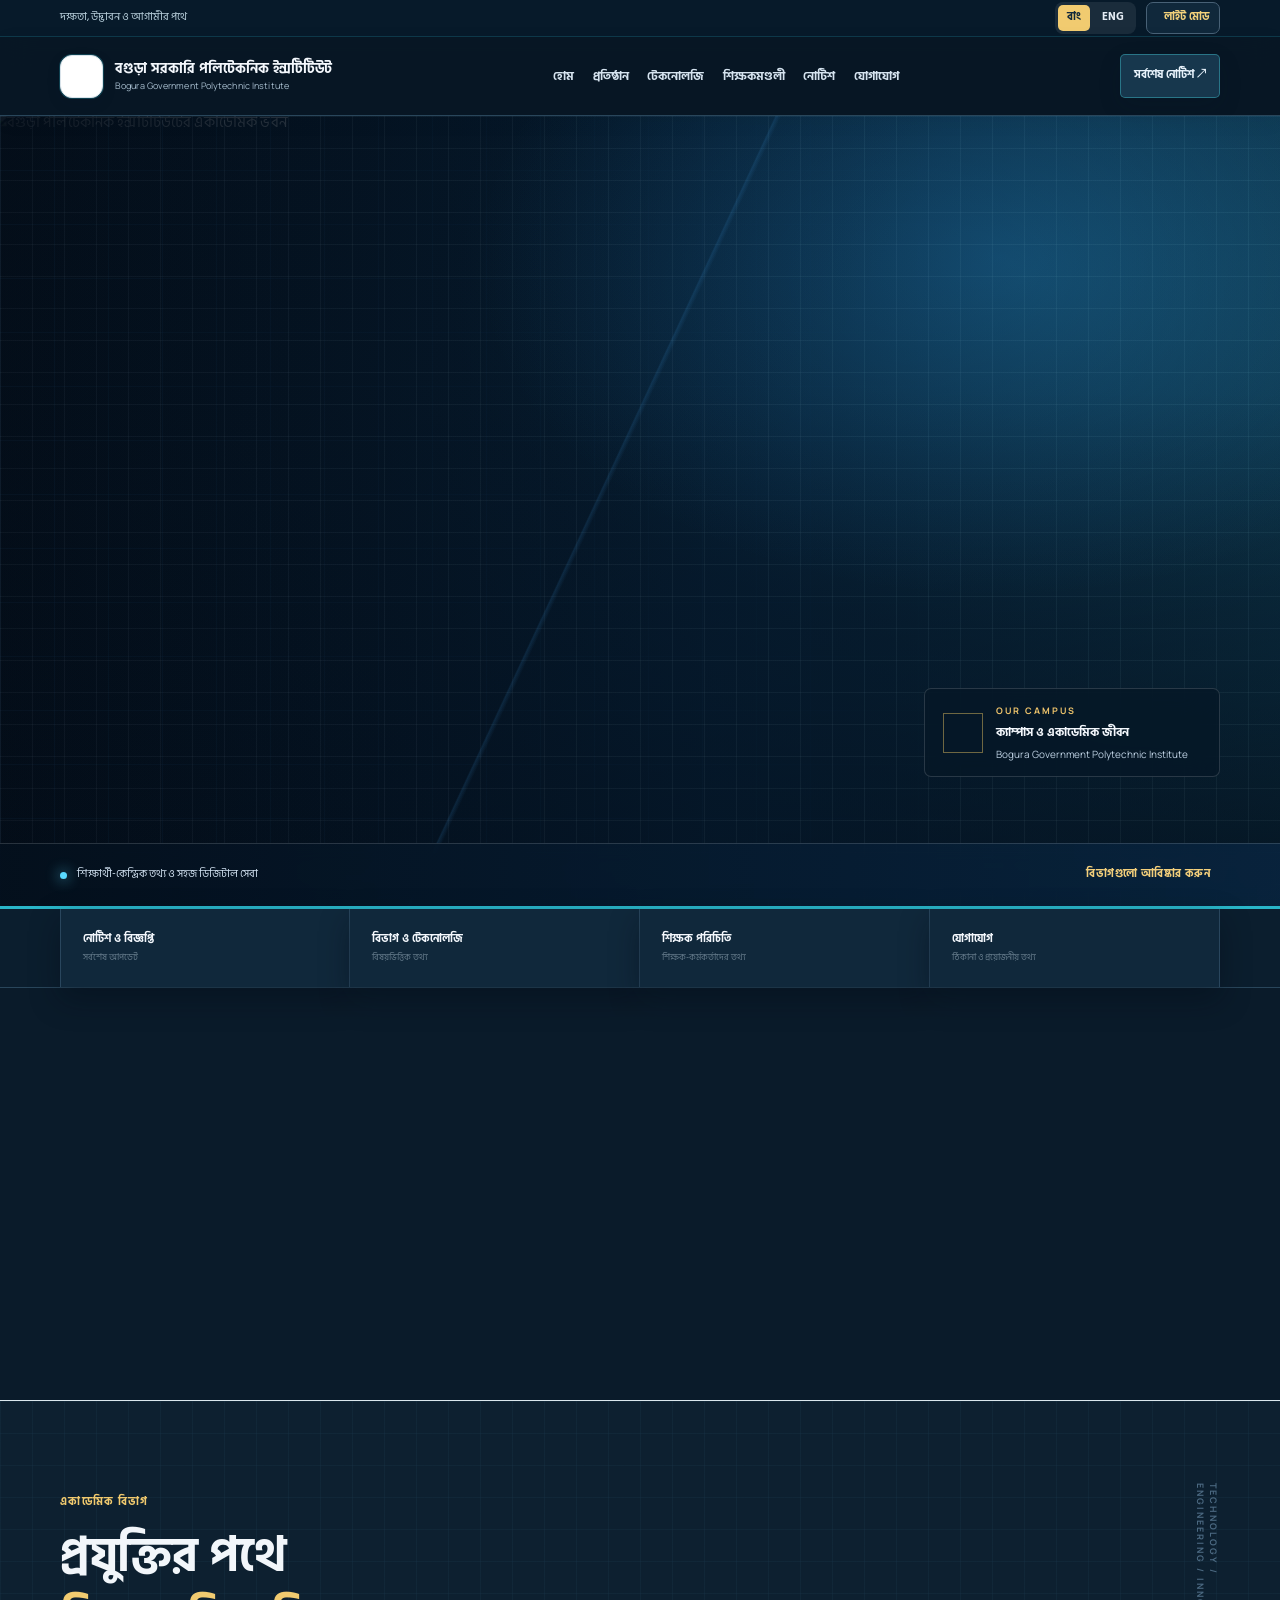
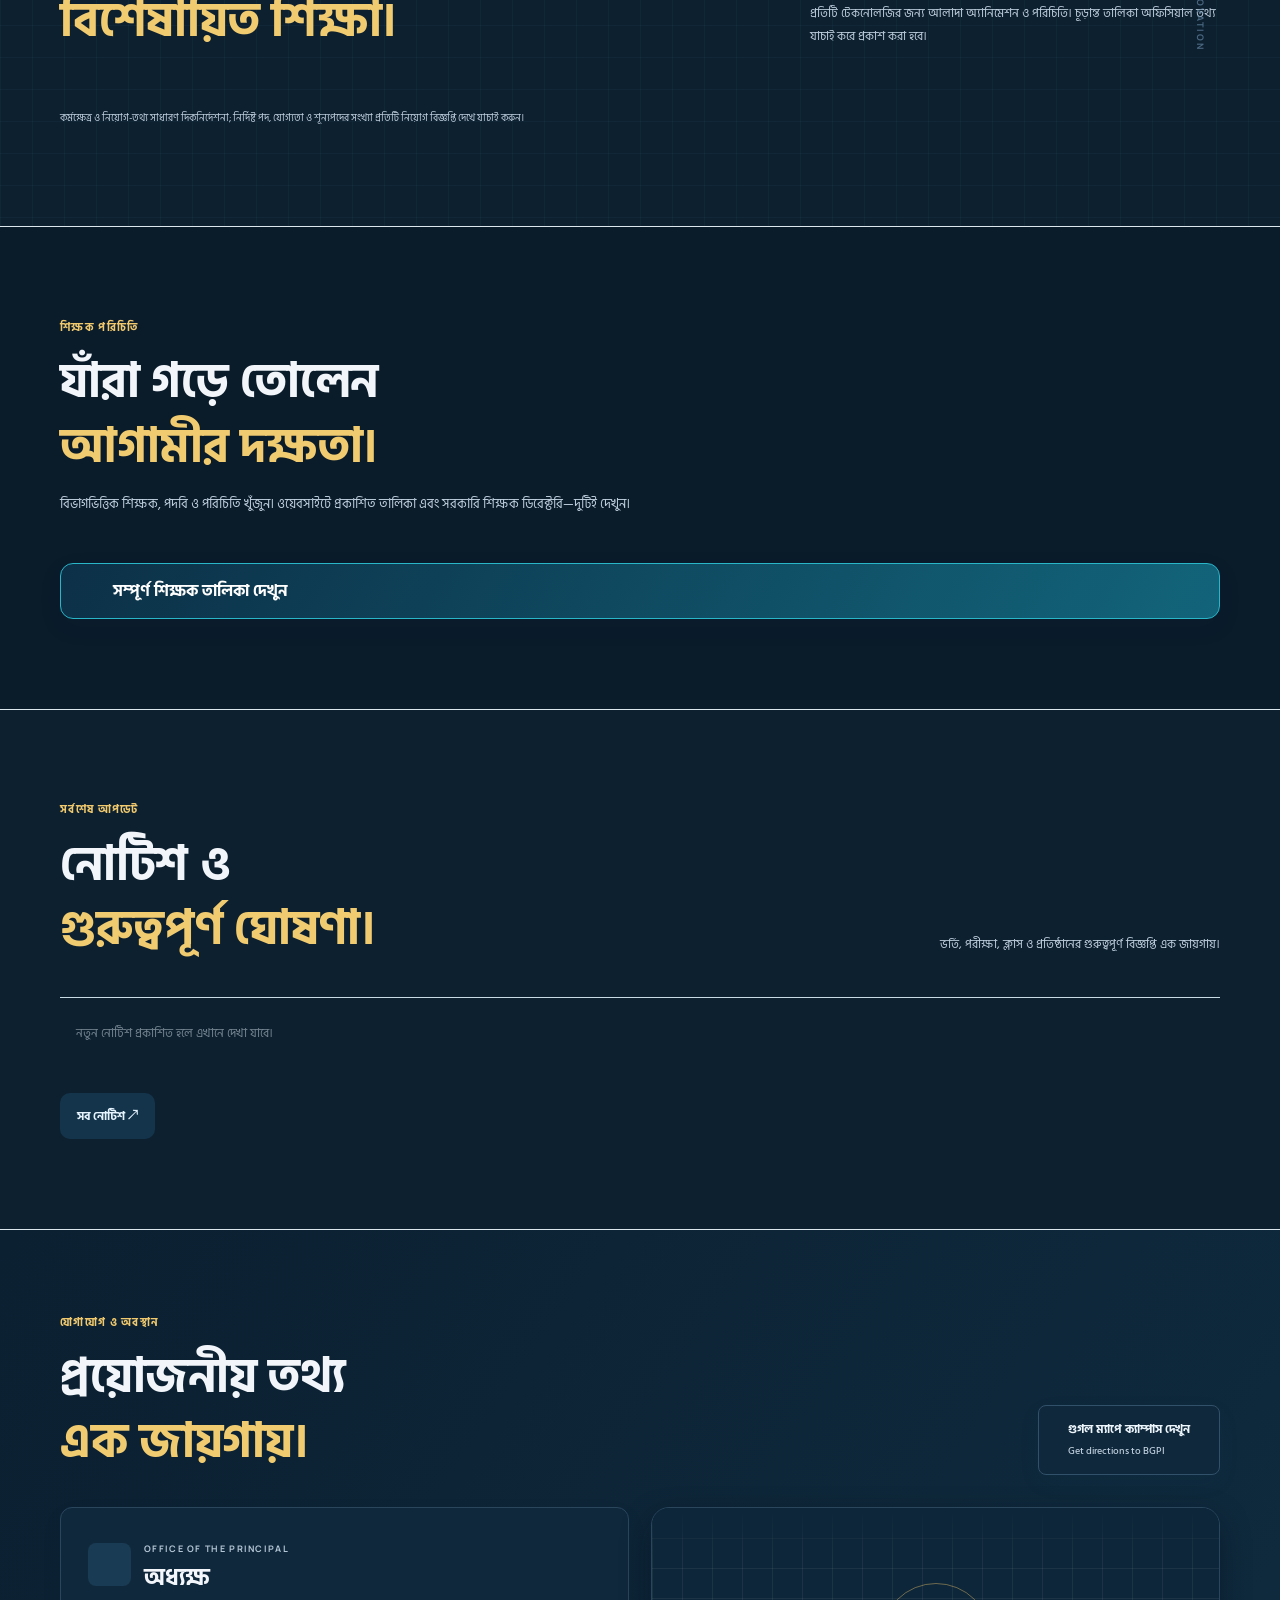
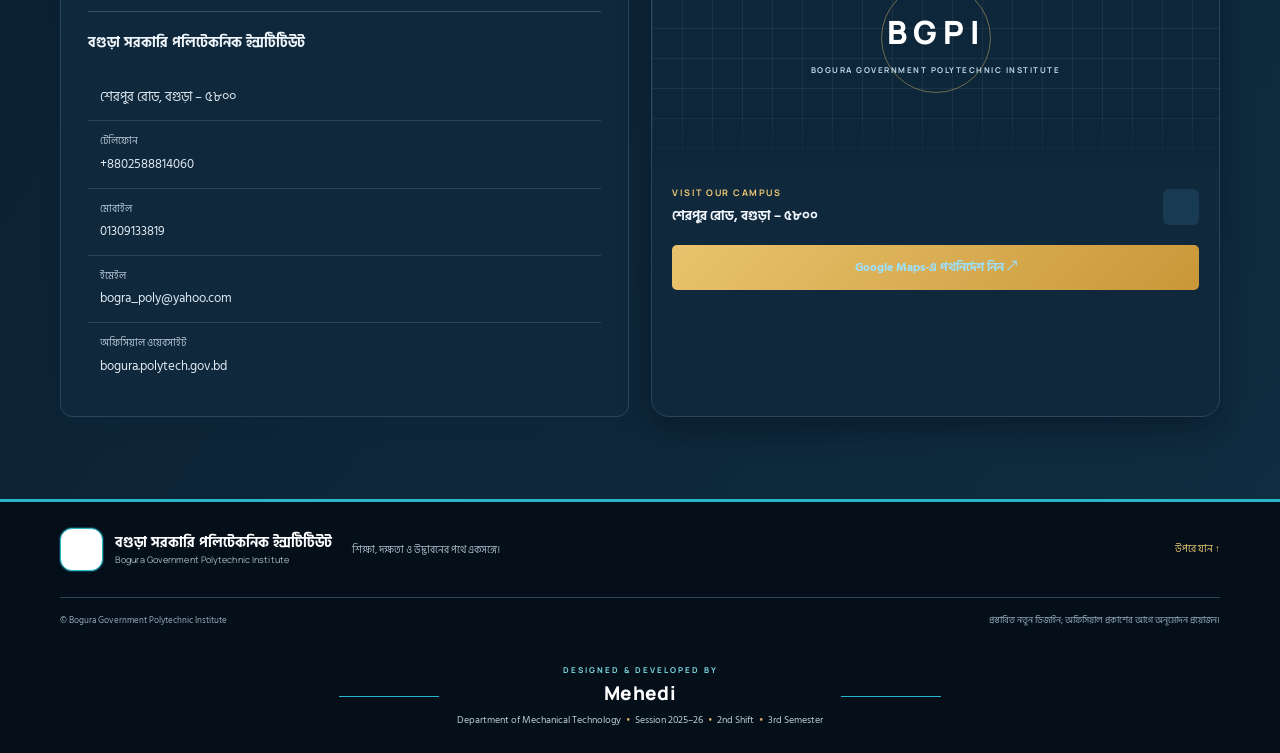
==== commit 401204fc: "Align teacher directory button with engineering theme" ====
--- a/index.html
+++ b/index.html
@@ -1,12 +1,12 @@
 <!doctype html>
-<html lang="bn"><head><meta charset="utf-8"><meta name="viewport" content="width=device-width,initial-scale=1"><meta name="theme-color" content="#102d46"><meta name="description" content="Bogura Government Polytechnic Institute — academic information, faculty and notices."><title>বগুড়া সরকারি পলিটেকনিক ইন্সটিটিউট | Bogura Government Polytechnic Institute</title><link rel="preconnect" href="https://fonts.googleapis.com"><link href="https://fonts.googleapis.com/css2?family=Hind+Siliguri:wght@400;500;600;700&family=Manrope:wght@400;500;600;700;800&display=swap" rel="stylesheet"><link rel="icon" type="image/png" href="https://images.seeklogo.com/logo-png/44/1/bogura-polytechnic-institute-logo-png_seeklogo-440788.png"><link rel="apple-touch-icon" href="https://images.seeklogo.com/logo-png/44/1/bogura-polytechnic-institute-logo-png_seeklogo-440788.png"><link rel="stylesheet" href="assets/css/style.css"><script src="https://unpkg.com/lucide@latest"></script><style>
+<html lang="bn"><head><meta charset="utf-8"><meta name="viewport" content="width=device-width,initial-scale=1"><meta name="theme-color" content="#0c2438"><meta name="description" content="Bogura Government Polytechnic Institute — academic information, faculty and notices."><title>বগুড়া সরকারি পলিটেকনিক ইন্সটিটিউট | Bogura Government Polytechnic Institute</title><link rel="preconnect" href="https://fonts.googleapis.com"><link href="https://fonts.googleapis.com/css2?family=Hind+Siliguri:wght@400;500;600;700&family=Manrope:wght@400;500;600;700;800&display=swap" rel="stylesheet"><link rel="icon" type="image/png" href="https://images.seeklogo.com/logo-png/44/1/bogura-polytechnic-institute-logo-png_seeklogo-440788.png"><link rel="apple-touch-icon" href="https://images.seeklogo.com/logo-png/44/1/bogura-polytechnic-institute-logo-png_seeklogo-440788.png"><link rel="stylesheet" href="assets/css/style.css"><script src="https://unpkg.com/lucide@latest"></script><style>
 /* Scoped teacher-list toggle only; all other website styling remains unchanged. */
 #teachers .teacher-directory-toggle{margin-top:22px;text-decoration:none}
-#teachers .teacher-directory-toggle{list-style:none;cursor:pointer;display:flex;align-items:center;justify-content:center;gap:12px;width:100%;min-height:56px;padding:14px 20px;border:1px solid #c7a15c;border-radius:13px;background:linear-gradient(120deg,#173b53,#24566b);color:#fff;font-family:"Hind Siliguri",sans-serif;font-size:16px;font-weight:700;line-height:1.5;box-shadow:0 8px 22px #102d4618;transition:filter .2s,transform .2s}
+#teachers .teacher-directory-toggle{list-style:none;cursor:pointer;display:flex;align-items:center;justify-content:center;gap:12px;width:100%;min-height:56px;padding:14px 20px;border:1px solid #29b6c9;border-radius:13px;background:linear-gradient(120deg,#0c3047,#12647a);color:#fff;font-family:"Hind Siliguri",sans-serif;font-size:16px;font-weight:700;line-height:1.5;box-shadow:0 8px 22px #102d4618;transition:filter .2s,transform .2s}
 #teachers .teacher-directory-toggle::-webkit-details-marker{display:none}
 #teachers .teacher-directory-toggle:hover{filter:brightness(1.08)}
 #teachers .teacher-directory-toggle:focus-visible{outline:3px solid #54c7ff;outline-offset:3px}
-#teachers .teacher-directory-toggle>i:first-child{width:20px;height:20px;color:#f0cc83}
+#teachers .teacher-directory-toggle>i:first-child{width:20px;height:20px;color:#6fe0e7}
 #teachers .teacher-directory-toggle .toggle-chevron{width:18px;height:18px;margin-left:auto;transition:transform .2s}
 
 #teachers .teacher-directory-content{padding-top:22px}
--- a/assets/css/style.css
+++ b/assets/css/style.css
@@ -849,3 +849,125 @@
 @media(prefers-reduced-motion:reduce){
  *,*::before,*::after{scroll-behavior:auto!important;animation-duration:.01ms!important;animation-iteration-count:1!important;transition-duration:.01ms!important}
 }
+
+
+/* Engineering institute visual refresh: blueprint navy, steel, cyan and safety amber.
+   Deliberately scoped as a theme layer to preserve existing content and interactions. */
+:root{
+ --navy:#0c2438;
+ --navy2:#123a54;
+ --ink:#172d3e;
+ --muted:#637989;
+ --gold:#f0a83a;
+ --line:#d6e2e9;
+ --paper:#f2f6f8;
+ --engineering-cyan:#29b6c9;
+ --engineering-steel:#456d84;
+ --engineering-amber:#f0a83a;
+}
+html{scroll-padding-top:94px}
+body{
+ background-color:var(--paper);
+ background-image:linear-gradient(#2b688006 1px,transparent 1px),linear-gradient(90deg,#2b688006 1px,transparent 1px);
+ background-size:36px 36px;
+}
+.topbar{background:#071a2a;color:#b9d0dc;border-bottom:1px solid #29b6c933}
+.header{background:color-mix(in srgb,#f8fbfd 94%,transparent);border-bottom:1px solid #c8d9e3;box-shadow:0 5px 22px #071a2a0b}
+.logo{border-radius:12px!important;box-shadow:0 0 0 1px #29b6c944,0 5px 15px #071a2a18}
+.hero{
+ background:
+  linear-gradient(90deg,#29b6c90b 1px,transparent 1px),
+  linear-gradient(#29b6c90b 1px,transparent 1px),
+  radial-gradient(ellipse at 80% 20%,#1b637e 0,transparent 40%),
+  linear-gradient(120deg,#071a2a,#0c2b43 57%,#10435a);
+ background-size:32px 32px,32px 32px,auto,auto;
+ border-bottom:3px solid var(--engineering-cyan);
+}
+.hero:before{background-image:linear-gradient(#d5f4ff0b 1px,transparent 1px),linear-gradient(90deg,#d5f4ff0b 1px,transparent 1px);background-size:32px 32px}
+.eyebrow{border-color:#29b6c95c!important;background:#29b6c914}
+.eyebrow i{background:var(--engineering-amber);box-shadow:0 0 0 5px #f0a83a20}
+.hero h1 em,.section h2 em,.about-grid h2 em{color:var(--engineering-cyan)}
+.hero .primary,.primary,.navcta{background:linear-gradient(135deg,#147c96,#0c536f);border:1px solid #45d1df66;box-shadow:0 8px 22px #071a2a25}
+.hero .secondary,.secondary{border-color:#8ab8ca;color:inherit}
+.section{position:relative}
+.section:nth-of-type(even){background:linear-gradient(180deg,#eaf1f5b8,#f5f8fae8);border-block:1px solid #dbe7ed}
+.kicker{color:#147c96;letter-spacing:1.3px;text-transform:uppercase}
+.tech-card,.teacher-card,.contact-card,.notice-item,.about-grid .about-copy,.directory-tools,.faculty-card{
+ border-color:var(--line);
+}
+.tech-card,.teacher-card,.contact-card{
+ box-shadow:0 8px 24px #0c24380b;
+ border-radius:12px;
+}
+.tech-card{border-top:3px solid var(--accent,#29b6c9)}
+.tech-card:hover,.teacher-card:hover{box-shadow:0 15px 32px #0c24381a;border-color:#9ac9d7}
+.card-top svg,.teacher-tag{background:#e3f2f5;color:#12667d}
+.teacher-tag{border:1px solid #cce6eb}
+.teacher-photo{background:repeating-linear-gradient(135deg,#e7f0f4,#e7f0f4 9px,#dfeaf0 9px,#dfeaf0 18px)}
+.notice-list{border-top-color:#c8dbe4}
+.notice-item{border-bottom-color:#d5e3e9}
+.notice-tag{color:#81510b;background:#fff2d9;border:1px solid #f1d49a}
+.contact-card{border:1px solid #cfe0e8}
+.contact-card>span>svg{background:#e0f2f5;color:#147c96}
+.official-link{background:#e6f0f4;border:1px solid #d0e0e7}
+footer{background:linear-gradient(125deg,#071a2a,#0b2c43 70%,#104156);border-top:3px solid #29b6c9}
+.foot-top .logo{border:1px solid #29b6c9!important}
+.developer-credit .credit-line{background:#29b6c9!important}
+.developer-credit .credit-label{color:#7edbe4!important}
+button,input,select,a{accent-color:var(--engineering-cyan)}
+:root[data-theme="dark"]{
+ --paper:#071a28;
+ --ink:#e2edf3;
+ --muted:#9cb4c2;
+ --line:#294453;
+ --navy:#0b2639;
+ --navy2:#123b53;
+ --gold:#f0b04b;
+}
+:root[data-theme="dark"] body{
+ background-color:#071a28;
+ background-image:linear-gradient(#51c5d008 1px,transparent 1px),linear-gradient(90deg,#51c5d008 1px,transparent 1px);
+ background-size:36px 36px;
+ color:var(--ink);
+}
+:root[data-theme="dark"] .header{background:#0a2233ed;border-bottom-color:#244557}
+:root[data-theme="dark"] .section:nth-of-type(even){background:linear-gradient(180deg,#0c2636e8,#0a2030f5);border-color:#1e3b4c}
+:root[data-theme="dark"] .about-copy>p,:root[data-theme="dark"] .section-head>p{color:#a6bdca}
+:root[data-theme="dark"] .kicker{color:#55d0dc}
+:root[data-theme="dark"] .tech-card,:root[data-theme="dark"] .teacher-card,:root[data-theme="dark"] .contact-card{
+ background:#102b3d;border-color:#294858;color:#e2edf3;
+}
+:root[data-theme="dark"] .tech-card:hover,:root[data-theme="dark"] .teacher-card:hover{border-color:#3c9eb0;box-shadow:0 15px 35px #0004}
+:root[data-theme="dark"] .card-top svg,:root[data-theme="dark"] .teacher-tag,:root[data-theme="dark"] .contact-card>span>svg{
+ background:#173e51;color:#70d8e1;border-color:#28576a;
+}
+:root[data-theme="dark"] .teacher-photo{background:repeating-linear-gradient(135deg,#183748,#183748 9px,#1b3d50 9px,#1b3d50 18px);color:#83c8d3}
+:root[data-theme="dark"] .notice-list{border-color:#294858}
+:root[data-theme="dark"] .notice-item{border-color:#294858}
+:root[data-theme="dark"] .notice-date{background:#102b3d;border-color:#294858;color:#aac0cd}
+:root[data-theme="dark"] .notice-tag{background:#3a2c18;border-color:#725327;color:#ffd58b}
+:root[data-theme="dark"] .official-link{background:#17384b;border-color:#2b5063;color:#dceaf0}
+:root[data-theme="dark"] .contact-card small{color:#9bb4c1}
+:root[data-theme="dark"] .hero h1 em,:root[data-theme="dark"] .section h2 em,:root[data-theme="dark"] .about-grid h2 em{color:#62d5df}
+:root[data-theme="dark"] .directory-hero{background:linear-gradient(120deg,#061827,#0c3047 64%,#105064)!important;border-bottom:3px solid #29b6c9}
+:root[data-theme="dark"] .directory-tools,:root[data-theme="dark"] .faculty-card,:root[data-theme="dark"] .empty{background:#102b3d!important;border-color:#294858!important}
+:root[data-theme="dark"] .directory-hero .breadcrumb a,:root[data-theme="dark"] .directory-footer a{color:#f0b04b}
+:root[data-theme="dark"] .searchbox,:root[data-theme="dark"] .selectbox{background:#0a2232!important;border-color:#294858!important}
+:root[data-theme="dark"] .searchbox input,:root[data-theme="dark"] .selectbox select{color:#e2edf3!important}
+:root[data-theme="dark"] .faculty-details h3{color:#e2edf3}
+:root[data-theme="dark"] .department-heading{color:#e2edf3}
+:root[data-theme="dark"] .serial{background:#173e51!important;border-color:#2c6073!important;color:#77dce5!important}
+:root[data-theme="dark"] .meta span,:root[data-theme="dark"] .meta a{background:#17394c!important;color:#dceaf0!important}
+:root[data-theme="dark"] .clear-btn{background:linear-gradient(135deg,#147c96,#0c536f)!important;border-color:#3cb9c8}
+:root[data-theme="light"] .directory-hero{background:linear-gradient(120deg,#0b2639,#12435b 70%,#17677a)!important;border-bottom:3px solid #29b6c9}
+.directory-hero{position:relative;overflow:hidden}
+.directory-hero:after{content:"";position:absolute;inset:0;pointer-events:none;background:linear-gradient(#ffffff08 1px,transparent 1px),linear-gradient(90deg,#ffffff08 1px,transparent 1px);background-size:30px 30px;mask-image:linear-gradient(90deg,#000,transparent 90%)}
+.directory-hero>.wrap{position:relative;z-index:1}
+.directory-tools{box-shadow:0 10px 30px #0c243810!important;border-radius:12px!important}
+.faculty-card{border-radius:12px!important;box-shadow:0 6px 18px #0c243809!important}
+.faculty-card:hover{border-color:#4fbac7!important;box-shadow:0 12px 28px #0c243816!important}
+.directory-footer a{color:#147c96}
+@media(max-width:700px){
+ body{background-size:28px 28px}
+ .hero{background-size:28px 28px,28px 28px,auto,auto}
+}
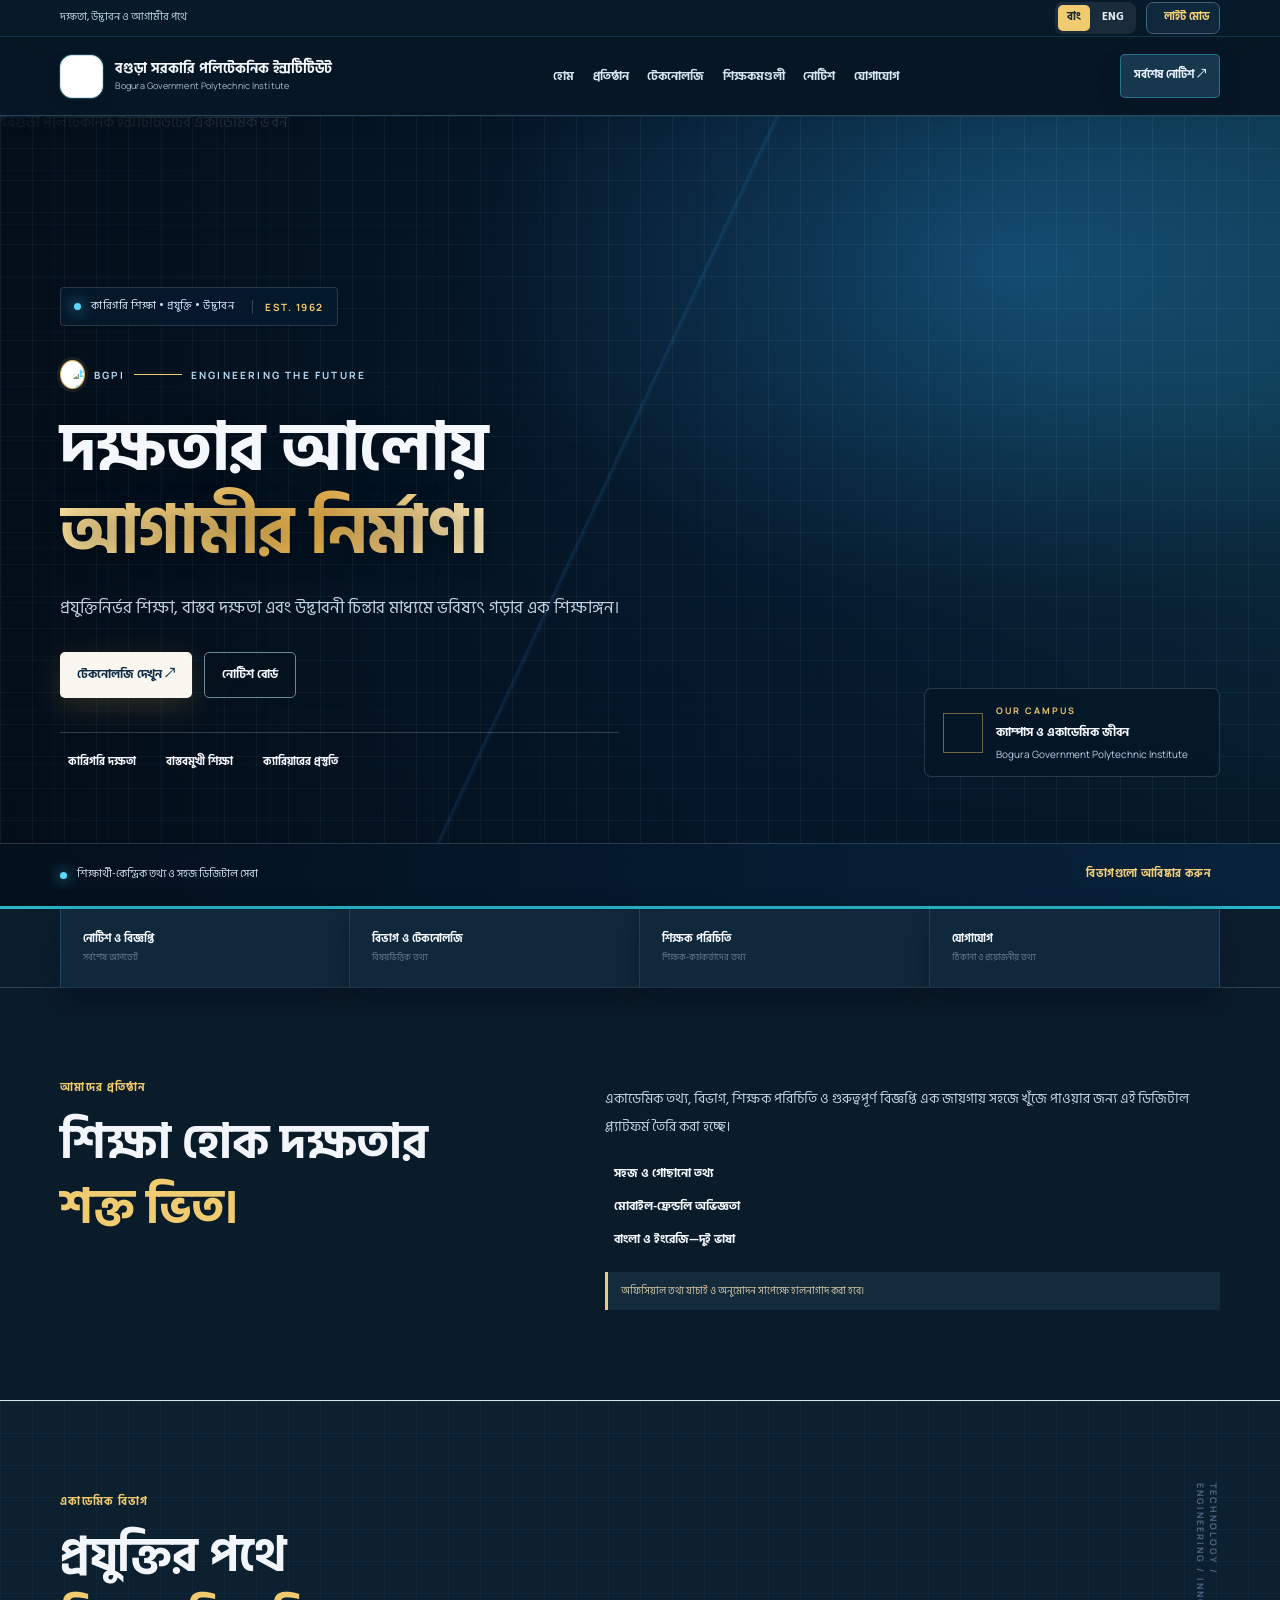
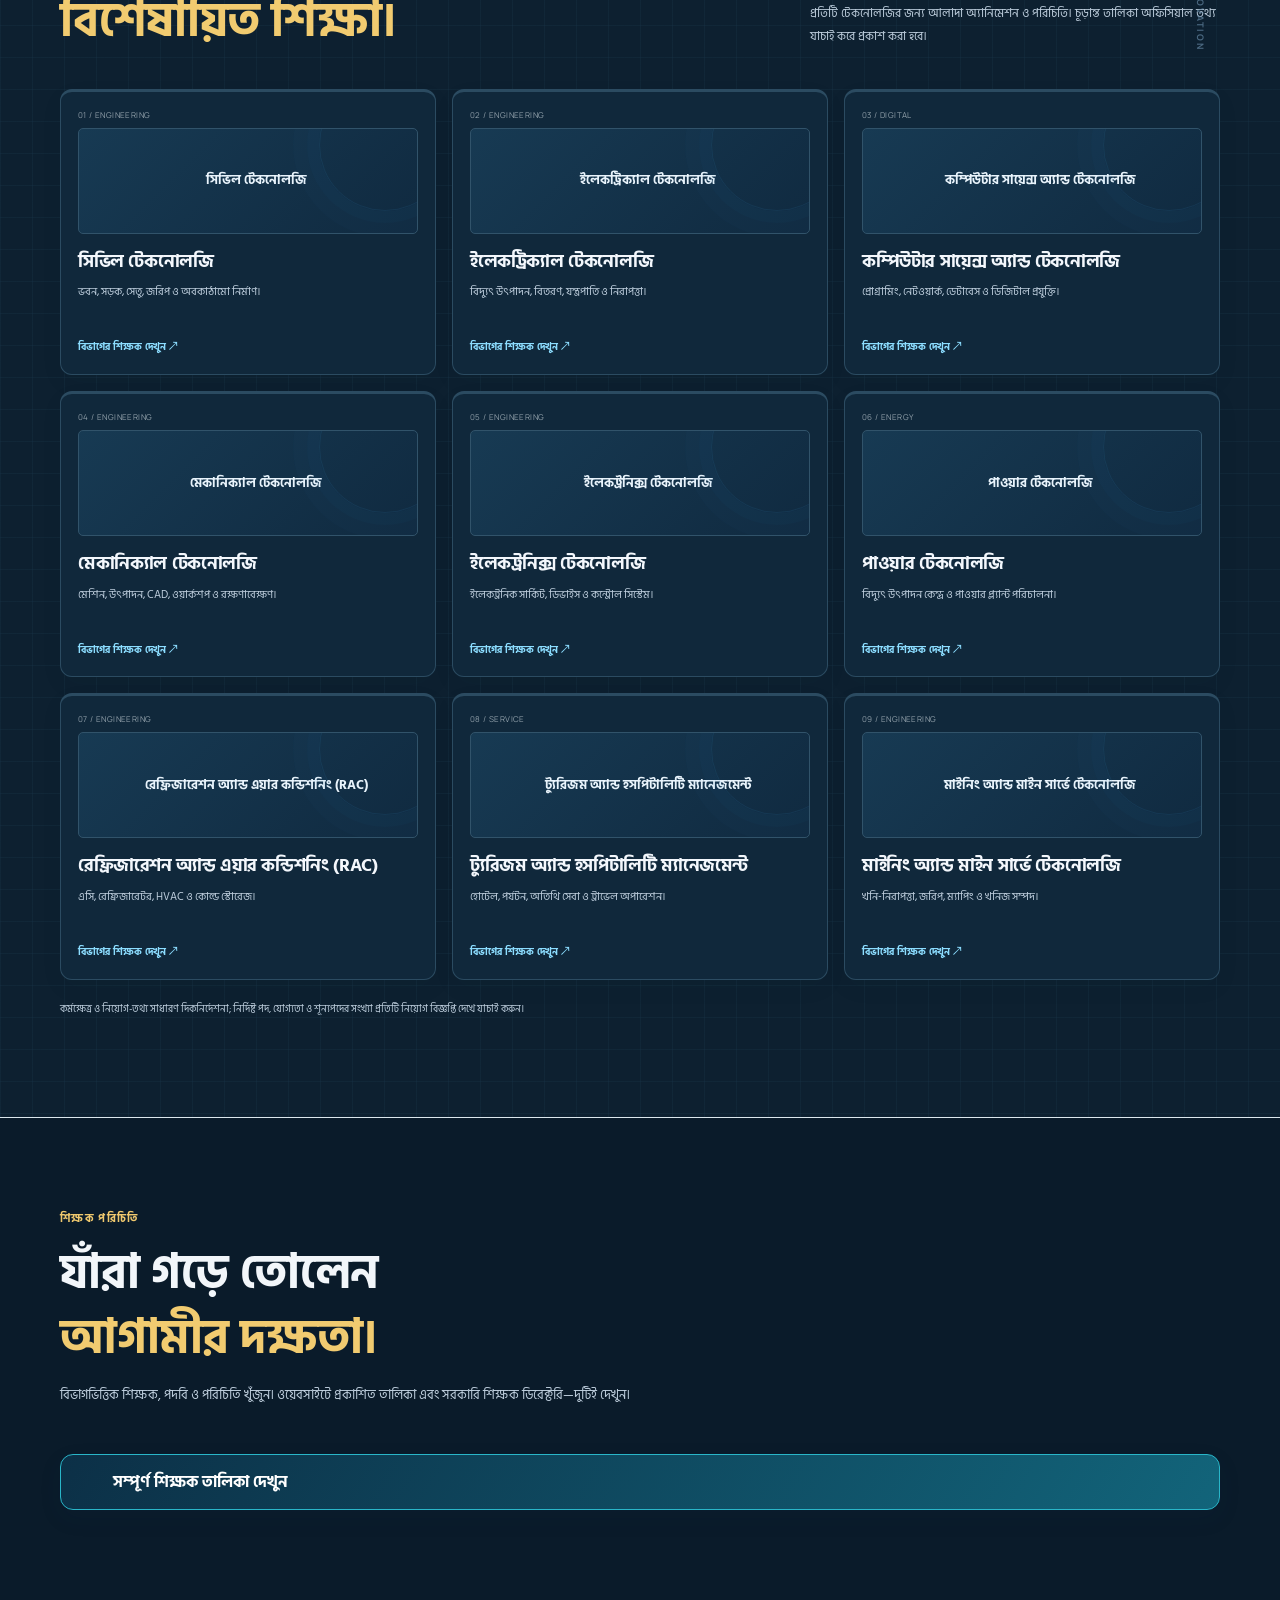
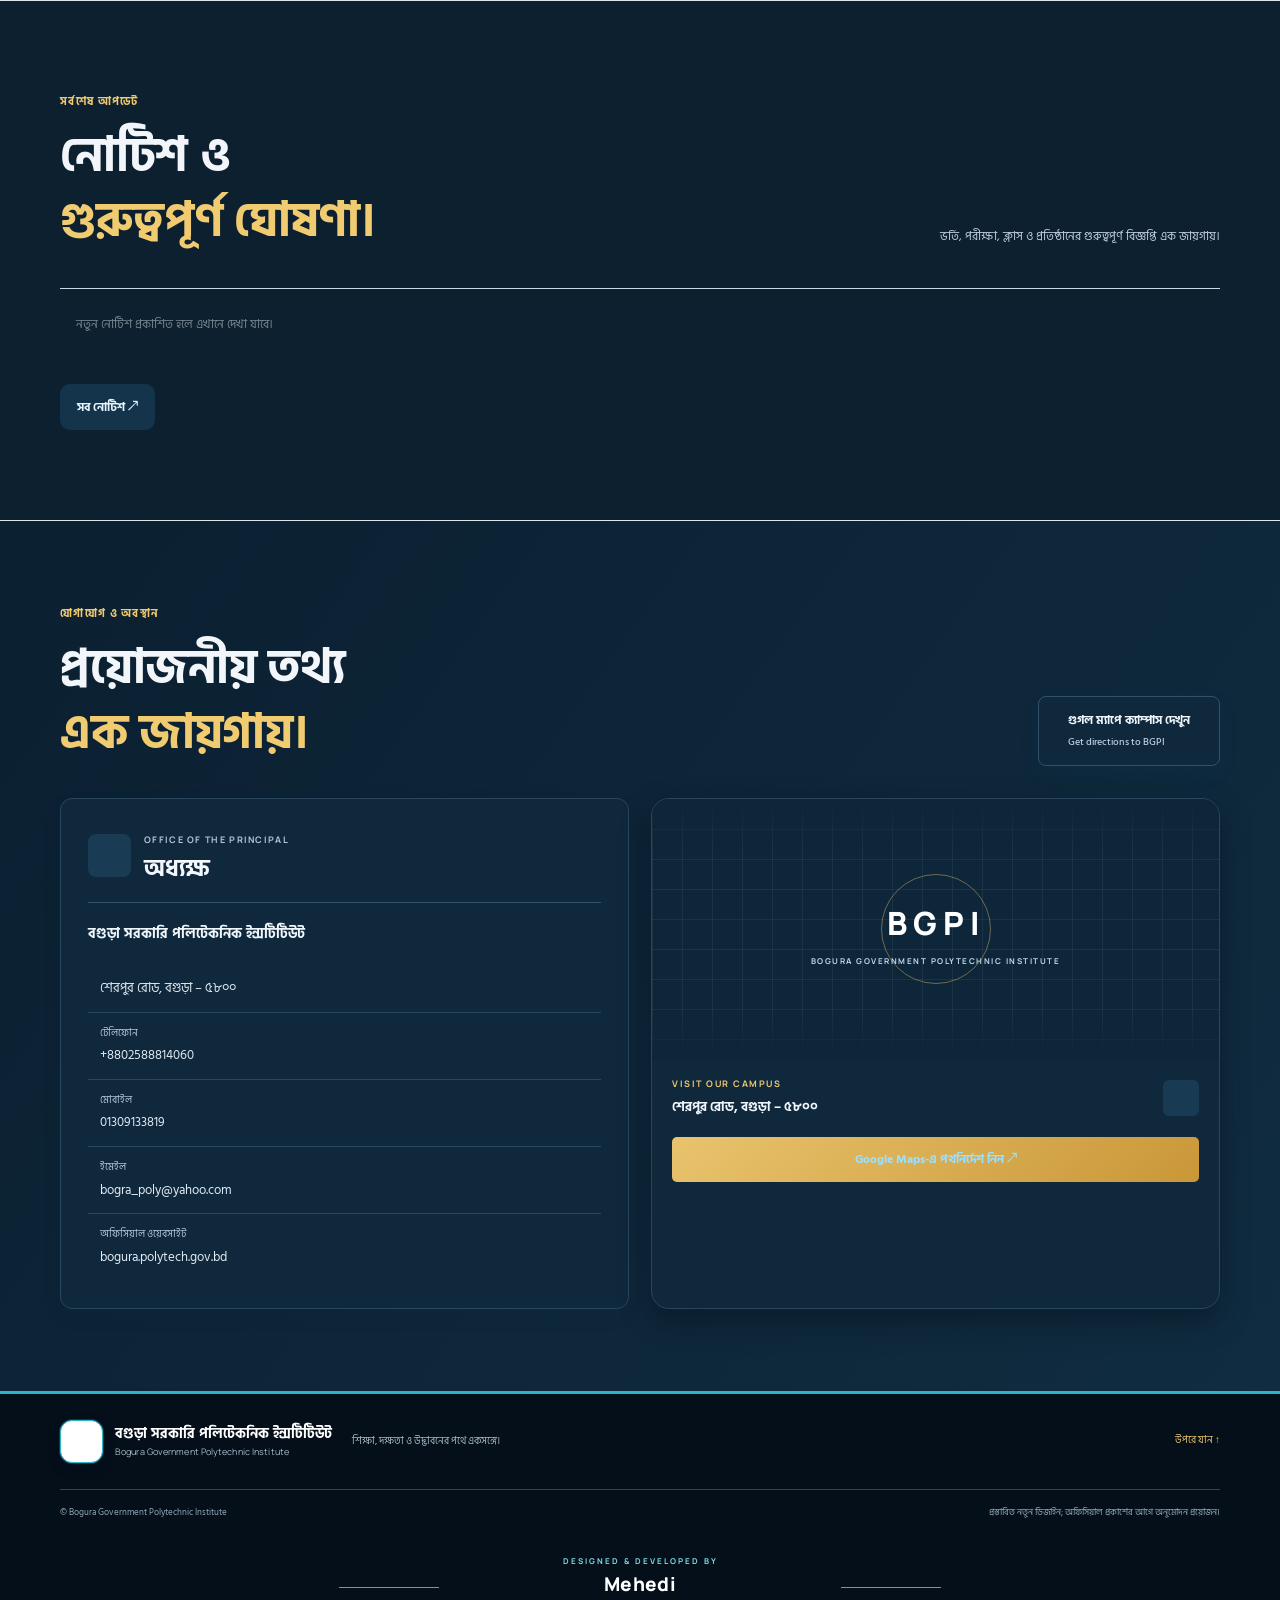
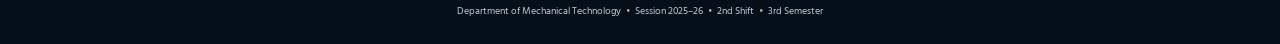
==== commit 1aa4cf2d: "Keep department names visible if scripts fail" ====
--- a/index.html
+++ b/index.html
@@ -34,7 +34,17 @@
 </section>
 <section class="quick"><div class="wrap quick-grid"><a href="#notices"><i data-lucide="bell-ring"></i><span><b data-t="q1">নোটিশ ও বিজ্ঞপ্তি</b><small data-t="q1s">সর্বশেষ আপডেট</small></span><i class="arrow" data-lucide="arrow-up-right"></i></a><a href="#technology"><i data-lucide="cpu"></i><span><b data-t="q2">বিভাগ ও টেকনোলজি</b><small data-t="q2s">বিষয়ভিত্তিক তথ্য</small></span><i class="arrow" data-lucide="arrow-up-right"></i></a><a href="#teachers"><i data-lucide="users-round"></i><span><b data-t="q3">শিক্ষক পরিচিতি</b><small data-t="q3s">শিক্ষক-কর্মকর্তাদের তথ্য</small></span><i class="arrow" data-lucide="arrow-up-right"></i></a><a href="#contact"><i data-lucide="map-pin"></i><span><b data-t="q4">যোগাযোগ</b><small data-t="q4s">ঠিকানা ও প্রয়োজনীয় তথ্য</small></span><i class="arrow" data-lucide="arrow-up-right"></i></a></div></section>
 <section class="section" id="about"><div class="wrap about-grid"><div class="reveal"><span class="kicker" data-t="aboutK">আমাদের প্রতিষ্ঠান</span><h2 data-t-html="aboutH">শিক্ষা হোক দক্ষতার<br><em>শক্ত ভিত।</em></h2></div><div class="about-copy reveal"><p data-t="aboutText">একাডেমিক তথ্য, বিভাগ, শিক্ষক পরিচিতি ও গুরুত্বপূর্ণ বিজ্ঞপ্তি এক জায়গায় সহজে খুঁজে পাওয়ার জন্য এই ডিজিটাল প্ল্যাটফর্ম তৈরি করা হচ্ছে।</p><div class="points"><span><i data-lucide="check-circle-2"></i><b data-t="p1">সহজ ও গোছানো তথ্য</b></span><span><i data-lucide="check-circle-2"></i><b data-t="p2">মোবাইল-ফ্রেন্ডলি অভিজ্ঞতা</b></span><span><i data-lucide="check-circle-2"></i><b data-t="p3">বাংলা ও ইংরেজি—দুই ভাষা</b></span></div><small class="disclaimer" data-t="disclaimer">অফিসিয়াল তথ্য যাচাই ও অনুমোদন সাপেক্ষে হালনাগাদ করা হবে।</small></div></div></section>
-<section class="section tech-section" id="technology"><div class="wrap"><div class="section-head"><div><span class="kicker" data-t="techK">একাডেমিক বিভাগ</span><h2 data-t-html="techH">প্রযুক্তির পথে<br><em>বিশেষায়িত শিক্ষা।</em></h2></div><p data-t="techText">প্রতিটি টেকনোলজির জন্য আলাদা অ্যানিমেশন ও পরিচিতি। চূড়ান্ত তালিকা অফিসিয়াল তথ্য যাচাই করে প্রকাশ করা হবে।</p></div><div class="tech-grid" id="technologyGrid"></div><p class="fineprint" data-t="techNote">কর্মক্ষেত্র ও নিয়োগ-তথ্য সাধারণ দিকনির্দেশনা; নির্দিষ্ট পদ, যোগ্যতা ও শূন্যপদের সংখ্যা প্রতিটি নিয়োগ বিজ্ঞপ্তি দেখে যাচাই করুন।</p></div></section>
+<section class="section tech-section" id="technology"><div class="wrap"><div class="section-head"><div><span class="kicker" data-t="techK">একাডেমিক বিভাগ</span><h2 data-t-html="techH">প্রযুক্তির পথে<br><em>বিশেষায়িত শিক্ষা।</em></h2></div><p data-t="techText">প্রতিটি টেকনোলজির জন্য আলাদা অ্যানিমেশন ও পরিচিতি। চূড়ান্ত তালিকা অফিসিয়াল তথ্য যাচাই করে প্রকাশ করা হবে।</p></div><div class="tech-grid" id="technologyGrid">
+<article class="tech-card civil"><div class="card-top"><small>01 / ENGINEERING</small><i data-lucide="building-2"></i></div><div class="tech-icon-panel"><i data-lucide="building-2"></i><span>সিভিল টেকনোলজি</span></div><h3>সিভিল টেকনোলজি</h3><p>ভবন, সড়ক, সেতু, জরিপ ও অবকাঠামো নির্মাণ।</p><a href="#teachers">বিভাগের শিক্ষক দেখুন ↗</a></article>
+<article class="tech-card electrical"><div class="card-top"><small>02 / ENGINEERING</small><i data-lucide="zap"></i></div><div class="tech-icon-panel"><i data-lucide="zap"></i><span>ইলেকট্রিক্যাল টেকনোলজি</span></div><h3>ইলেকট্রিক্যাল টেকনোলজি</h3><p>বিদ্যুৎ উৎপাদন, বিতরণ, যন্ত্রপাতি ও নিরাপত্তা।</p><a href="#teachers">বিভাগের শিক্ষক দেখুন ↗</a></article>
+<article class="tech-card computer"><div class="card-top"><small>03 / DIGITAL</small><i data-lucide="code-2"></i></div><div class="tech-icon-panel"><i data-lucide="code-2"></i><span>কম্পিউটার সায়েন্স অ্যান্ড টেকনোলজি</span></div><h3>কম্পিউটার সায়েন্স অ্যান্ড টেকনোলজি</h3><p>প্রোগ্রামিং, নেটওয়ার্ক, ডেটাবেস ও ডিজিটাল প্রযুক্তি।</p><a href="#teachers">বিভাগের শিক্ষক দেখুন ↗</a></article>
+<article class="tech-card mechanical"><div class="card-top"><small>04 / ENGINEERING</small><i data-lucide="settings"></i></div><div class="tech-icon-panel"><i data-lucide="settings"></i><span>মেকানিক্যাল টেকনোলজি</span></div><h3>মেকানিক্যাল টেকনোলজি</h3><p>মেশিন, উৎপাদন, CAD, ওয়ার্কশপ ও রক্ষণাবেক্ষণ।</p><a href="#teachers">বিভাগের শিক্ষক দেখুন ↗</a></article>
+<article class="tech-card electronics"><div class="card-top"><small>05 / ENGINEERING</small><i data-lucide="cpu"></i></div><div class="tech-icon-panel"><i data-lucide="cpu"></i><span>ইলেকট্রনিক্স টেকনোলজি</span></div><h3>ইলেকট্রনিক্স টেকনোলজি</h3><p>ইলেকট্রনিক সার্কিট, ডিভাইস ও কন্ট্রোল সিস্টেম।</p><a href="#teachers">বিভাগের শিক্ষক দেখুন ↗</a></article>
+<article class="tech-card power"><div class="card-top"><small>06 / ENERGY</small><i data-lucide="battery-charging"></i></div><div class="tech-icon-panel"><i data-lucide="battery-charging"></i><span>পাওয়ার টেকনোলজি</span></div><h3>পাওয়ার টেকনোলজি</h3><p>বিদ্যুৎ উৎপাদন কেন্দ্র ও পাওয়ার প্ল্যান্ট পরিচালনা।</p><a href="#teachers">বিভাগের শিক্ষক দেখুন ↗</a></article>
+<article class="tech-card rac"><div class="card-top"><small>07 / ENGINEERING</small><i data-lucide="snowflake"></i></div><div class="tech-icon-panel"><i data-lucide="snowflake"></i><span>রেফ্রিজারেশন অ্যান্ড এয়ার কন্ডিশনিং (RAC)</span></div><h3>রেফ্রিজারেশন অ্যান্ড এয়ার কন্ডিশনিং (RAC)</h3><p>এসি, রেফ্রিজারেটর, HVAC ও কোল্ড স্টোরেজ।</p><a href="#teachers">বিভাগের শিক্ষক দেখুন ↗</a></article>
+<article class="tech-card tourism"><div class="card-top"><small>08 / SERVICE</small><i data-lucide="briefcase-business"></i></div><div class="tech-icon-panel"><i data-lucide="briefcase-business"></i><span>ট্যুরিজম অ্যান্ড হসপিটালিটি ম্যানেজমেন্ট</span></div><h3>ট্যুরিজম অ্যান্ড হসপিটালিটি ম্যানেজমেন্ট</h3><p>হোটেল, পর্যটন, অতিথি সেবা ও ট্রাভেল অপারেশন।</p><a href="#teachers">বিভাগের শিক্ষক দেখুন ↗</a></article>
+<article class="tech-card mining"><div class="card-top"><small>09 / ENGINEERING</small><i data-lucide="mountain"></i></div><div class="tech-icon-panel"><i data-lucide="mountain"></i><span>মাইনিং অ্যান্ড মাইন সার্ভে টেকনোলজি</span></div><h3>মাইনিং অ্যান্ড মাইন সার্ভে টেকনোলজি</h3><p>খনি-নিরাপত্তা, জরিপ, ম্যাপিং ও খনিজ সম্পদ।</p><a href="#teachers">বিভাগের শিক্ষক দেখুন ↗</a></article>
+</div><p class="fineprint" data-t="techNote">কর্মক্ষেত্র ও নিয়োগ-তথ্য সাধারণ দিকনির্দেশনা; নির্দিষ্ট পদ, যোগ্যতা ও শূন্যপদের সংখ্যা প্রতিটি নিয়োগ বিজ্ঞপ্তি দেখে যাচাই করুন।</p></div></section>
 <section class="section" id="teachers"><div class="wrap"><div class="section-head"><div><span class="kicker" data-t="facultyK">শিক্ষক পরিচিতি</span><h2 data-t-html="facultyH">যাঁরা গড়ে তোলেন<br><em>আগামীর দক্ষতা।</em></h2><p class="faculty-intro" data-t="facultyIntro">বিভাগভিত্তিক শিক্ষক, পদবি ও পরিচিতি খুঁজুন। ওয়েবসাইটে প্রকাশিত তালিকা এবং সরকারি শিক্ষক ডিরেক্টরি—দুটিই দেখুন।</p></div></div><a class="teacher-directory-toggle" href="faculty.html"><i data-lucide="users-round"></i><span>সম্পূর্ণ শিক্ষক তালিকা দেখুন</span><i class="toggle-chevron" data-lucide="arrow-up-right"></i></a></div></section>
 <section class="section notices" id="notices"><div class="wrap"><div class="section-head"><div><span class="kicker" data-t="noticeK">সর্বশেষ আপডেট</span><h2 data-t-html="noticeH">নোটিশ ও<br><em>গুরুত্বপূর্ণ ঘোষণা।</em></h2></div><p data-t="noticeText">ভর্তি, পরীক্ষা, ক্লাস ও প্রতিষ্ঠানের গুরুত্বপূর্ণ বিজ্ঞপ্তি এক জায়গায়।</p></div><div id="noticeList" class="notice-list"><div class="empty-notice"><i data-lucide="calendar-clock"></i><span data-t="noticeEmpty">নতুন নোটিশ প্রকাশিত হলে এখানে দেখা যাবে।</span></div></div><a class="btn dark" href="https://bogura.polytech.gov.bd/pages/notices" target="_blank" rel="noopener" data-t="allNotices">সব নোটিশ ↗</a></div></section>
 <section class="contact" id="contact"><div class="wrap"><div class="contact-heading"><div><span class="kicker" data-t="contactK">যোগাযোগ ও অবস্থান</span><h2 data-t-html="contactH">প্রয়োজনীয় তথ্য<br><em>এক জায়গায়।</em></h2></div><a class="map-button" href="https://shorturl.at/mJTmU" target="_blank" rel="noopener"><i data-lucide="map-pinned"></i><span>গুগল ম্যাপে ক্যাম্পাস দেখুন<small>Get directions to BGPI</small></span><i data-lucide="arrow-up-right"></i></a></div><div class="contact-details-grid"><article class="contact-card principal-card"><div class="contact-card-title"><span class="contact-symbol"><i data-lucide="user-round"></i></span><div><small>OFFICE OF THE PRINCIPAL</small><h3>অধ্যক্ষ</h3></div></div><p>বগুড়া সরকারি পলিটেকনিক ইন্সটিটিউট</p><div class="contact-line"><i data-lucide="map-pin"></i><span>শেরপুর রোড, বগুড়া – ৫৮০০</span></div><a class="contact-line" href="tel:+8802588814060"><i data-lucide="phone"></i><span><small>টেলিফোন</small>+8802588814060</span></a><a class="contact-line" href="tel:01309133819"><i data-lucide="smartphone"></i><span><small>মোবাইল</small>01309133819</span></a><a class="contact-line" href="mailto:bogra_poly@yahoo.com"><i data-lucide="mail"></i><span><small>ইমেইল</small>bogra_poly@yahoo.com</span></a><a class="contact-line" href="https://bogura.polytech.gov.bd/" target="_blank" rel="noopener"><i data-lucide="globe"></i><span><small>অফিসিয়াল ওয়েবসাইট</small>bogura.polytech.gov.bd</span></a></article><article class="map-card"><div class="map-card-art"><span class="map-pulse"></span><i data-lucide="landmark"></i><b>BGPI</b><small>BOGURA GOVERNMENT POLYTECHNIC INSTITUTE</small><div class="map-grid-art"></div></div><div class="map-card-bottom"><div><small>VISIT OUR CAMPUS</small><b>শেরপুর রোড, বগুড়া – ৫৮০০</b></div><a href="https://shorturl.at/mJTmU" target="_blank" rel="noopener" aria-label="Google Maps"><i data-lucide="arrow-up-right"></i></a></div><a class="map-full-link" href="https://shorturl.at/mJTmU" target="_blank" rel="noopener">Google Maps-এ পথনির্দেশ নিন ↗</a></article></div></div></section></main>
--- a/assets/css/style.css
+++ b/assets/css/style.css
@@ -971,3 +971,17 @@
  body{background-size:28px 28px}
  .hero{background-size:28px 28px,28px 28px,auto,auto}
 }
+
+/* Final shared engineering accents for the searchable directory and action controls. */
+.clear-btn{background:linear-gradient(135deg,#147c96,#0c536f)!important;border-color:#29b6c9!important;color:#fff!important}
+.directory-hero .breadcrumb a{color:#ffd083}
+.directory-count strong{color:var(--ink)}
+.department-heading>svg{color:#29b6c9!important}
+:root[data-theme="light"] .serial{background:#e2f3f6!important;border-color:#b9e2e8!important;color:#12667d!important}
+:root[data-theme="light"] .meta span,:root[data-theme="light"] .meta a{background:#eaf3f6!important;color:#1a4053!important}
+
+
+/* Resilience fix: never hide page content when a script fails to initialize. */
+.reveal{opacity:1;transform:none;transition:opacity .7s,transform .7s}
+.js-ready .reveal{opacity:0;transform:translateY(16px)}
+.js-ready .reveal.visible{opacity:1;transform:none}
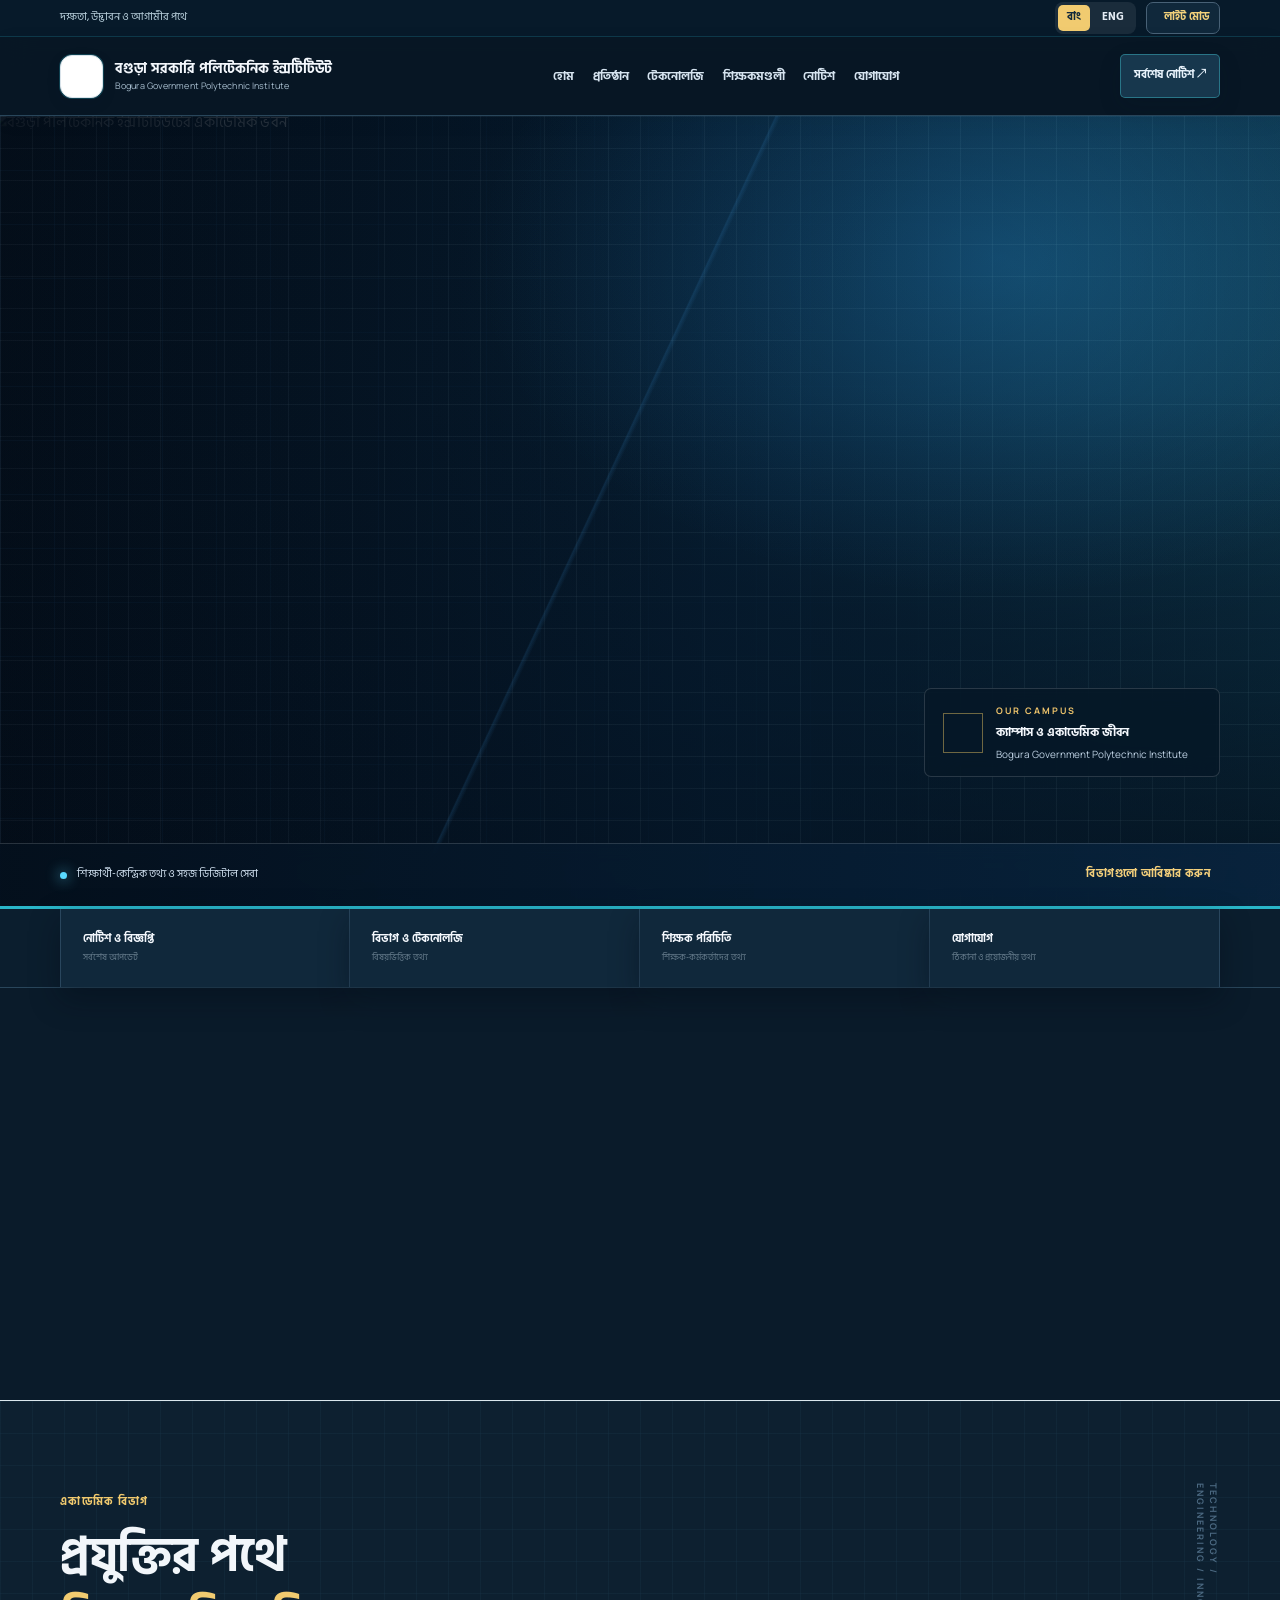
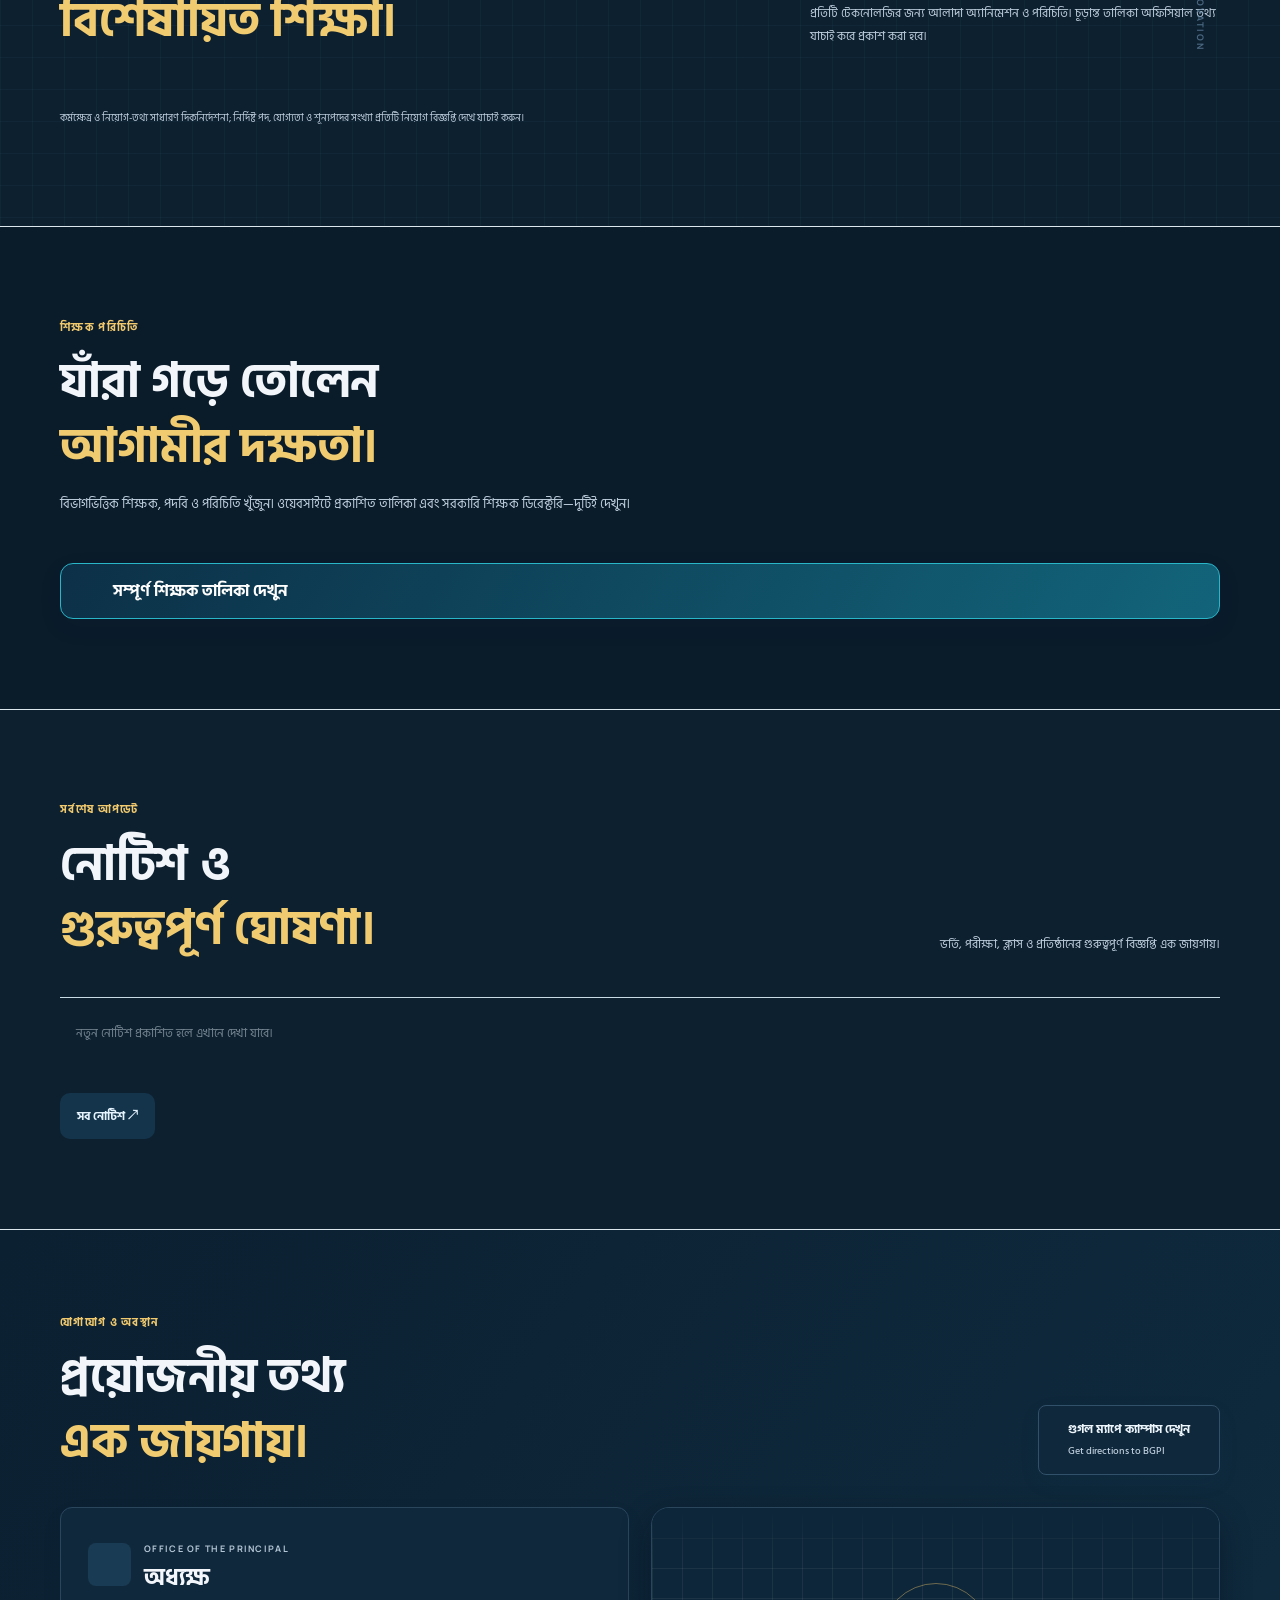
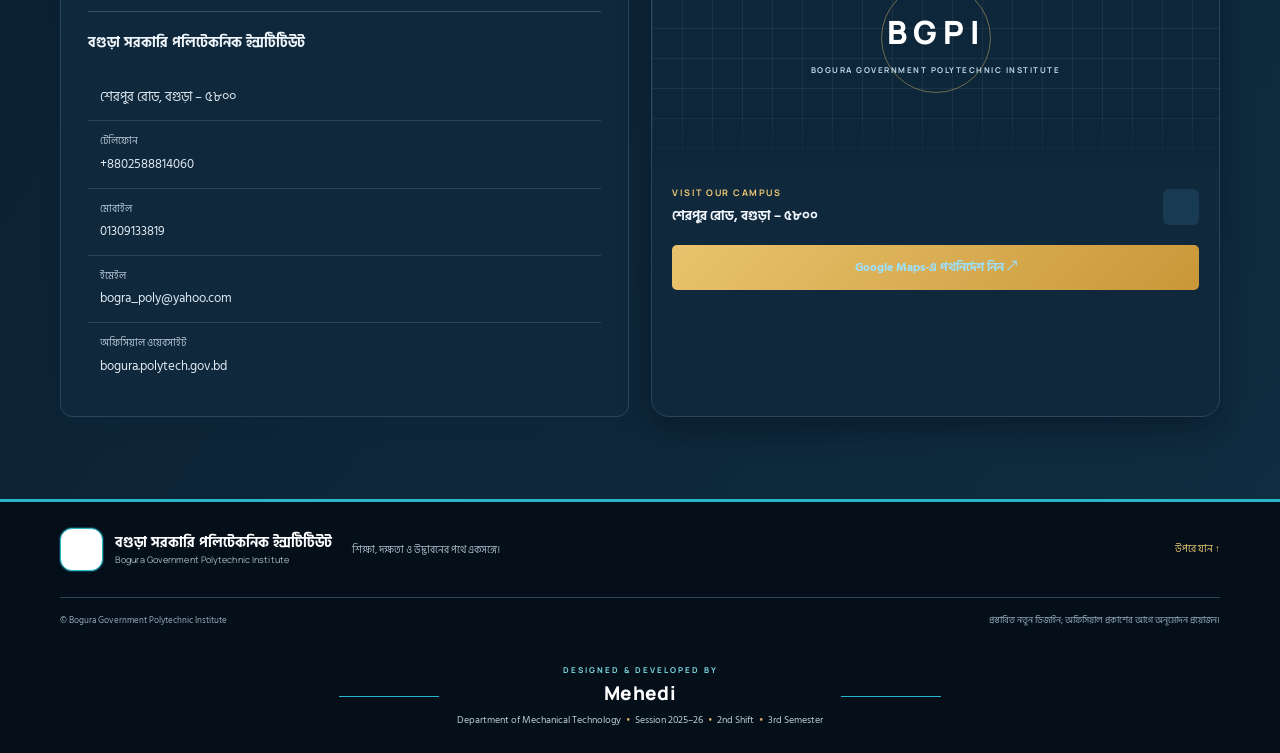
==== commit 0e2c7343: "Restore homepage before department fallback" ====
--- a/index.html
+++ b/index.html
@@ -34,17 +34,7 @@
 </section>
 <section class="quick"><div class="wrap quick-grid"><a href="#notices"><i data-lucide="bell-ring"></i><span><b data-t="q1">নোটিশ ও বিজ্ঞপ্তি</b><small data-t="q1s">সর্বশেষ আপডেট</small></span><i class="arrow" data-lucide="arrow-up-right"></i></a><a href="#technology"><i data-lucide="cpu"></i><span><b data-t="q2">বিভাগ ও টেকনোলজি</b><small data-t="q2s">বিষয়ভিত্তিক তথ্য</small></span><i class="arrow" data-lucide="arrow-up-right"></i></a><a href="#teachers"><i data-lucide="users-round"></i><span><b data-t="q3">শিক্ষক পরিচিতি</b><small data-t="q3s">শিক্ষক-কর্মকর্তাদের তথ্য</small></span><i class="arrow" data-lucide="arrow-up-right"></i></a><a href="#contact"><i data-lucide="map-pin"></i><span><b data-t="q4">যোগাযোগ</b><small data-t="q4s">ঠিকানা ও প্রয়োজনীয় তথ্য</small></span><i class="arrow" data-lucide="arrow-up-right"></i></a></div></section>
 <section class="section" id="about"><div class="wrap about-grid"><div class="reveal"><span class="kicker" data-t="aboutK">আমাদের প্রতিষ্ঠান</span><h2 data-t-html="aboutH">শিক্ষা হোক দক্ষতার<br><em>শক্ত ভিত।</em></h2></div><div class="about-copy reveal"><p data-t="aboutText">একাডেমিক তথ্য, বিভাগ, শিক্ষক পরিচিতি ও গুরুত্বপূর্ণ বিজ্ঞপ্তি এক জায়গায় সহজে খুঁজে পাওয়ার জন্য এই ডিজিটাল প্ল্যাটফর্ম তৈরি করা হচ্ছে।</p><div class="points"><span><i data-lucide="check-circle-2"></i><b data-t="p1">সহজ ও গোছানো তথ্য</b></span><span><i data-lucide="check-circle-2"></i><b data-t="p2">মোবাইল-ফ্রেন্ডলি অভিজ্ঞতা</b></span><span><i data-lucide="check-circle-2"></i><b data-t="p3">বাংলা ও ইংরেজি—দুই ভাষা</b></span></div><small class="disclaimer" data-t="disclaimer">অফিসিয়াল তথ্য যাচাই ও অনুমোদন সাপেক্ষে হালনাগাদ করা হবে।</small></div></div></section>
-<section class="section tech-section" id="technology"><div class="wrap"><div class="section-head"><div><span class="kicker" data-t="techK">একাডেমিক বিভাগ</span><h2 data-t-html="techH">প্রযুক্তির পথে<br><em>বিশেষায়িত শিক্ষা।</em></h2></div><p data-t="techText">প্রতিটি টেকনোলজির জন্য আলাদা অ্যানিমেশন ও পরিচিতি। চূড়ান্ত তালিকা অফিসিয়াল তথ্য যাচাই করে প্রকাশ করা হবে।</p></div><div class="tech-grid" id="technologyGrid">
-<article class="tech-card civil"><div class="card-top"><small>01 / ENGINEERING</small><i data-lucide="building-2"></i></div><div class="tech-icon-panel"><i data-lucide="building-2"></i><span>সিভিল টেকনোলজি</span></div><h3>সিভিল টেকনোলজি</h3><p>ভবন, সড়ক, সেতু, জরিপ ও অবকাঠামো নির্মাণ।</p><a href="#teachers">বিভাগের শিক্ষক দেখুন ↗</a></article>
-<article class="tech-card electrical"><div class="card-top"><small>02 / ENGINEERING</small><i data-lucide="zap"></i></div><div class="tech-icon-panel"><i data-lucide="zap"></i><span>ইলেকট্রিক্যাল টেকনোলজি</span></div><h3>ইলেকট্রিক্যাল টেকনোলজি</h3><p>বিদ্যুৎ উৎপাদন, বিতরণ, যন্ত্রপাতি ও নিরাপত্তা।</p><a href="#teachers">বিভাগের শিক্ষক দেখুন ↗</a></article>
-<article class="tech-card computer"><div class="card-top"><small>03 / DIGITAL</small><i data-lucide="code-2"></i></div><div class="tech-icon-panel"><i data-lucide="code-2"></i><span>কম্পিউটার সায়েন্স অ্যান্ড টেকনোলজি</span></div><h3>কম্পিউটার সায়েন্স অ্যান্ড টেকনোলজি</h3><p>প্রোগ্রামিং, নেটওয়ার্ক, ডেটাবেস ও ডিজিটাল প্রযুক্তি।</p><a href="#teachers">বিভাগের শিক্ষক দেখুন ↗</a></article>
-<article class="tech-card mechanical"><div class="card-top"><small>04 / ENGINEERING</small><i data-lucide="settings"></i></div><div class="tech-icon-panel"><i data-lucide="settings"></i><span>মেকানিক্যাল টেকনোলজি</span></div><h3>মেকানিক্যাল টেকনোলজি</h3><p>মেশিন, উৎপাদন, CAD, ওয়ার্কশপ ও রক্ষণাবেক্ষণ।</p><a href="#teachers">বিভাগের শিক্ষক দেখুন ↗</a></article>
-<article class="tech-card electronics"><div class="card-top"><small>05 / ENGINEERING</small><i data-lucide="cpu"></i></div><div class="tech-icon-panel"><i data-lucide="cpu"></i><span>ইলেকট্রনিক্স টেকনোলজি</span></div><h3>ইলেকট্রনিক্স টেকনোলজি</h3><p>ইলেকট্রনিক সার্কিট, ডিভাইস ও কন্ট্রোল সিস্টেম।</p><a href="#teachers">বিভাগের শিক্ষক দেখুন ↗</a></article>
-<article class="tech-card power"><div class="card-top"><small>06 / ENERGY</small><i data-lucide="battery-charging"></i></div><div class="tech-icon-panel"><i data-lucide="battery-charging"></i><span>পাওয়ার টেকনোলজি</span></div><h3>পাওয়ার টেকনোলজি</h3><p>বিদ্যুৎ উৎপাদন কেন্দ্র ও পাওয়ার প্ল্যান্ট পরিচালনা।</p><a href="#teachers">বিভাগের শিক্ষক দেখুন ↗</a></article>
-<article class="tech-card rac"><div class="card-top"><small>07 / ENGINEERING</small><i data-lucide="snowflake"></i></div><div class="tech-icon-panel"><i data-lucide="snowflake"></i><span>রেফ্রিজারেশন অ্যান্ড এয়ার কন্ডিশনিং (RAC)</span></div><h3>রেফ্রিজারেশন অ্যান্ড এয়ার কন্ডিশনিং (RAC)</h3><p>এসি, রেফ্রিজারেটর, HVAC ও কোল্ড স্টোরেজ।</p><a href="#teachers">বিভাগের শিক্ষক দেখুন ↗</a></article>
-<article class="tech-card tourism"><div class="card-top"><small>08 / SERVICE</small><i data-lucide="briefcase-business"></i></div><div class="tech-icon-panel"><i data-lucide="briefcase-business"></i><span>ট্যুরিজম অ্যান্ড হসপিটালিটি ম্যানেজমেন্ট</span></div><h3>ট্যুরিজম অ্যান্ড হসপিটালিটি ম্যানেজমেন্ট</h3><p>হোটেল, পর্যটন, অতিথি সেবা ও ট্রাভেল অপারেশন।</p><a href="#teachers">বিভাগের শিক্ষক দেখুন ↗</a></article>
-<article class="tech-card mining"><div class="card-top"><small>09 / ENGINEERING</small><i data-lucide="mountain"></i></div><div class="tech-icon-panel"><i data-lucide="mountain"></i><span>মাইনিং অ্যান্ড মাইন সার্ভে টেকনোলজি</span></div><h3>মাইনিং অ্যান্ড মাইন সার্ভে টেকনোলজি</h3><p>খনি-নিরাপত্তা, জরিপ, ম্যাপিং ও খনিজ সম্পদ।</p><a href="#teachers">বিভাগের শিক্ষক দেখুন ↗</a></article>
-</div><p class="fineprint" data-t="techNote">কর্মক্ষেত্র ও নিয়োগ-তথ্য সাধারণ দিকনির্দেশনা; নির্দিষ্ট পদ, যোগ্যতা ও শূন্যপদের সংখ্যা প্রতিটি নিয়োগ বিজ্ঞপ্তি দেখে যাচাই করুন।</p></div></section>
+<section class="section tech-section" id="technology"><div class="wrap"><div class="section-head"><div><span class="kicker" data-t="techK">একাডেমিক বিভাগ</span><h2 data-t-html="techH">প্রযুক্তির পথে<br><em>বিশেষায়িত শিক্ষা।</em></h2></div><p data-t="techText">প্রতিটি টেকনোলজির জন্য আলাদা অ্যানিমেশন ও পরিচিতি। চূড়ান্ত তালিকা অফিসিয়াল তথ্য যাচাই করে প্রকাশ করা হবে।</p></div><div class="tech-grid" id="technologyGrid"></div><p class="fineprint" data-t="techNote">কর্মক্ষেত্র ও নিয়োগ-তথ্য সাধারণ দিকনির্দেশনা; নির্দিষ্ট পদ, যোগ্যতা ও শূন্যপদের সংখ্যা প্রতিটি নিয়োগ বিজ্ঞপ্তি দেখে যাচাই করুন।</p></div></section>
 <section class="section" id="teachers"><div class="wrap"><div class="section-head"><div><span class="kicker" data-t="facultyK">শিক্ষক পরিচিতি</span><h2 data-t-html="facultyH">যাঁরা গড়ে তোলেন<br><em>আগামীর দক্ষতা।</em></h2><p class="faculty-intro" data-t="facultyIntro">বিভাগভিত্তিক শিক্ষক, পদবি ও পরিচিতি খুঁজুন। ওয়েবসাইটে প্রকাশিত তালিকা এবং সরকারি শিক্ষক ডিরেক্টরি—দুটিই দেখুন।</p></div></div><a class="teacher-directory-toggle" href="faculty.html"><i data-lucide="users-round"></i><span>সম্পূর্ণ শিক্ষক তালিকা দেখুন</span><i class="toggle-chevron" data-lucide="arrow-up-right"></i></a></div></section>
 <section class="section notices" id="notices"><div class="wrap"><div class="section-head"><div><span class="kicker" data-t="noticeK">সর্বশেষ আপডেট</span><h2 data-t-html="noticeH">নোটিশ ও<br><em>গুরুত্বপূর্ণ ঘোষণা।</em></h2></div><p data-t="noticeText">ভর্তি, পরীক্ষা, ক্লাস ও প্রতিষ্ঠানের গুরুত্বপূর্ণ বিজ্ঞপ্তি এক জায়গায়।</p></div><div id="noticeList" class="notice-list"><div class="empty-notice"><i data-lucide="calendar-clock"></i><span data-t="noticeEmpty">নতুন নোটিশ প্রকাশিত হলে এখানে দেখা যাবে।</span></div></div><a class="btn dark" href="https://bogura.polytech.gov.bd/pages/notices" target="_blank" rel="noopener" data-t="allNotices">সব নোটিশ ↗</a></div></section>
 <section class="contact" id="contact"><div class="wrap"><div class="contact-heading"><div><span class="kicker" data-t="contactK">যোগাযোগ ও অবস্থান</span><h2 data-t-html="contactH">প্রয়োজনীয় তথ্য<br><em>এক জায়গায়।</em></h2></div><a class="map-button" href="https://shorturl.at/mJTmU" target="_blank" rel="noopener"><i data-lucide="map-pinned"></i><span>গুগল ম্যাপে ক্যাম্পাস দেখুন<small>Get directions to BGPI</small></span><i data-lucide="arrow-up-right"></i></a></div><div class="contact-details-grid"><article class="contact-card principal-card"><div class="contact-card-title"><span class="contact-symbol"><i data-lucide="user-round"></i></span><div><small>OFFICE OF THE PRINCIPAL</small><h3>অধ্যক্ষ</h3></div></div><p>বগুড়া সরকারি পলিটেকনিক ইন্সটিটিউট</p><div class="contact-line"><i data-lucide="map-pin"></i><span>শেরপুর রোড, বগুড়া – ৫৮০০</span></div><a class="contact-line" href="tel:+8802588814060"><i data-lucide="phone"></i><span><small>টেলিফোন</small>+8802588814060</span></a><a class="contact-line" href="tel:01309133819"><i data-lucide="smartphone"></i><span><small>মোবাইল</small>01309133819</span></a><a class="contact-line" href="mailto:bogra_poly@yahoo.com"><i data-lucide="mail"></i><span><small>ইমেইল</small>bogra_poly@yahoo.com</span></a><a class="contact-line" href="https://bogura.polytech.gov.bd/" target="_blank" rel="noopener"><i data-lucide="globe"></i><span><small>অফিসিয়াল ওয়েবসাইট</small>bogura.polytech.gov.bd</span></a></article><article class="map-card"><div class="map-card-art"><span class="map-pulse"></span><i data-lucide="landmark"></i><b>BGPI</b><small>BOGURA GOVERNMENT POLYTECHNIC INSTITUTE</small><div class="map-grid-art"></div></div><div class="map-card-bottom"><div><small>VISIT OUR CAMPUS</small><b>শেরপুর রোড, বগুড়া – ৫৮০০</b></div><a href="https://shorturl.at/mJTmU" target="_blank" rel="noopener" aria-label="Google Maps"><i data-lucide="arrow-up-right"></i></a></div><a class="map-full-link" href="https://shorturl.at/mJTmU" target="_blank" rel="noopener">Google Maps-এ পথনির্দেশ নিন ↗</a></article></div></div></section></main>
--- a/assets/css/style.css
+++ b/assets/css/style.css
@@ -979,9 +979,3 @@
 .department-heading>svg{color:#29b6c9!important}
 :root[data-theme="light"] .serial{background:#e2f3f6!important;border-color:#b9e2e8!important;color:#12667d!important}
 :root[data-theme="light"] .meta span,:root[data-theme="light"] .meta a{background:#eaf3f6!important;color:#1a4053!important}
-
-
-/* Resilience fix: never hide page content when a script fails to initialize. */
-.reveal{opacity:1;transform:none;transition:opacity .7s,transform .7s}
-.js-ready .reveal{opacity:0;transform:translateY(16px)}
-.js-ready .reveal.visible{opacity:1;transform:none}
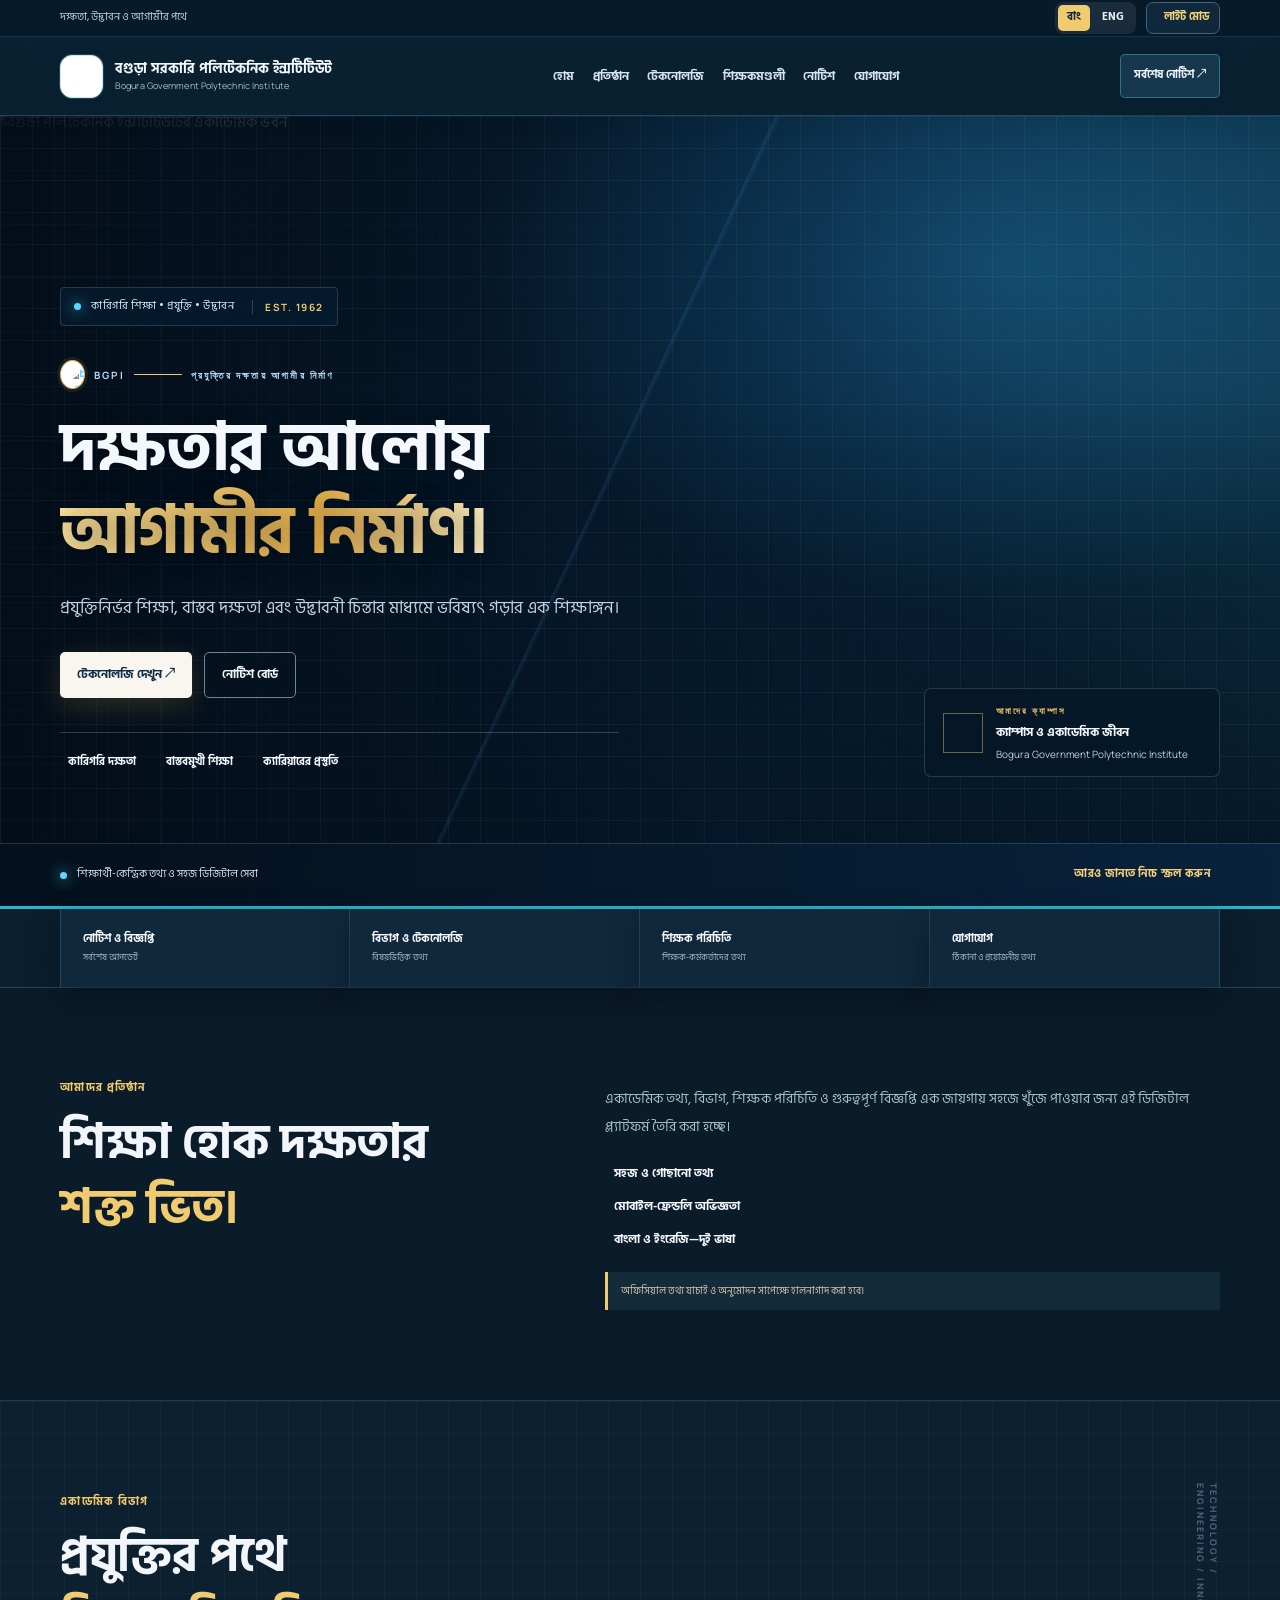
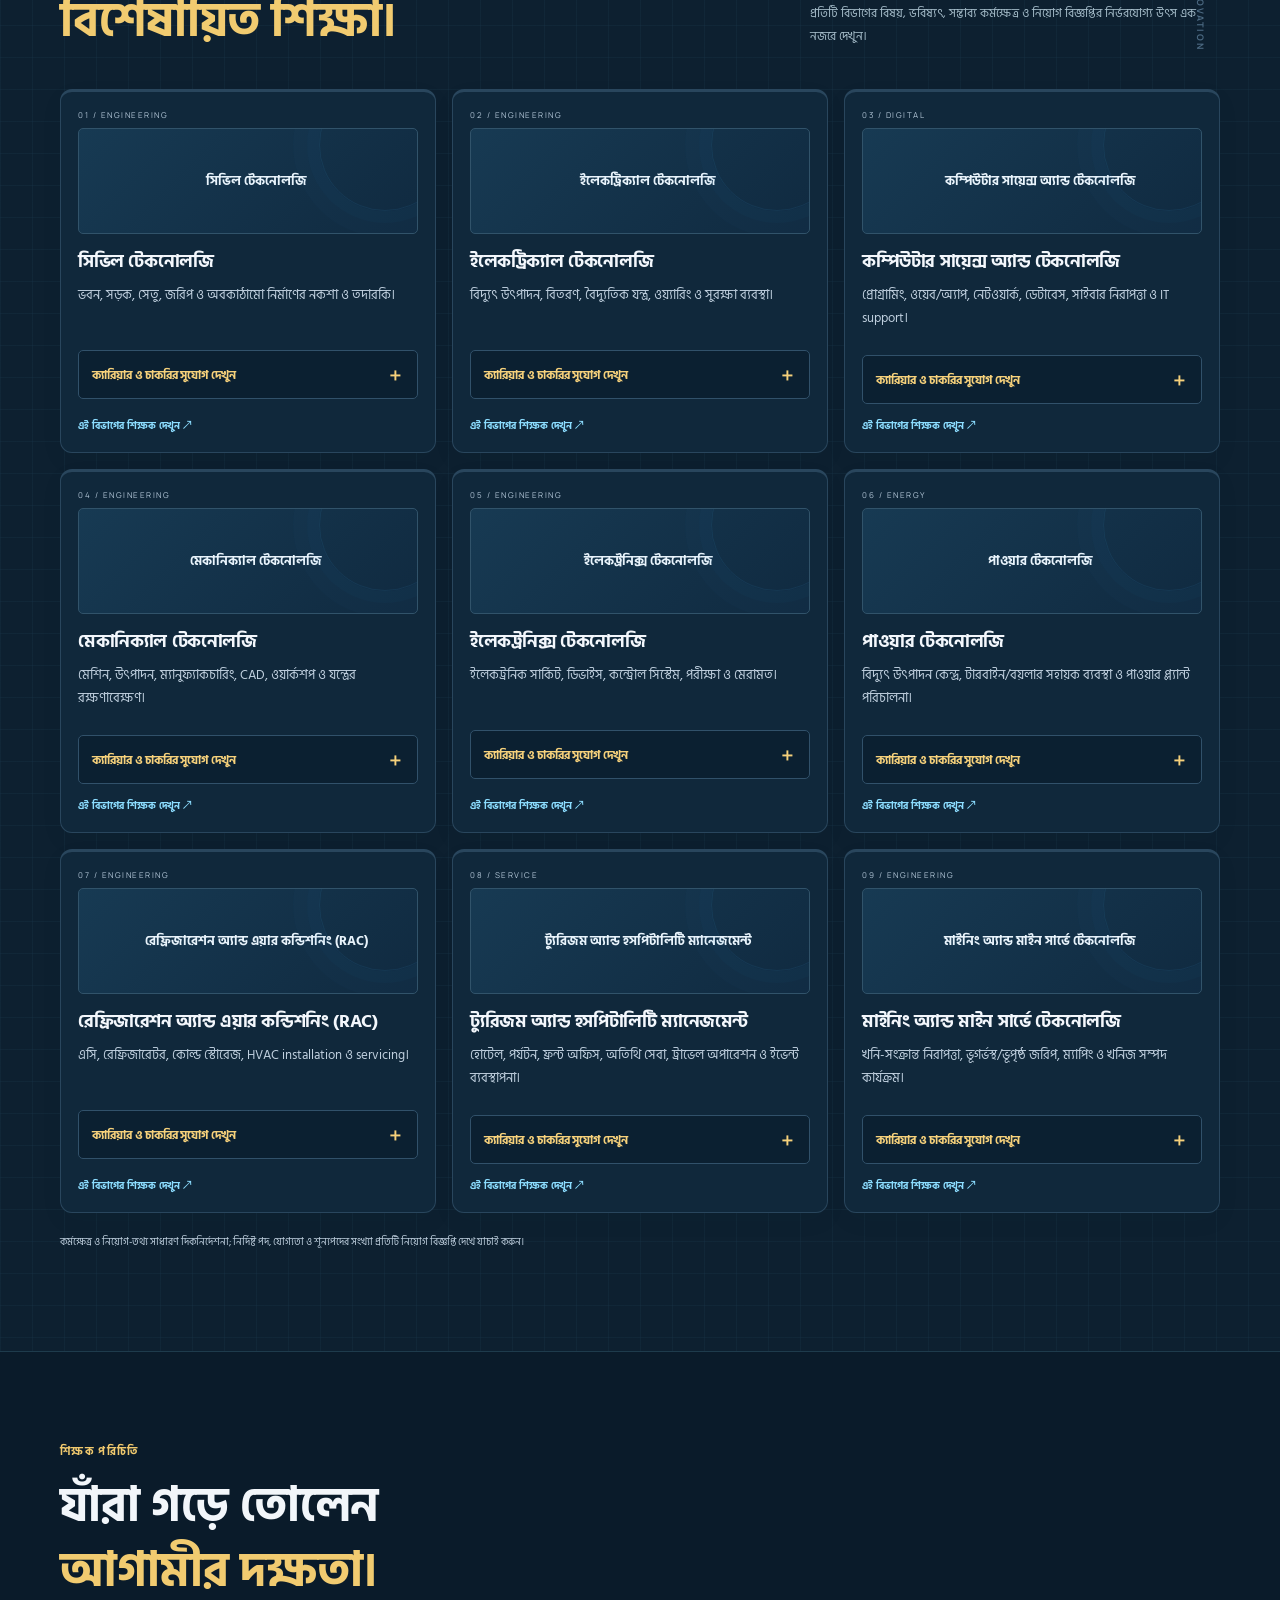
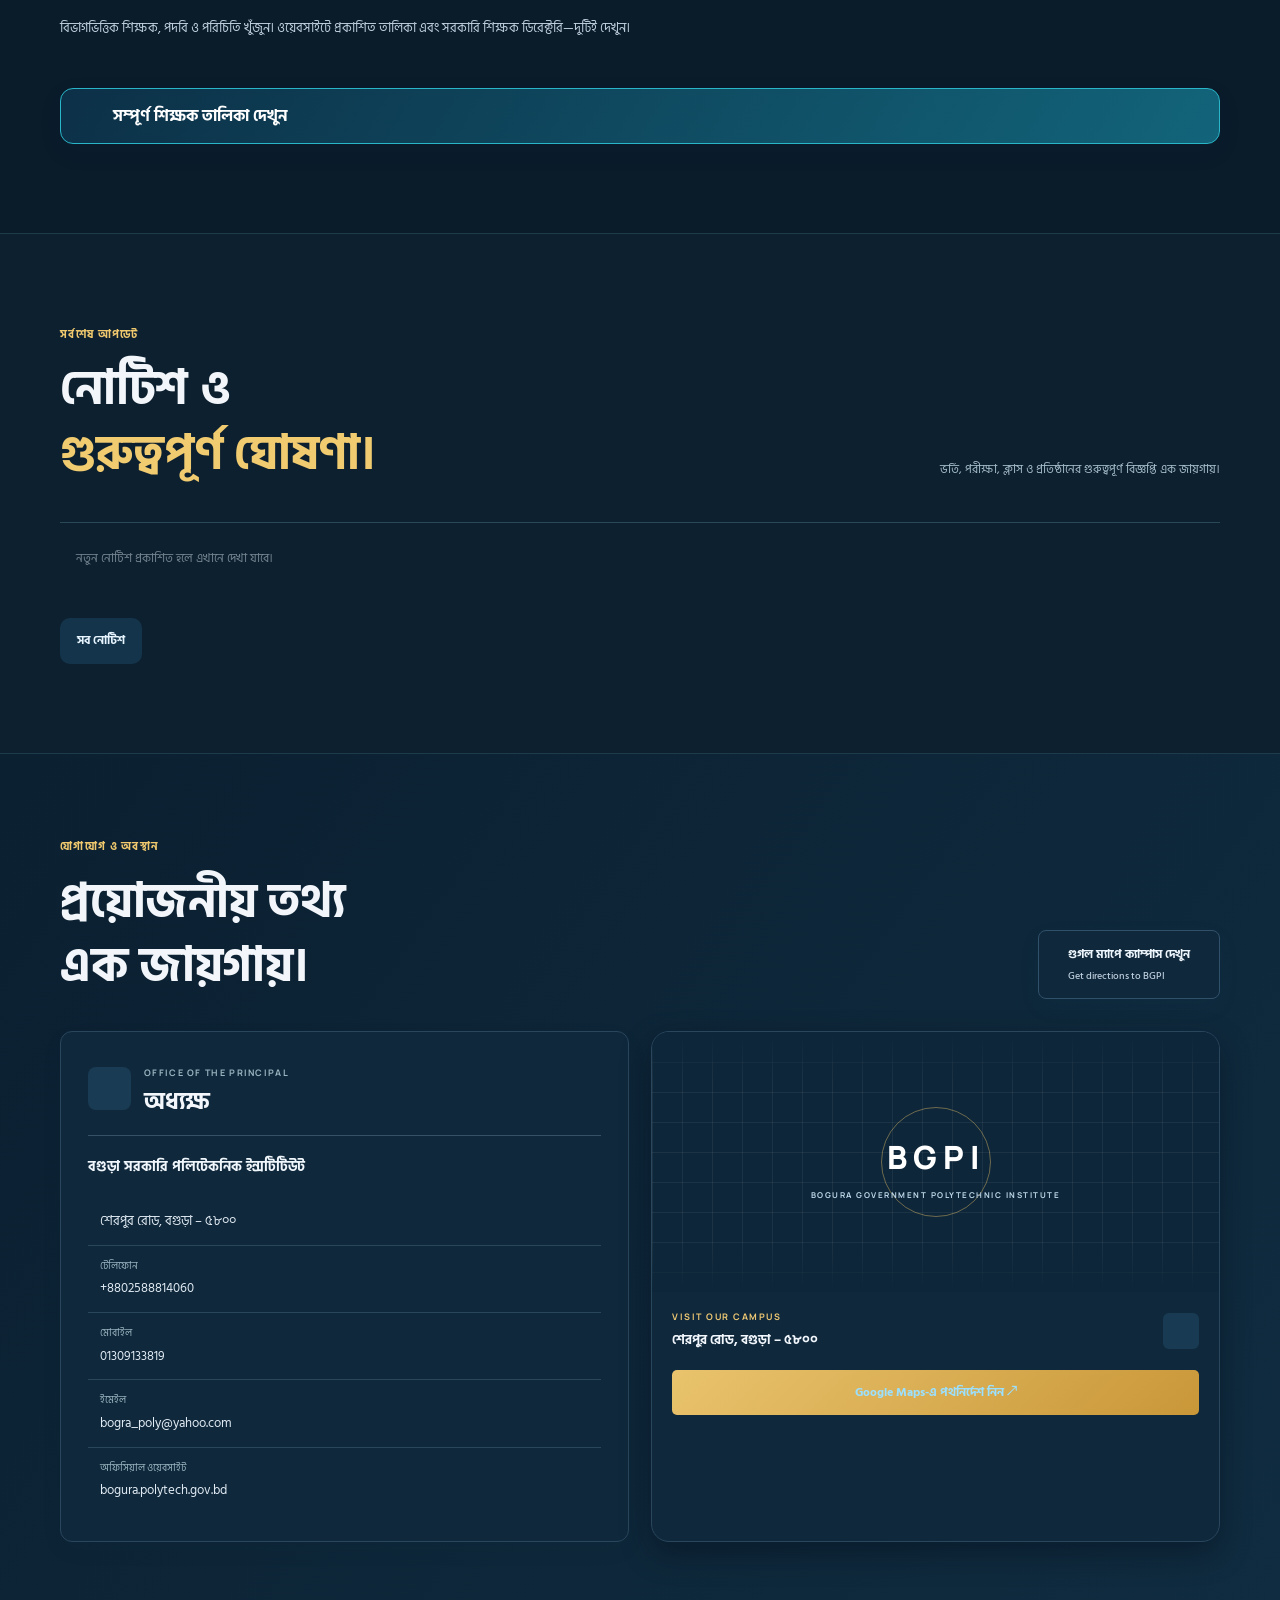
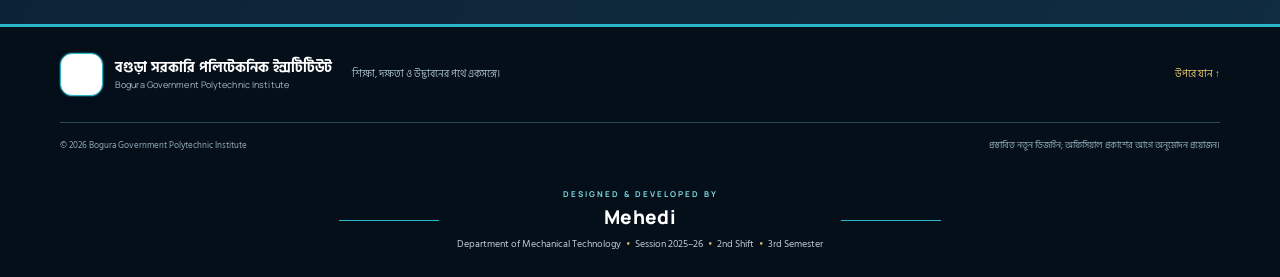
==== commit f836715d: "Restore expandable homepage teacher directory" ====
--- a/index.html
+++ b/index.html
@@ -1,19 +1,19 @@
 <!doctype html>
 <html lang="bn"><head><meta charset="utf-8"><meta name="viewport" content="width=device-width,initial-scale=1"><meta name="theme-color" content="#0c2438"><meta name="description" content="Bogura Government Polytechnic Institute — academic information, faculty and notices."><title>বগুড়া সরকারি পলিটেকনিক ইন্সটিটিউট | Bogura Government Polytechnic Institute</title><link rel="preconnect" href="https://fonts.googleapis.com"><link href="https://fonts.googleapis.com/css2?family=Hind+Siliguri:wght@400;500;600;700&family=Manrope:wght@400;500;600;700;800&display=swap" rel="stylesheet"><link rel="icon" type="image/png" href="https://images.seeklogo.com/logo-png/44/1/bogura-polytechnic-institute-logo-png_seeklogo-440788.png"><link rel="apple-touch-icon" href="https://images.seeklogo.com/logo-png/44/1/bogura-polytechnic-institute-logo-png_seeklogo-440788.png"><link rel="stylesheet" href="assets/css/style.css"><script src="https://unpkg.com/lucide@latest"></script><style>
-/* Scoped teacher-list toggle only; all other website styling remains unchanged. */
-#teachers .teacher-directory-toggle{margin-top:22px;text-decoration:none}
-#teachers .teacher-directory-toggle{list-style:none;cursor:pointer;display:flex;align-items:center;justify-content:center;gap:12px;width:100%;min-height:56px;padding:14px 20px;border:1px solid #29b6c9;border-radius:13px;background:linear-gradient(120deg,#0c3047,#12647a);color:#fff;font-family:"Hind Siliguri",sans-serif;font-size:16px;font-weight:700;line-height:1.5;box-shadow:0 8px 22px #102d4618;transition:filter .2s,transform .2s}
-#teachers .teacher-directory-toggle::-webkit-details-marker{display:none}
-#teachers .teacher-directory-toggle:hover{filter:brightness(1.08)}
-#teachers .teacher-directory-toggle:focus-visible{outline:3px solid #54c7ff;outline-offset:3px}
-#teachers .teacher-directory-toggle>i:first-child{width:20px;height:20px;color:#6fe0e7}
+/* Teacher list: expandable, with the faculty cards visible when opened. */
+#teachers .teacher-directory-toggle{margin-top:22px}
+#teachers .teacher-directory-toggle>summary{list-style:none;cursor:pointer;display:flex;align-items:center;justify-content:center;gap:12px;width:100%;min-height:56px;padding:14px 20px;border:1px solid #29b6c9;border-radius:13px;background:linear-gradient(120deg,#0c3047,#12647a);color:#fff;font-family:"Hind Siliguri",sans-serif;font-size:16px;font-weight:700;line-height:1.5;box-shadow:0 8px 22px #102d4618;transition:filter .2s,transform .2s}
+#teachers .teacher-directory-toggle>summary::-webkit-details-marker{display:none}
+#teachers .teacher-directory-toggle>summary:hover{filter:brightness(1.08)}
+#teachers .teacher-directory-toggle>summary:focus-visible{outline:3px solid #54c7ff;outline-offset:3px}
+#teachers .teacher-directory-toggle>summary>i:first-child{width:20px;height:20px;color:#6fe0e7}
 #teachers .teacher-directory-toggle .toggle-chevron{width:18px;height:18px;margin-left:auto;transition:transform .2s}
-
+#teachers .teacher-directory-toggle[open] .toggle-chevron{transform:rotate(180deg)}
 #teachers .teacher-directory-content{padding-top:22px}
 #teachers .teacher-directory-content .faculty-links{margin-bottom:18px}
-@media(max-width:600px){#teachers .teacher-directory-toggle{min-height:52px;padding:12px 13px;font-size:14px;gap:9px}#teachers .teacher-directory-content{padding-top:16px}}
-:root[data-theme="light"] #teachers .teacher-directory-toggle{background:linear-gradient(120deg,#e7f1f8,#dbeaf3);color:#173b53;border-color:#b88a3b;box-shadow:0 8px 22px #102d4610}
-:root[data-theme="light"] #teachers .teacher-directory-toggle>i:first-child{color:#94681f}
+@media(max-width:600px){#teachers .teacher-directory-toggle>summary{min-height:52px;padding:12px 13px;font-size:14px;gap:9px}#teachers .teacher-directory-content{padding-top:16px}}
+:root[data-theme="light"] #teachers .teacher-directory-toggle>summary{background:linear-gradient(120deg,#e7f1f8,#dbeaf3);color:#173b53;border-color:#b88a3b;box-shadow:0 8px 22px #102d4610}
+:root[data-theme="light"] #teachers .teacher-directory-toggle>summary>i:first-child{color:#94681f}
 </style></head>
 <body><div class="topbar"><div class="wrap topinner"><span data-t="tagline">দক্ষতা, উদ্ভাবন ও আগামীর পথে</span><div class="top-controls"><div class="languages"><button class="lang active" data-lang="bn">বাং</button><button class="lang" data-lang="en">ENG</button></div><button class="theme-toggle" id="themeToggle" type="button" aria-label="Switch to light mode" aria-pressed="false"><i data-lucide="sun"></i><span data-theme-label>লাইট মোড</span></button></div></div></div>
 <header class="header"><div class="wrap nav"><a class="brand" href="#home"><span class="logo logo-seal"><img src="https://images.seeklogo.com/logo-png/44/1/bogura-polytechnic-institute-logo-png_seeklogo-440788.png" alt="বগুড়া পলিটেকনিক ইনস্টিটিউটের লোগো" onerror="this.style.display='none';this.nextElementSibling.style.display='block'"><i data-lucide="graduation-cap" style="display:none"></i></span><span><b data-t="brand">বগুড়া সরকারি পলিটেকনিক ইন্সটিটিউট</b><small>Bogura Government Polytechnic Institute</small></span></a><button class="menu" id="menu" aria-label="Toggle menu"><i data-lucide="menu"></i></button><nav id="nav"><a href="#home" data-t="home">হোম</a><a href="#about" data-t="about">প্রতিষ্ঠান</a><a href="#technology" data-t="technology">টেকনোলজি</a><a href="#teachers" data-t="teachers">শিক্ষকমণ্ডলী</a><a href="#notices" data-t="notices">নোটিশ</a><a href="#contact" data-t="contact">যোগাযোগ</a></nav><a class="navcta" href="#notices" data-t="latest">সর্বশেষ নোটিশ ↗</a></div></header>
@@ -35,7 +35,7 @@
 <section class="quick"><div class="wrap quick-grid"><a href="#notices"><i data-lucide="bell-ring"></i><span><b data-t="q1">নোটিশ ও বিজ্ঞপ্তি</b><small data-t="q1s">সর্বশেষ আপডেট</small></span><i class="arrow" data-lucide="arrow-up-right"></i></a><a href="#technology"><i data-lucide="cpu"></i><span><b data-t="q2">বিভাগ ও টেকনোলজি</b><small data-t="q2s">বিষয়ভিত্তিক তথ্য</small></span><i class="arrow" data-lucide="arrow-up-right"></i></a><a href="#teachers"><i data-lucide="users-round"></i><span><b data-t="q3">শিক্ষক পরিচিতি</b><small data-t="q3s">শিক্ষক-কর্মকর্তাদের তথ্য</small></span><i class="arrow" data-lucide="arrow-up-right"></i></a><a href="#contact"><i data-lucide="map-pin"></i><span><b data-t="q4">যোগাযোগ</b><small data-t="q4s">ঠিকানা ও প্রয়োজনীয় তথ্য</small></span><i class="arrow" data-lucide="arrow-up-right"></i></a></div></section>
 <section class="section" id="about"><div class="wrap about-grid"><div class="reveal"><span class="kicker" data-t="aboutK">আমাদের প্রতিষ্ঠান</span><h2 data-t-html="aboutH">শিক্ষা হোক দক্ষতার<br><em>শক্ত ভিত।</em></h2></div><div class="about-copy reveal"><p data-t="aboutText">একাডেমিক তথ্য, বিভাগ, শিক্ষক পরিচিতি ও গুরুত্বপূর্ণ বিজ্ঞপ্তি এক জায়গায় সহজে খুঁজে পাওয়ার জন্য এই ডিজিটাল প্ল্যাটফর্ম তৈরি করা হচ্ছে।</p><div class="points"><span><i data-lucide="check-circle-2"></i><b data-t="p1">সহজ ও গোছানো তথ্য</b></span><span><i data-lucide="check-circle-2"></i><b data-t="p2">মোবাইল-ফ্রেন্ডলি অভিজ্ঞতা</b></span><span><i data-lucide="check-circle-2"></i><b data-t="p3">বাংলা ও ইংরেজি—দুই ভাষা</b></span></div><small class="disclaimer" data-t="disclaimer">অফিসিয়াল তথ্য যাচাই ও অনুমোদন সাপেক্ষে হালনাগাদ করা হবে।</small></div></div></section>
 <section class="section tech-section" id="technology"><div class="wrap"><div class="section-head"><div><span class="kicker" data-t="techK">একাডেমিক বিভাগ</span><h2 data-t-html="techH">প্রযুক্তির পথে<br><em>বিশেষায়িত শিক্ষা।</em></h2></div><p data-t="techText">প্রতিটি টেকনোলজির জন্য আলাদা অ্যানিমেশন ও পরিচিতি। চূড়ান্ত তালিকা অফিসিয়াল তথ্য যাচাই করে প্রকাশ করা হবে।</p></div><div class="tech-grid" id="technologyGrid"></div><p class="fineprint" data-t="techNote">কর্মক্ষেত্র ও নিয়োগ-তথ্য সাধারণ দিকনির্দেশনা; নির্দিষ্ট পদ, যোগ্যতা ও শূন্যপদের সংখ্যা প্রতিটি নিয়োগ বিজ্ঞপ্তি দেখে যাচাই করুন।</p></div></section>
-<section class="section" id="teachers"><div class="wrap"><div class="section-head"><div><span class="kicker" data-t="facultyK">শিক্ষক পরিচিতি</span><h2 data-t-html="facultyH">যাঁরা গড়ে তোলেন<br><em>আগামীর দক্ষতা।</em></h2><p class="faculty-intro" data-t="facultyIntro">বিভাগভিত্তিক শিক্ষক, পদবি ও পরিচিতি খুঁজুন। ওয়েবসাইটে প্রকাশিত তালিকা এবং সরকারি শিক্ষক ডিরেক্টরি—দুটিই দেখুন।</p></div></div><a class="teacher-directory-toggle" href="faculty.html"><i data-lucide="users-round"></i><span>সম্পূর্ণ শিক্ষক তালিকা দেখুন</span><i class="toggle-chevron" data-lucide="arrow-up-right"></i></a></div></section>
+<section class="section" id="teachers"><div class="wrap"><div class="section-head"><div><span class="kicker" data-t="facultyK">শিক্ষক পরিচিতি</span><h2 data-t-html="facultyH">যাঁরা গড়ে তোলেন<br><em>আগামীর দক্ষতা।</em></h2><p class="faculty-intro" data-t="facultyIntro">বিভাগভিত্তিক শিক্ষক, পদবি ও পরিচিতি খুঁজুন। ওয়েবসাইটে প্রকাশিত তালিকা এবং সরকারি শিক্ষক ডিরেক্টরি—দুটিই দেখুন।</p></div></div><details class="teacher-directory-toggle"><summary><i data-lucide="users-round"></i><span>সম্পূর্ণ শিক্ষক তালিকা দেখুন</span><i class="toggle-chevron" data-lucide="chevron-down"></i></summary><div class="teacher-directory-content"><div class="faculty-links"><a class="btn light" href="https://bogura.polytech.gov.bd/views/teacher-list-faculty" target="_blank" rel="noopener" data-t="officialFaculty">অফিসিয়াল শিক্ষক তালিকা ↗</a><a class="btn outline faculty-outline" href="https://bogura.polytech.gov.bd/pages/teachers-list" target="_blank" rel="noopener" data-t="allOfficialFaculty">সব শিক্ষক দেখুন ↗</a></div><div class="filters"><label><i data-lucide="search"></i><input id="teacherSearch" placeholder="শিক্ষকের নাম খুঁজুন" data-placeholder="searchTeacher"></label><select id="teacherFilter"><option value="all" data-t="allTech">সব টেকনোলজি</option><option value="civil">Civil</option><option value="electrical">Electrical</option><option value="computer">Computer</option><option value="mechanical">Mechanical</option><option value="electronics">Electronics</option><option value="power">Power</option><option value="rac">RAC</option><option value="tourism">Tourism &amp; Hospitality</option><option value="mining">Mining &amp; Mine Survey</option></select></div><div class="teacher-grid" id="teacherGrid"><div class="empty"><i data-lucide="users"></i><b data-t="teacherEmptyTitle">শিক্ষক তালিকা প্রস্তুত হচ্ছে</b><p data-t="teacherEmpty">যাচাইকৃত অফিসিয়াল তথ্য যুক্ত হলে এখানে নাম, পদবি, যোগ্যতা ও বিভাগ দেখা যাবে।</p></div></div><p class="fineprint" data-t="teacherNote">শিক্ষকদের নাম ও প্রোফাইল অনুমান করে প্রকাশ করা হবে না।</p></div></details></div></section>
 <section class="section notices" id="notices"><div class="wrap"><div class="section-head"><div><span class="kicker" data-t="noticeK">সর্বশেষ আপডেট</span><h2 data-t-html="noticeH">নোটিশ ও<br><em>গুরুত্বপূর্ণ ঘোষণা।</em></h2></div><p data-t="noticeText">ভর্তি, পরীক্ষা, ক্লাস ও প্রতিষ্ঠানের গুরুত্বপূর্ণ বিজ্ঞপ্তি এক জায়গায়।</p></div><div id="noticeList" class="notice-list"><div class="empty-notice"><i data-lucide="calendar-clock"></i><span data-t="noticeEmpty">নতুন নোটিশ প্রকাশিত হলে এখানে দেখা যাবে।</span></div></div><a class="btn dark" href="https://bogura.polytech.gov.bd/pages/notices" target="_blank" rel="noopener" data-t="allNotices">সব নোটিশ ↗</a></div></section>
 <section class="contact" id="contact"><div class="wrap"><div class="contact-heading"><div><span class="kicker" data-t="contactK">যোগাযোগ ও অবস্থান</span><h2 data-t-html="contactH">প্রয়োজনীয় তথ্য<br><em>এক জায়গায়।</em></h2></div><a class="map-button" href="https://shorturl.at/mJTmU" target="_blank" rel="noopener"><i data-lucide="map-pinned"></i><span>গুগল ম্যাপে ক্যাম্পাস দেখুন<small>Get directions to BGPI</small></span><i data-lucide="arrow-up-right"></i></a></div><div class="contact-details-grid"><article class="contact-card principal-card"><div class="contact-card-title"><span class="contact-symbol"><i data-lucide="user-round"></i></span><div><small>OFFICE OF THE PRINCIPAL</small><h3>অধ্যক্ষ</h3></div></div><p>বগুড়া সরকারি পলিটেকনিক ইন্সটিটিউট</p><div class="contact-line"><i data-lucide="map-pin"></i><span>শেরপুর রোড, বগুড়া – ৫৮০০</span></div><a class="contact-line" href="tel:+8802588814060"><i data-lucide="phone"></i><span><small>টেলিফোন</small>+8802588814060</span></a><a class="contact-line" href="tel:01309133819"><i data-lucide="smartphone"></i><span><small>মোবাইল</small>01309133819</span></a><a class="contact-line" href="mailto:bogra_poly@yahoo.com"><i data-lucide="mail"></i><span><small>ইমেইল</small>bogra_poly@yahoo.com</span></a><a class="contact-line" href="https://bogura.polytech.gov.bd/" target="_blank" rel="noopener"><i data-lucide="globe"></i><span><small>অফিসিয়াল ওয়েবসাইট</small>bogura.polytech.gov.bd</span></a></article><article class="map-card"><div class="map-card-art"><span class="map-pulse"></span><i data-lucide="landmark"></i><b>BGPI</b><small>BOGURA GOVERNMENT POLYTECHNIC INSTITUTE</small><div class="map-grid-art"></div></div><div class="map-card-bottom"><div><small>VISIT OUR CAMPUS</small><b>শেরপুর রোড, বগুড়া – ৫৮০০</b></div><a href="https://shorturl.at/mJTmU" target="_blank" rel="noopener" aria-label="Google Maps"><i data-lucide="arrow-up-right"></i></a></div><a class="map-full-link" href="https://shorturl.at/mJTmU" target="_blank" rel="noopener">Google Maps-এ পথনির্দেশ নিন ↗</a></article></div></div></section></main>
 <footer><div class="wrap foot-top"><a class="brand" href="#home"><span class="logo logo-seal"><img src="https://images.seeklogo.com/logo-png/44/1/bogura-polytechnic-institute-logo-png_seeklogo-440788.png" alt="বগুড়া পলিটেকনিক ইনস্টিটিউটের লোগো" onerror="this.style.display='none';this.nextElementSibling.style.display='block'"><i data-lucide="graduation-cap" style="display:none"></i></span><span><b data-t="brand">বগুড়া সরকারি পলিটেকনিক ইন্সটিটিউট</b><small>Bogura Government Polytechnic Institute</small></span></a><p data-t="footer">শিক্ষা, দক্ষতা ও উদ্ভাবনের পথে একসঙ্গে।</p><a href="#home" data-t="top">উপরে যান ↑</a></div><div class="wrap foot-bottom"><span>© <span id="year"></span> Bogura Government Polytechnic Institute</span><span data-t="footNote">প্রস্তাবিত নতুন ডিজাইন; অফিসিয়াল প্রকাশের আগে অনুমোদন প্রয়োজন।</span></div><div class="wrap developer-credit"><span class="credit-line"></span><p><span class="credit-label">DESIGNED &amp; DEVELOPED BY</span><strong>Mehedi</strong><span class="credit-meta">Department of Mechanical Technology <i>•</i> Session 2025–26 <i>•</i> 2nd Shift <i>•</i> 3rd Semester</span></p><span class="credit-line"></span></div></footer><script type="module" src="assets/js/main.js"></script></body></html>
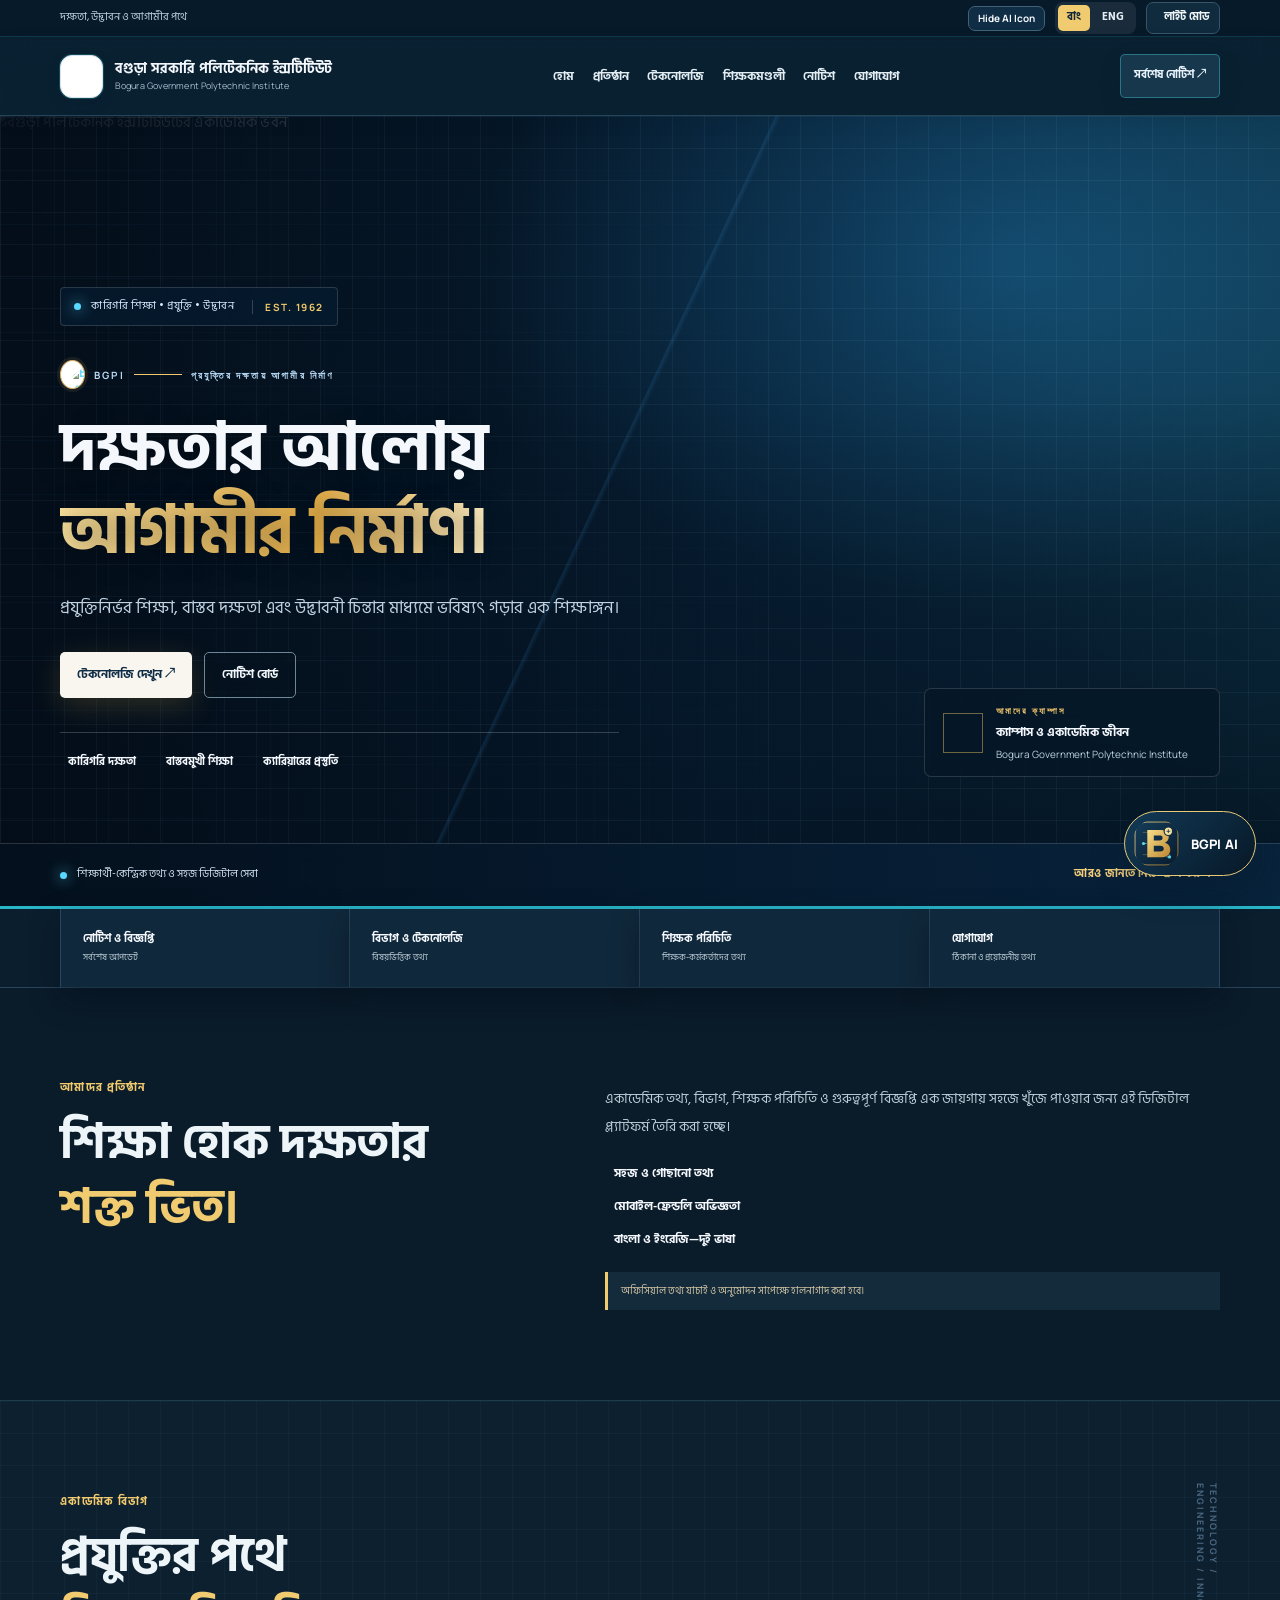
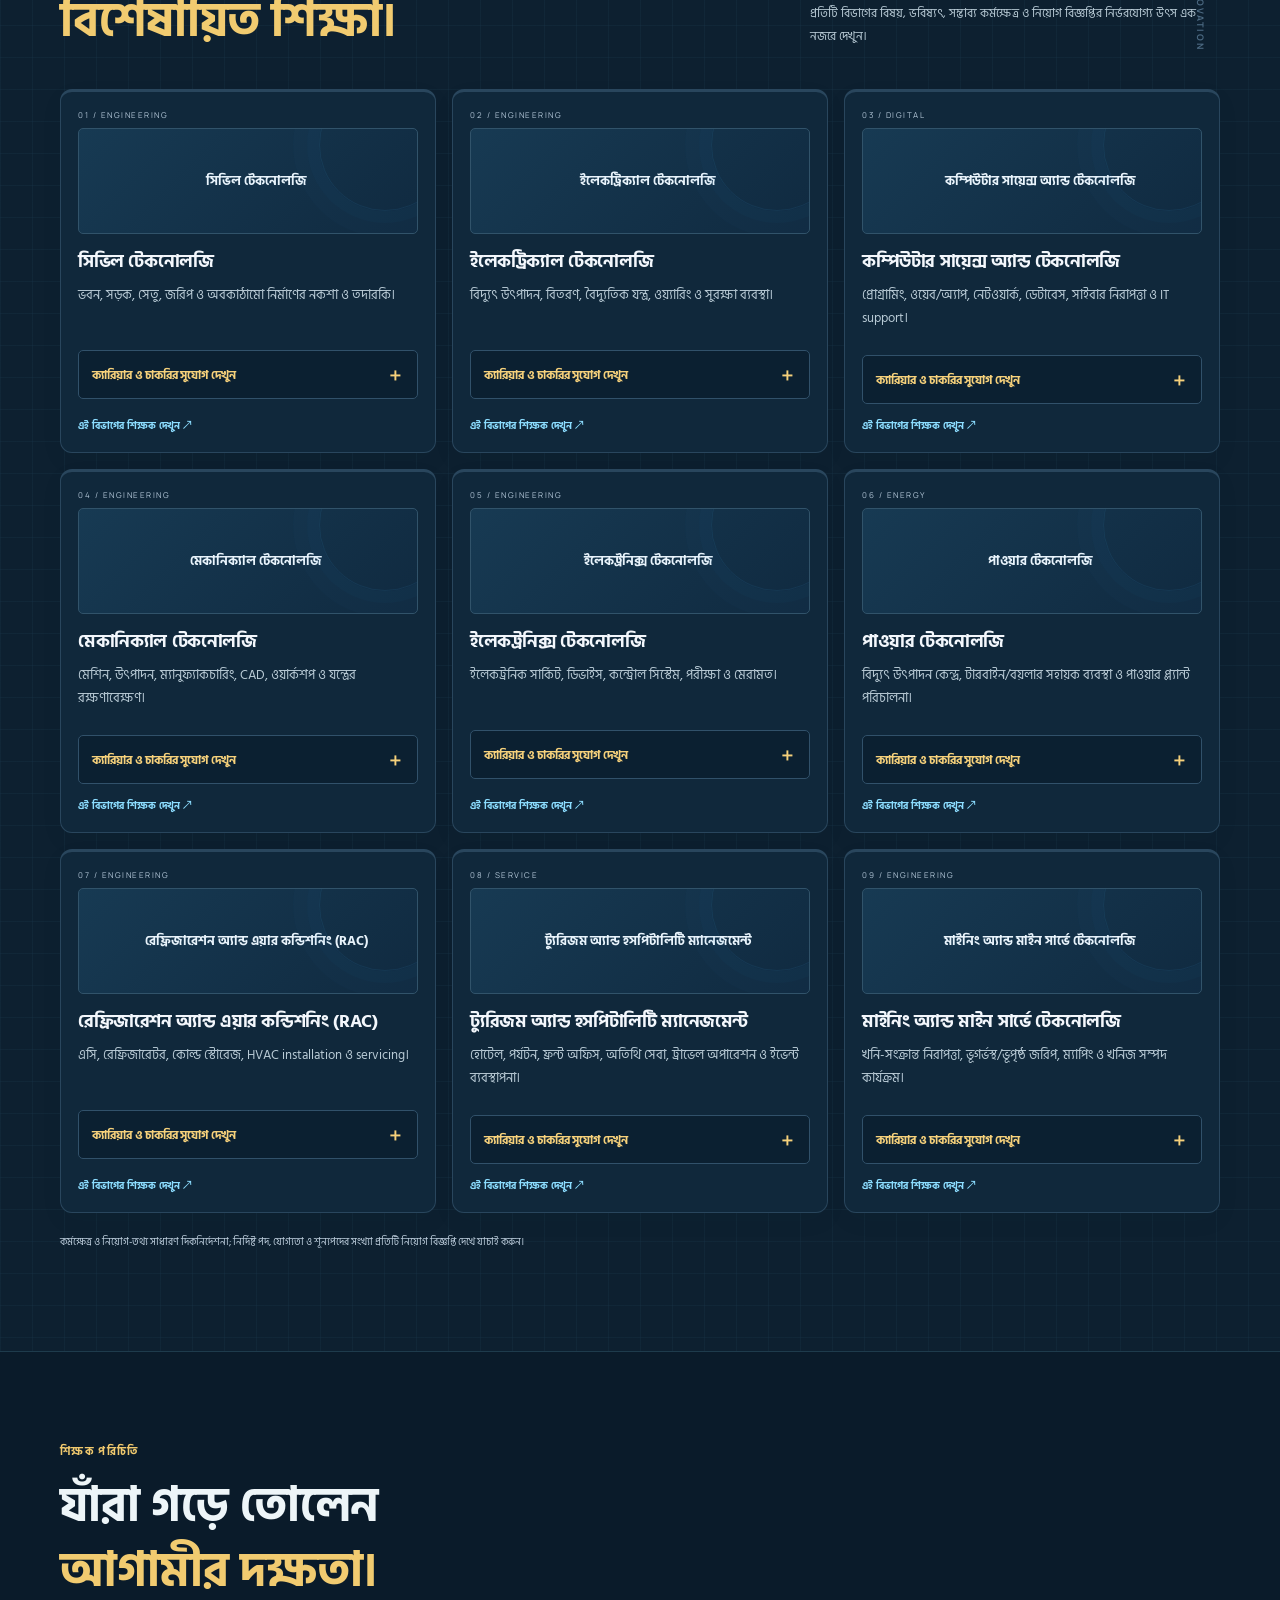
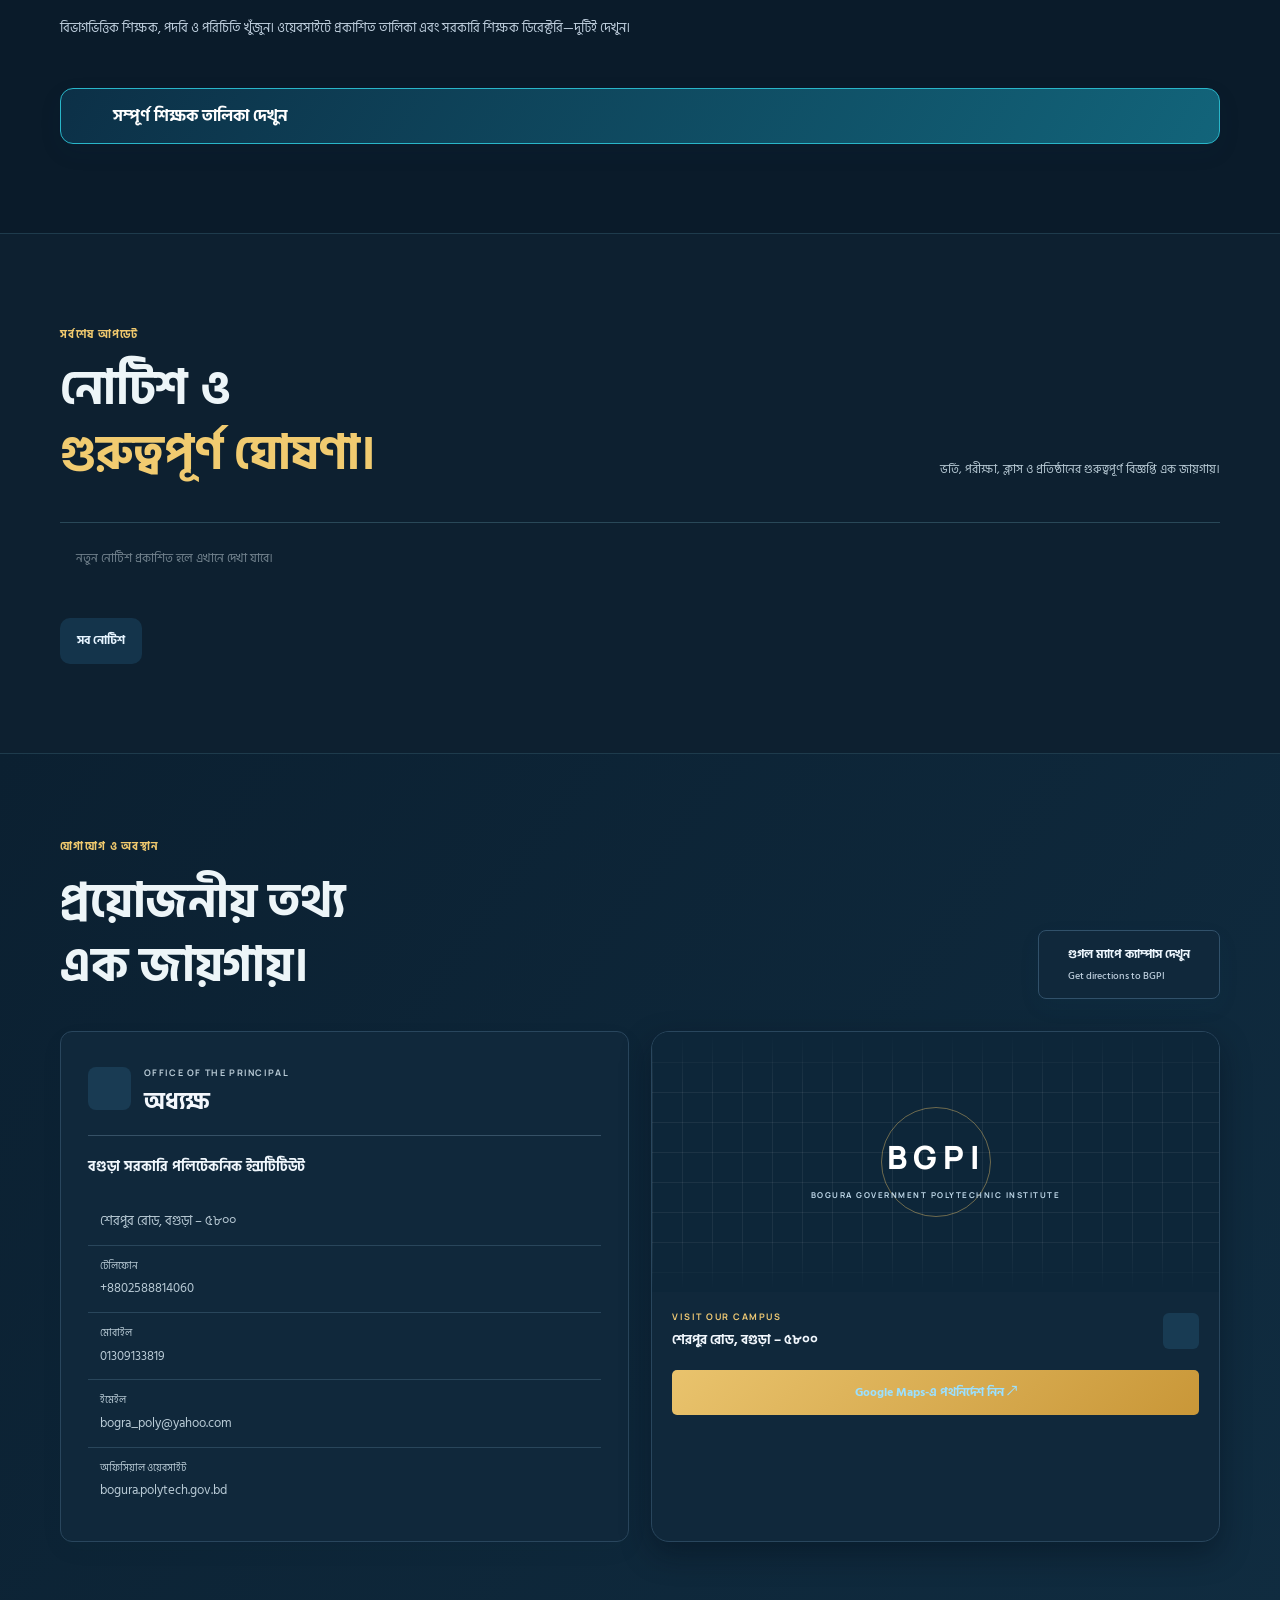
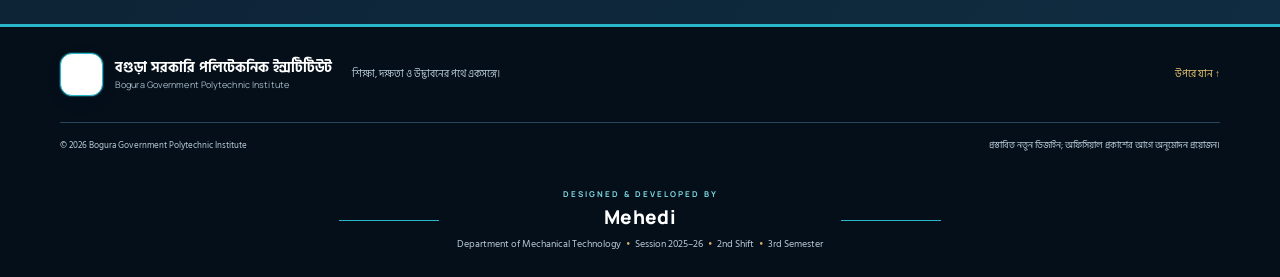
==== commit 893f1d73: "Integrate BGPI AI widget assets" ====
--- a/index.html
+++ b/index.html
@@ -1,5 +1,5 @@
 <!doctype html>
-<html lang="bn"><head><meta charset="utf-8"><meta name="viewport" content="width=device-width,initial-scale=1"><meta name="theme-color" content="#0c2438"><meta name="description" content="Bogura Government Polytechnic Institute — academic information, faculty and notices."><title>বগুড়া সরকারি পলিটেকনিক ইন্সটিটিউট | Bogura Government Polytechnic Institute</title><link rel="preconnect" href="https://fonts.googleapis.com"><link href="https://fonts.googleapis.com/css2?family=Hind+Siliguri:wght@400;500;600;700&family=Manrope:wght@400;500;600;700;800&display=swap" rel="stylesheet"><link rel="icon" type="image/png" href="https://images.seeklogo.com/logo-png/44/1/bogura-polytechnic-institute-logo-png_seeklogo-440788.png"><link rel="apple-touch-icon" href="https://images.seeklogo.com/logo-png/44/1/bogura-polytechnic-institute-logo-png_seeklogo-440788.png"><link rel="stylesheet" href="assets/css/style.css"><script src="https://unpkg.com/lucide@latest"></script><style>
+<html lang="bn"><head><meta charset="utf-8"><meta name="viewport" content="width=device-width,initial-scale=1"><meta name="theme-color" content="#0c2438"><meta name="description" content="Bogura Government Polytechnic Institute — academic information, faculty and notices."><title>বগুড়া সরকারি পলিটেকনিক ইন্সটিটিউট | Bogura Government Polytechnic Institute</title><link rel="preconnect" href="https://fonts.googleapis.com"><link href="https://fonts.googleapis.com/css2?family=Hind+Siliguri:wght@400;500;600;700&family=Manrope:wght@400;500;600;700;800&display=swap" rel="stylesheet"><link rel="icon" type="image/png" href="https://images.seeklogo.com/logo-png/44/1/bogura-polytechnic-institute-logo-png_seeklogo-440788.png"><link rel="apple-touch-icon" href="https://images.seeklogo.com/logo-png/44/1/bogura-polytechnic-institute-logo-png_seeklogo-440788.png"><link rel="stylesheet" href="assets/css/style.css"><link rel="stylesheet" href="assets/css/bgpi-ai.css"><script src="https://unpkg.com/lucide@latest"></script><style>
 /* Teacher list: expandable, with the faculty cards visible when opened. */
 #teachers .teacher-directory-toggle{margin-top:22px}
 #teachers .teacher-directory-toggle>summary{list-style:none;cursor:pointer;display:flex;align-items:center;justify-content:center;gap:12px;width:100%;min-height:56px;padding:14px 20px;border:1px solid #29b6c9;border-radius:13px;background:linear-gradient(120deg,#0c3047,#12647a);color:#fff;font-family:"Hind Siliguri",sans-serif;font-size:16px;font-weight:700;line-height:1.5;box-shadow:0 8px 22px #102d4618;transition:filter .2s,transform .2s}
@@ -38,4 +38,4 @@
 <section class="section" id="teachers"><div class="wrap"><div class="section-head"><div><span class="kicker" data-t="facultyK">শিক্ষক পরিচিতি</span><h2 data-t-html="facultyH">যাঁরা গড়ে তোলেন<br><em>আগামীর দক্ষতা।</em></h2><p class="faculty-intro" data-t="facultyIntro">বিভাগভিত্তিক শিক্ষক, পদবি ও পরিচিতি খুঁজুন। ওয়েবসাইটে প্রকাশিত তালিকা এবং সরকারি শিক্ষক ডিরেক্টরি—দুটিই দেখুন।</p></div></div><details class="teacher-directory-toggle"><summary><i data-lucide="users-round"></i><span>সম্পূর্ণ শিক্ষক তালিকা দেখুন</span><i class="toggle-chevron" data-lucide="chevron-down"></i></summary><div class="teacher-directory-content"><div class="faculty-links"><a class="btn light" href="https://bogura.polytech.gov.bd/views/teacher-list-faculty" target="_blank" rel="noopener" data-t="officialFaculty">অফিসিয়াল শিক্ষক তালিকা ↗</a><a class="btn outline faculty-outline" href="https://bogura.polytech.gov.bd/pages/teachers-list" target="_blank" rel="noopener" data-t="allOfficialFaculty">সব শিক্ষক দেখুন ↗</a></div><div class="filters"><label><i data-lucide="search"></i><input id="teacherSearch" placeholder="শিক্ষকের নাম খুঁজুন" data-placeholder="searchTeacher"></label><select id="teacherFilter"><option value="all" data-t="allTech">সব টেকনোলজি</option><option value="civil">Civil</option><option value="electrical">Electrical</option><option value="computer">Computer</option><option value="mechanical">Mechanical</option><option value="electronics">Electronics</option><option value="power">Power</option><option value="rac">RAC</option><option value="tourism">Tourism &amp; Hospitality</option><option value="mining">Mining &amp; Mine Survey</option></select></div><div class="teacher-grid" id="teacherGrid"><div class="empty"><i data-lucide="users"></i><b data-t="teacherEmptyTitle">শিক্ষক তালিকা প্রস্তুত হচ্ছে</b><p data-t="teacherEmpty">যাচাইকৃত অফিসিয়াল তথ্য যুক্ত হলে এখানে নাম, পদবি, যোগ্যতা ও বিভাগ দেখা যাবে।</p></div></div><p class="fineprint" data-t="teacherNote">শিক্ষকদের নাম ও প্রোফাইল অনুমান করে প্রকাশ করা হবে না।</p></div></details></div></section>
 <section class="section notices" id="notices"><div class="wrap"><div class="section-head"><div><span class="kicker" data-t="noticeK">সর্বশেষ আপডেট</span><h2 data-t-html="noticeH">নোটিশ ও<br><em>গুরুত্বপূর্ণ ঘোষণা।</em></h2></div><p data-t="noticeText">ভর্তি, পরীক্ষা, ক্লাস ও প্রতিষ্ঠানের গুরুত্বপূর্ণ বিজ্ঞপ্তি এক জায়গায়।</p></div><div id="noticeList" class="notice-list"><div class="empty-notice"><i data-lucide="calendar-clock"></i><span data-t="noticeEmpty">নতুন নোটিশ প্রকাশিত হলে এখানে দেখা যাবে।</span></div></div><a class="btn dark" href="https://bogura.polytech.gov.bd/pages/notices" target="_blank" rel="noopener" data-t="allNotices">সব নোটিশ ↗</a></div></section>
 <section class="contact" id="contact"><div class="wrap"><div class="contact-heading"><div><span class="kicker" data-t="contactK">যোগাযোগ ও অবস্থান</span><h2 data-t-html="contactH">প্রয়োজনীয় তথ্য<br><em>এক জায়গায়।</em></h2></div><a class="map-button" href="https://shorturl.at/mJTmU" target="_blank" rel="noopener"><i data-lucide="map-pinned"></i><span>গুগল ম্যাপে ক্যাম্পাস দেখুন<small>Get directions to BGPI</small></span><i data-lucide="arrow-up-right"></i></a></div><div class="contact-details-grid"><article class="contact-card principal-card"><div class="contact-card-title"><span class="contact-symbol"><i data-lucide="user-round"></i></span><div><small>OFFICE OF THE PRINCIPAL</small><h3>অধ্যক্ষ</h3></div></div><p>বগুড়া সরকারি পলিটেকনিক ইন্সটিটিউট</p><div class="contact-line"><i data-lucide="map-pin"></i><span>শেরপুর রোড, বগুড়া – ৫৮০০</span></div><a class="contact-line" href="tel:+8802588814060"><i data-lucide="phone"></i><span><small>টেলিফোন</small>+8802588814060</span></a><a class="contact-line" href="tel:01309133819"><i data-lucide="smartphone"></i><span><small>মোবাইল</small>01309133819</span></a><a class="contact-line" href="mailto:bogra_poly@yahoo.com"><i data-lucide="mail"></i><span><small>ইমেইল</small>bogra_poly@yahoo.com</span></a><a class="contact-line" href="https://bogura.polytech.gov.bd/" target="_blank" rel="noopener"><i data-lucide="globe"></i><span><small>অফিসিয়াল ওয়েবসাইট</small>bogura.polytech.gov.bd</span></a></article><article class="map-card"><div class="map-card-art"><span class="map-pulse"></span><i data-lucide="landmark"></i><b>BGPI</b><small>BOGURA GOVERNMENT POLYTECHNIC INSTITUTE</small><div class="map-grid-art"></div></div><div class="map-card-bottom"><div><small>VISIT OUR CAMPUS</small><b>শেরপুর রোড, বগুড়া – ৫৮০০</b></div><a href="https://shorturl.at/mJTmU" target="_blank" rel="noopener" aria-label="Google Maps"><i data-lucide="arrow-up-right"></i></a></div><a class="map-full-link" href="https://shorturl.at/mJTmU" target="_blank" rel="noopener">Google Maps-এ পথনির্দেশ নিন ↗</a></article></div></div></section></main>
-<footer><div class="wrap foot-top"><a class="brand" href="#home"><span class="logo logo-seal"><img src="https://images.seeklogo.com/logo-png/44/1/bogura-polytechnic-institute-logo-png_seeklogo-440788.png" alt="বগুড়া পলিটেকনিক ইনস্টিটিউটের লোগো" onerror="this.style.display='none';this.nextElementSibling.style.display='block'"><i data-lucide="graduation-cap" style="display:none"></i></span><span><b data-t="brand">বগুড়া সরকারি পলিটেকনিক ইন্সটিটিউট</b><small>Bogura Government Polytechnic Institute</small></span></a><p data-t="footer">শিক্ষা, দক্ষতা ও উদ্ভাবনের পথে একসঙ্গে।</p><a href="#home" data-t="top">উপরে যান ↑</a></div><div class="wrap foot-bottom"><span>© <span id="year"></span> Bogura Government Polytechnic Institute</span><span data-t="footNote">প্রস্তাবিত নতুন ডিজাইন; অফিসিয়াল প্রকাশের আগে অনুমোদন প্রয়োজন।</span></div><div class="wrap developer-credit"><span class="credit-line"></span><p><span class="credit-label">DESIGNED &amp; DEVELOPED BY</span><strong>Mehedi</strong><span class="credit-meta">Department of Mechanical Technology <i>•</i> Session 2025–26 <i>•</i> 2nd Shift <i>•</i> 3rd Semester</span></p><span class="credit-line"></span></div></footer><script type="module" src="assets/js/main.js"></script></body></html>+<footer><div class="wrap foot-top"><a class="brand" href="#home"><span class="logo logo-seal"><img src="https://images.seeklogo.com/logo-png/44/1/bogura-polytechnic-institute-logo-png_seeklogo-440788.png" alt="বগুড়া পলিটেকনিক ইনস্টিটিউটের লোগো" onerror="this.style.display='none';this.nextElementSibling.style.display='block'"><i data-lucide="graduation-cap" style="display:none"></i></span><span><b data-t="brand">বগুড়া সরকারি পলিটেকনিক ইন্সটিটিউট</b><small>Bogura Government Polytechnic Institute</small></span></a><p data-t="footer">শিক্ষা, দক্ষতা ও উদ্ভাবনের পথে একসঙ্গে।</p><a href="#home" data-t="top">উপরে যান ↑</a></div><div class="wrap foot-bottom"><span>© <span id="year"></span> Bogura Government Polytechnic Institute</span><span data-t="footNote">প্রস্তাবিত নতুন ডিজাইন; অফিসিয়াল প্রকাশের আগে অনুমোদন প্রয়োজন।</span></div><div class="wrap developer-credit"><span class="credit-line"></span><p><span class="credit-label">DESIGNED &amp; DEVELOPED BY</span><strong>Mehedi</strong><span class="credit-meta">Department of Mechanical Technology <i>•</i> Session 2025–26 <i>•</i> 2nd Shift <i>•</i> 3rd Semester</span></p><span class="credit-line"></span></div></footer><script type="module" src="assets/js/main.js"></script><script defer src="assets/js/bgpi-ai.js"></script></body></html>
--- a/assets/css/style.css
+++ b/assets/css/style.css
@@ -979,3 +979,92 @@
 .department-heading>svg{color:#29b6c9!important}
 :root[data-theme="light"] .serial{background:#e2f3f6!important;border-color:#b9e2e8!important;color:#12667d!important}
 :root[data-theme="light"] .meta span,:root[data-theme="light"] .meta a{background:#eaf3f6!important;color:#1a4053!important}
+
+/* Clickable faculty cards open the complete public faculty profile. */
+.teacher-card-link{display:flex;color:inherit;text-decoration:none;position:relative;cursor:pointer;transition:transform .2s ease,border-color .2s ease,box-shadow .2s ease}
+.teacher-card-link:hover{transform:translateY(-3px);border-color:var(--gold);box-shadow:0 14px 34px #071a2a20}
+.teacher-card-link:focus-visible{outline:3px solid #47b7d4;outline-offset:3px}
+.teacher-profile-cta{display:inline-flex;align-items:center;gap:5px;margin-top:12px;font-size:12px;font-weight:800;color:var(--gold)}
+.teacher-profile-cta svg{width:15px;height:15px}
+
+
+/* Accessibility contrast repair: both themes */
+:root{color-scheme:light dark}
+:root[data-theme="light"]{
+ --ink:#173247;--muted:#4e6576;--line:#ccd9e2;--paper:#f5f8fa;
+}
+:root[data-theme="dark"]{
+ --ink:#e8f1f6;--muted:#b4c6d1;--line:#345160;--paper:#091d2b;
+}
+:root[data-theme="light"] body{color:#173247}
+:root[data-theme="light"] .section-head>p,
+:root[data-theme="light"] .about-copy>p,
+:root[data-theme="light"] .tech-card p,
+:root[data-theme="light"] .teacher-info p,
+:root[data-theme="light"] .notice-body p,
+:root[data-theme="light"] .contact-line,
+:root[data-theme="light"] .contact-card-title small,
+:root[data-theme="light"] .contact-line small,
+:root[data-theme="light"] .foot-top>p,
+:root[data-theme="light"] .foot-bottom,
+:root[data-theme="light"] .developer-credit .credit-meta,
+:root[data-theme="light"] .empty p,
+:root[data-theme="light"] .directory-count,
+:root[data-theme="light"] .designation{color:#40596b!important}
+:root[data-theme="light"] .section h2,
+:root[data-theme="light"] .about-grid h2,
+:root[data-theme="light"] .contact-heading h2,
+:root[data-theme="light"] .teacher-info h3,
+:root[data-theme="light"] .notice-body b,
+:root[data-theme="light"] .faculty-details h3,
+:root[data-theme="light"] .department-heading,
+:root[data-theme="light"] .directory-count strong{color:#122e43!important}
+:root[data-theme="light"] .filters,
+:root[data-theme="light"] .filters label,
+:root[data-theme="light"] .filters select,
+:root[data-theme="light"] .searchbox,
+:root[data-theme="light"] .selectbox,
+:root[data-theme="light"] .searchbox input,
+:root[data-theme="light"] .selectbox select{color:#173247!important}
+:root[data-theme="light"] input::placeholder{color:#607789!important;opacity:1}
+:root[data-theme="dark"] body{color:#e8f1f6}
+:root[data-theme="dark"] .section-head>p,
+:root[data-theme="dark"] .about-copy>p,
+:root[data-theme="dark"] .tech-card p,
+:root[data-theme="dark"] .teacher-info p,
+:root[data-theme="dark"] .notice-body p,
+:root[data-theme="dark"] .contact-line,
+:root[data-theme="dark"] .contact-card-title small,
+:root[data-theme="dark"] .contact-line small,
+:root[data-theme="dark"] .foot-top>p,
+:root[data-theme="dark"] .foot-bottom,
+:root[data-theme="dark"] .developer-credit .credit-meta,
+:root[data-theme="dark"] .empty p,
+:root[data-theme="dark"] .directory-count,
+:root[data-theme="dark"] .designation{color:#b9cbd6!important}
+:root[data-theme="dark"] .section h2,
+:root[data-theme="dark"] .about-grid h2,
+:root[data-theme="dark"] .contact-heading h2,
+:root[data-theme="dark"] .teacher-info h3,
+:root[data-theme="dark"] .notice-body b,
+:root[data-theme="dark"] .faculty-details h3,
+:root[data-theme="dark"] .department-heading,
+:root[data-theme="dark"] .directory-count strong{color:#edf5f8!important}
+:root[data-theme="dark"] .filters,
+:root[data-theme="dark"] .filters label,
+:root[data-theme="dark"] .filters select,
+:root[data-theme="dark"] .searchbox,
+:root[data-theme="dark"] .selectbox,
+:root[data-theme="dark"] .searchbox input,
+:root[data-theme="dark"] .selectbox select{color:#e8f1f6!important}
+:root[data-theme="dark"] input::placeholder{color:#a6bdca!important;opacity:1}
+:root[data-theme="light"] .theme-toggle{background:#fff;color:#173247;border-color:#b8cbd7}
+:root[data-theme="dark"] .theme-toggle{background:#102b3d;color:#edf5f8;border-color:#365568}
+:root[data-theme="light"] .nav nav a{color:#29485e}
+:root[data-theme="dark"] .nav nav a{color:#e2edf3}
+:root[data-theme="light"] .teacher-profile-cta{color:#85550a}
+:root[data-theme="dark"] .teacher-profile-cta{color:#ffd083}
+:root[data-theme="light"] a:focus-visible,
+:root[data-theme="light"] button:focus-visible,
+:root[data-theme="dark"] a:focus-visible,
+:root[data-theme="dark"] button:focus-visible{outline:3px solid #29b6c9;outline-offset:3px}
--- a/assets/css/bgpi-ai.css
+++ b/assets/css/bgpi-ai.css
@@ -0,0 +1,38 @@
+/* BGPI AI assistant — premium navy/gold, responsive and accessible */
+.bgpi-ai-visibility{display:flex;align-items:center}
+#bgpiAiVisibilityButton{border:1px solid #b9c9d4;background:#102d46;color:#fff;border-radius:7px;padding:5px 9px;font:700 10px/1.3 Manrope,"Hind Siliguri",sans-serif;cursor:pointer;white-space:nowrap}
+:root[data-theme="light"] #bgpiAiVisibilityButton{background:#fff;color:#173247;border-color:#b9c9d4}
+:root[data-theme="dark"] #bgpiAiVisibilityButton{background:#102d46;color:#f3f7fa;border-color:#416174}
+#bgpi-ai-root{font-family:"Hind Siliguri",Manrope,sans-serif;position:relative;z-index:9999}
+.bgpi-ai-fab{position:fixed;right:24px;bottom:24px;z-index:9998;display:flex;align-items:center;gap:10px;border:1px solid #e8c978;border-radius:999px;padding:7px 17px 7px 7px;background:linear-gradient(135deg,#123a57,#071827);color:#fff;box-shadow:0 12px 35px #071a2b55;cursor:pointer;transition:transform .2s,box-shadow .2s}
+.bgpi-ai-fab:hover{transform:translateY(-3px);box-shadow:0 16px 40px #071a2b66}
+.bgpi-ai-fab[hidden],.bgpi-ai-panel[hidden]{display:none!important}
+.bgpi-ai-fab img{width:49px;height:49px;border-radius:50%;display:block}
+.bgpi-ai-fab-label{font:800 13px Manrope,sans-serif;letter-spacing:.2px}
+.bgpi-ai-panel{position:fixed;right:24px;bottom:94px;z-index:9999;width:min(390px,calc(100vw - 28px));height:min(590px,calc(100dvh - 125px));min-height:390px;display:flex;flex-direction:column;overflow:hidden;border:1px solid #d5b365;border-radius:22px;background:#f7fafc;color:#173247;box-shadow:0 24px 80px #03162655;animation:bgpiAiIn .18s ease-out}
+.bgpi-ai-head{display:flex;align-items:center;gap:11px;padding:15px 16px;background:linear-gradient(120deg,#0a2134,#194d6a);color:#fff}
+.bgpi-ai-logo{width:45px;height:45px;flex:none;border-radius:13px}
+.bgpi-ai-brand{display:flex;flex:1;min-width:0;flex-direction:column;gap:3px}
+.bgpi-ai-brand strong{font:800 16px Manrope,sans-serif;letter-spacing:.2px;color:#f7d783}
+.bgpi-ai-brand span{font-size:11px;color:#d5e3eb}
+.bgpi-ai-close{border:1px solid #ffffff35;background:#ffffff12;color:#fff;width:34px;height:34px;border-radius:10px;font-size:24px;line-height:1;cursor:pointer}
+.bgpi-ai-hint{padding:9px 15px;background:#eaf1f5;border-bottom:1px solid #d9e4ea;color:#5c7382;font-size:11px}
+.bgpi-ai-messages{display:flex;flex:1;flex-direction:column;gap:10px;overflow-y:auto;padding:15px 13px;overscroll-behavior:contain}
+.bgpi-ai-message{max-width:91%;white-space:pre-wrap;overflow-wrap:anywhere;padding:11px 13px;border-radius:15px;font-size:13px;line-height:1.75}
+.bgpi-ai-message.assistant{align-self:flex-start;background:#fff;border:1px solid #e0e8ee;border-bottom-left-radius:5px;color:#18364a}
+.bgpi-ai-message.user{align-self:flex-end;background:#123c58;color:#fff;border-bottom-right-radius:5px}
+.bgpi-ai-message.typing{color:#627b8b;font-style:italic}
+.bgpi-ai-message.notice{background:#fff7e7;border-color:#f0d59b;color:#674b18}
+.bgpi-ai-quick{display:flex;flex-wrap:wrap;gap:6px;padding:0 12px 10px}
+.bgpi-ai-chip{border:1px solid #c9d8e1;background:#fff;color:#244b60;border-radius:999px;padding:6px 9px;font-size:10px;cursor:pointer}
+.bgpi-ai-form{display:flex;align-items:flex-end;gap:8px;padding:11px;border-top:1px solid #dbe5eb;background:#fff}
+.bgpi-ai-form textarea{flex:1;min-width:0;max-height:95px;resize:vertical;border:1px solid #cfdae2;border-radius:13px;padding:11px 12px;outline:none;color:#173247;background:#fbfdfe;font:13px/1.5 "Hind Siliguri",Manrope,sans-serif}
+.bgpi-ai-form textarea:focus{border-color:#b58a37;box-shadow:0 0 0 3px #d6ad6725}
+.bgpi-ai-form button{display:grid;place-items:center;flex:none;width:43px;height:43px;border:0;border-radius:13px;background:linear-gradient(135deg,#d9b45f,#b78331);color:#0b2438;cursor:pointer}
+.bgpi-ai-form button:disabled{opacity:.5;cursor:wait}
+.bgpi-ai-form button svg{width:19px;height:19px}
+.bgpi-ai-foot{display:flex;justify-content:center;gap:6px;padding:5px;background:#fff;color:#718593;font:9px Manrope,sans-serif}
+.sr-only{position:absolute;width:1px;height:1px;padding:0;margin:-1px;overflow:hidden;clip:rect(0,0,0,0);white-space:nowrap;border:0}
+@keyframes bgpiAiIn{from{opacity:0;transform:translateY(8px) scale(.985)}to{opacity:1;transform:translateY(0) scale(1)}}
+@media(max-width:650px){.bgpi-ai-fab{right:14px;bottom:14px;padding:6px 13px 6px 6px;gap:8px}.bgpi-ai-fab img{width:45px;height:45px}.bgpi-ai-panel{right:8px;bottom:76px;width:calc(100vw - 16px);height:min(72dvh,610px);min-height:360px;border-radius:19px}.bgpi-ai-visibility #bgpiAiVisibilityButton{font-size:9px;padding:5px 6px}.top-controls{gap:7px}.bgpi-ai-message{font-size:13px}}
+@media(prefers-reduced-motion:reduce){.bgpi-ai-fab,.bgpi-ai-panel{animation:none;transition:none}}
